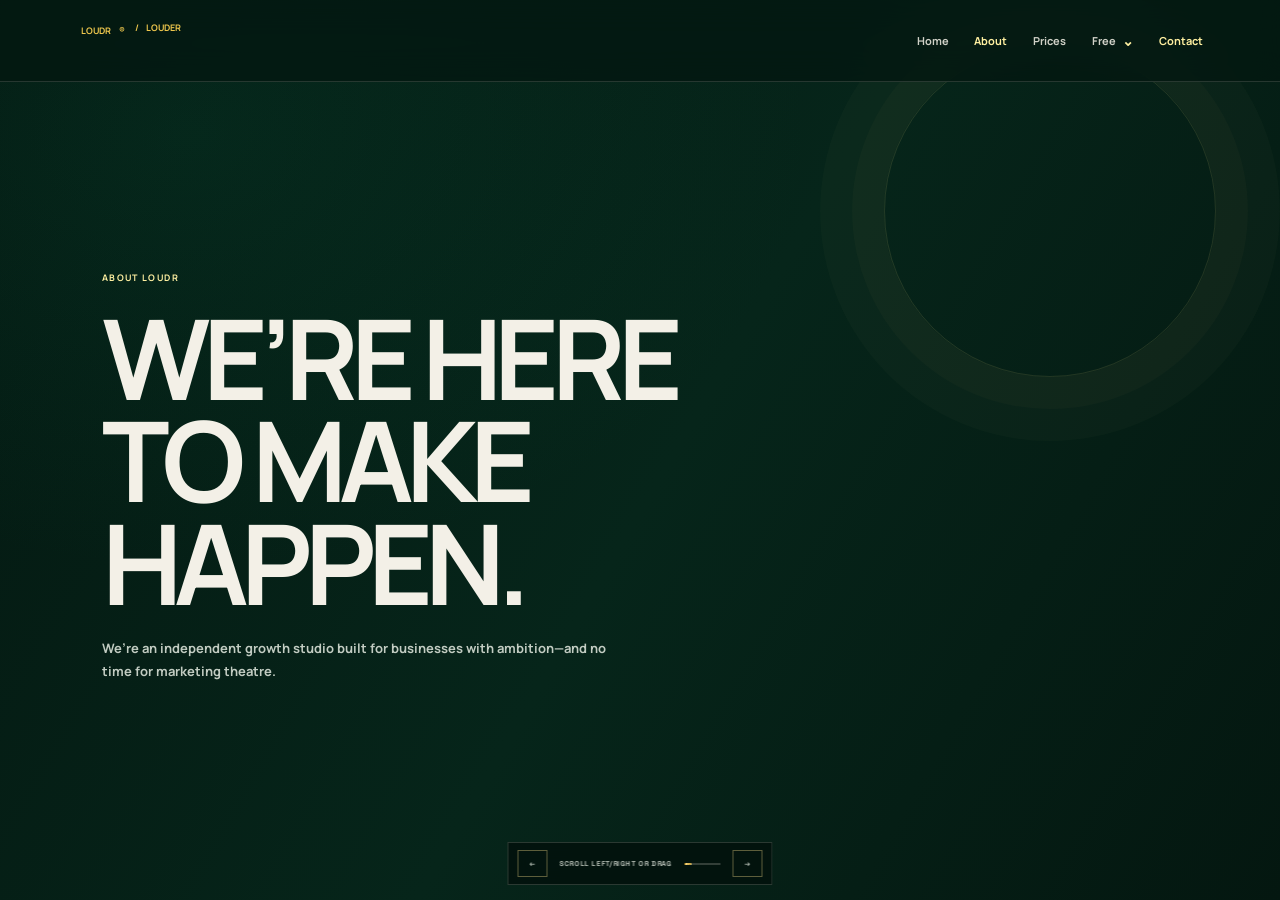
==== about.html @ 6cf80abb "Add files via upload" ====
<!doctype html>
<html lang="en"><head><meta charset="utf-8" /><meta name="viewport" content="width=device-width, initial-scale=1" /><meta name="theme-color" content="#041e18" /><meta name="description" content="Meet LOUDR: an independent growth studio for ambitious brands." /><title>About LOUDR — Built to make business move.</title><link rel="preconnect" href="https://fonts.googleapis.com"><link rel="preconnect" href="https://fonts.gstatic.com" crossorigin><link href="https://fonts.googleapis.com/css2?family=Manrope:wght@500;600;700;800&family=Space+Grotesk:wght@500;600;700&display=swap" rel="stylesheet"><link rel="stylesheet" href="style.css" /></head>
<body class="page-body"><header class="site-header page-header"><a class="wordmark" href="index.html" aria-label="Loudr, pronounced louder">LOUDR<span>®</span><small> / LOUDER</small></a><button class="menu-toggle" aria-expanded="false" aria-controls="primary-nav"><span></span><span></span><b>MENU</b></button><nav id="primary-nav" class="nav-links" aria-label="Main navigation"><a href="index.html">Home</a><a class="is-active" href="about.html">About</a><a href="prices.html">Prices</a><div class="nav-dropdown"><a href="free.html" aria-haspopup="true">Free <span class="nav-caret">⌄</span></a><div class="nav-dropdown-menu"><a href="free.html#calendar">Get your free content calendar <span>↗</span></a><a href="free.html#analytics">Get your free analytics review <span>↗</span></a></div></div><a class="nav-contact" href="contact.html">Contact</a></nav></header>
<main class="inner-page about-page"><div class="page-rail" id="page-rail" role="region" tabindex="0" aria-label="About LOUDR"><section class="inner-hero page-slide"><p class="eyebrow">ABOUT LOUDR</p><h1>WE’RE HERE<br>TO MAKE <em>GROWTH</em><br>HAPPEN.</h1><p>We’re an independent growth studio built for businesses with ambition—and no time for marketing theatre.</p></section><section class="about-belief page-slide"><div><span>THE BELIEF</span><h2>Marketing should move the business.</h2></div><p>Brand gives people a reason to choose you. Marketing puts that reason in front of them. Business development turns the opportunity into a real conversation. We bring those moves together—and stay focused on what changes for the business.</p></section><section class="founder-block page-slide"><div class="founder-portrait" aria-label="Portrait placeholder for founder Aarav Sen"><span>AS</span><i>FOUNDER / LOUDR</i></div><div class="founder-copy"><p class="eyebrow">THE PERSON BEHIND THE POINT OF VIEW</p><h2>AARAV SEN<br><em>FOUNDER.</em></h2><p>Aarav started LOUDR with one rule: every idea has to earn its place by helping the business move. He leads the strategy, asks the uncomfortable questions and keeps the work pointed at growth.</p><p class="placeholder-note">Founder profile is a working draft. Name and biography can be replaced with your details.</p></div></section><section class="team-block page-slide"><div class="home-section-heading"><p class="eyebrow">THE LOUDR TEAM</p><h2>SMALL, SHARP,<br><em>ON THE SAME SIDE.</em></h2><p>A flexible team built around what the work needs. Senior thinking up front, specialists brought in for the right job.</p></div><div class="team-grid"><article><span>01 / STRATEGY</span><h3>Find the growth opening.</h3><p>Business development, customer insight, positioning and go-to-market direction.</p></article><article><span>02 / BRAND</span><h3>Make the value clear.</h3><p>Brand management, identity direction, voice and the consistency that builds preference.</p></article><article><span>03 / MARKETING</span><h3>Put the plan in motion.</h3><p>Campaigns, content, creative production and measurement connected to the customer journey.</p></article></div></section><section class="about-last page-slide"><p>WE DON’T NEED TO BE THE BIGGEST STUDIO IN THE ROOM.</p><h2>WE NEED TO<br>MAKE THE <em>RIGHT MOVE.</em></h2><a href="prices.html" class="contact-button">SEE HOW WE WORK <span>↗</span></a></section></div><nav class="page-controls" aria-label="About page panels"><button type="button" data-page-prev aria-label="Previous panel">←</button><span>SCROLL LEFT/RIGHT OR DRAG</span><div><i></i></div><button type="button" data-page-next aria-label="Next panel">→</button></nav></main>
<footer class="footer page-footer"><a class="wordmark" href="index.html">LOUDR<span>®</span><small> / LOUDER</small></a><span>MORE CUSTOMERS. MORE REVENUE.</span><a href="contact.html">CONTACT LOUDR ↗</a><small>© 2026 LOUDR STUDIO</small></footer><script src="script.js"></script></body></html>
---- style.css ----
:root{--forest:#041e18;--deep:#06130f;--panel:#0a211a;--emerald:#087454;--emerald-bright:#0da77a;--gold:#d7b45c;--gold-light:#f2d987;--white:#f3f0e7;--muted:#a3aaa1;--line:rgba(235,231,214,.2);--mono:'DM Mono',monospace;--sans:'Manrope',Arial,sans-serif}
*{box-sizing:border-box}html{scroll-behavior:smooth}body{margin:0;background:var(--deep);color:var(--white);font-family:var(--sans);-webkit-font-smoothing:antialiased}a{color:inherit;text-decoration:none}::selection{background:var(--gold);color:var(--forest)}
.site-header{height:82px;position:absolute;z-index:10;top:0;left:0;right:0;padding:0 6%;display:flex;align-items:center;justify-content:space-between;border-bottom:1px solid rgba(243,240,231,.14);background:rgba(4,30,24,.56);backdrop-filter:blur(18px)}
.wordmark{font-size:24px;font-weight:800;letter-spacing:-.1em}.wordmark span{font:9px var(--mono);color:var(--gold);vertical-align:top;margin-left:4px;letter-spacing:0}.wordmark small{font:8px var(--mono);letter-spacing:.04em;color:#c1c3b8;vertical-align:middle;margin-left:4px}.nav-links{display:flex;align-items:center;gap:42px;font-size:12px}.nav-links a:not(.nav-cta){color:#d0d1c7}.nav-links a:hover{color:var(--gold-light)}.nav-cta{font:9px var(--mono);letter-spacing:.1em;color:var(--gold-light);border:1px solid rgba(215,180,92,.7);padding:13px 17px}.nav-cta span{font-size:15px;margin-left:17px}.menu-toggle{display:none}
.section-pad{padding-left:8%;padding-right:8%}.hero{min-height:790px;height:100svh;max-height:1000px;position:relative;overflow:hidden;padding-top:112px;padding-bottom:23px;background:radial-gradient(ellipse at 80% 44%,rgba(16,112,81,.3),transparent 37%),radial-gradient(ellipse at 25% 94%,rgba(10,93,65,.22),transparent 40%),linear-gradient(116deg,#06140f 0%,#05251c 52%,#041811 100%)}.hero:before,.growth-stage:before,.closing:before{content:"";position:absolute;inset:0;pointer-events:none;opacity:.24;background-image:url("data:image/svg+xml,%3Csvg viewBox='0 0 180 180' xmlns='http://www.w3.org/2000/svg'%3E%3Cfilter id='n'%3E%3CfeTurbulence type='fractalNoise' baseFrequency='.8' numOctaves='3' stitchTiles='stitch'/%3E%3C/filter%3E%3Crect width='100%25' height='100%25' filter='url(%23n)' opacity='.19'/%3E%3C/svg%3E");mix-blend-mode:soft-light}.hero-topline,.hero-bottom,.section-label,.service-tail,.stage-top,.visual-caption,.chart-head,.chart-x,.chart-foot,.card-top,.card-index,.closing-kicker,.footer{font:9px var(--mono);letter-spacing:.11em}.hero-topline{position:relative;z-index:1;display:flex;justify-content:space-between;color:#b0b4a8}.hero-topline i{display:inline-block;width:6px;height:6px;margin-right:8px;border-radius:50%;background:var(--gold);box-shadow:0 0 12px var(--gold)}.hero-grid{display:grid;grid-template-columns:.92fr 1.08fr;align-items:center;min-height:calc(100% - 54px);position:relative;z-index:1}.hero-copy{padding:16px 0 0}.eyebrow{font:9px var(--mono);letter-spacing:.15em;color:var(--gold-light);margin:0 0 20px}.hero h1{font-size:clamp(66px,8.8vw,128px);line-height:.82;letter-spacing:-.105em;font-weight:800;margin:0;animation:enter .9s cubic-bezier(.2,.8,.2,1) both}.hero h1 em,.services-heading em,.closing h2 em{font-style:normal;color:var(--gold)}.period{color:var(--emerald-bright)}.hero-summary{max-width:365px;color:#c5c9bf;line-height:1.7;font-size:13px;margin:28px 0 23px}.text-link{display:inline-flex;align-items:center;gap:22px;color:var(--gold-light);font:9px var(--mono);letter-spacing:.1em;border-bottom:1px solid rgba(215,180,92,.5);padding:0 0 11px}.text-link span{font-size:17px}.text-link:hover span{transform:translateY(4px)}.hero-visual{height:560px;position:relative;display:grid;place-items:center;isolation:isolate}.silk-glow{position:absolute;width:94%;height:95%;border-radius:50%;background:radial-gradient(ellipse at 45% 43%,rgba(18,129,91,.42),rgba(7,68,49,.25) 34%,transparent 70%);filter:blur(18px);animation:breath 6s ease-in-out infinite}.hero-sphere{width:min(36vw,420px);aspect-ratio:1;border-radius:50%;position:relative;overflow:hidden;display:grid;place-items:center;background:radial-gradient(circle at 32% 27%,#18845f 0%,#07563d 32%,#042f23 68%,#031710 100%);box-shadow:inset -32px -24px 70px #010d0a,inset 15px 12px 35px rgba(58,177,126,.3),0 0 90px rgba(17,123,85,.3);animation:float 6s ease-in-out infinite;z-index:1}.sphere-shine{position:absolute;inset:-5%;border-radius:50%;background:linear-gradient(128deg,transparent 22%,rgba(255,255,255,.08) 34%,transparent 46%),radial-gradient(ellipse at 24% 20%,rgba(232,218,166,.2),transparent 36%);mix-blend-mode:screen}.sphere-grid{position:absolute;inset:-15%;border:1px solid rgba(215,180,92,.25);border-radius:50%;transform:rotate(-25deg) scaleX(.52);box-shadow:0 0 0 24px rgba(215,180,92,.025),0 0 0 48px rgba(215,180,92,.025),0 0 0 72px rgba(215,180,92,.025)}.hero-sphere svg{width:68%;position:relative;overflow:visible;filter:drop-shadow(0 0 8px rgba(242,217,135,.35))}.hero-sphere svg path{fill:none;stroke:var(--gold-light);stroke-width:2;stroke-dasharray:330;stroke-dashoffset:330;animation:draw-line 2.3s ease .4s forwards}.hero-orbit{position:absolute;width:105%;height:39%;border:1px solid rgba(215,180,92,.52);border-radius:50%;transform:rotate(-27deg);z-index:2}.orbit-a{animation:orbit 23s linear infinite}.orbit-a i{position:absolute;width:8px;height:8px;border-radius:50%;background:var(--gold-light);left:10%;top:14%;box-shadow:0 0 18px var(--gold)}.orbit-b{width:90%;height:62%;border-color:rgba(215,180,92,.24);transform:rotate(46deg);animation:orbit-reverse 31s linear infinite}.visual-caption{position:absolute;bottom:5%;left:15%;right:12%;display:flex;justify-content:space-between;color:#aeb6a9;font-size:8px}.float-note{position:absolute;z-index:3;font:8px/1.6 var(--mono);letter-spacing:.1em;color:var(--gold-light)}.note-one{left:3%;top:25%}.note-two{right:0;bottom:23%;text-align:right}.hero-bottom{display:flex;justify-content:space-between;border-top:1px solid rgba(243,240,231,.18);padding-top:15px;color:#9aa599;font-size:8px;position:relative;z-index:1}
.growth-journey{height:260svh;position:relative;background:#030b08}.growth-stage{height:100svh;min-height:650px;position:sticky;top:0;overflow:hidden;isolation:isolate;background:radial-gradient(ellipse at 54% 45%,#0d3729 0%,#061d16 45%,#030c09 100%);--journey:0}.stage-grid,.closing-grid{position:absolute;inset:0;pointer-events:none;opacity:.15;background-image:linear-gradient(rgba(232,224,194,.22) 1px,transparent 1px),linear-gradient(90deg,rgba(232,224,194,.22) 1px,transparent 1px);background-size:72px 72px;mask-image:linear-gradient(90deg,transparent,#000 35%,#000 80%,transparent)}.stage-top{position:absolute;top:36px;left:8%;right:8%;display:flex;justify-content:space-between;color:#a9b3a8;z-index:5}.stage-copy{position:absolute;z-index:4;left:8%;top:31%;width:32%;transition:opacity .5s,transform .5s;opacity:0;transform:translateY(14px);pointer-events:none}.stage-copy.is-active{opacity:1;transform:none}.stage-copy>span{font:9px var(--mono);letter-spacing:.13em;color:var(--gold)}.stage-copy h2{font-size:clamp(42px,6vw,82px);line-height:.92;letter-spacing:-.09em;margin:21px 0 17px}.stage-copy p{font-size:12px;line-height:1.7;color:#b8c0b7;max-width:275px}.market-orb{position:absolute;left:58%;top:48%;width:min(42vw,490px);aspect-ratio:1;transform:translate(calc(-50% - var(--journey)*22vw),-50%) scale(calc(1 - var(--journey)*.48));z-index:2;transition:filter .3s}.orb-halo{position:absolute;inset:-10%;border-radius:50%;background:radial-gradient(circle,rgba(10,154,107,.26),transparent 65%);filter:blur(20px)}.orb-sphere{position:absolute;inset:14%;border-radius:50%;overflow:hidden;display:grid;place-items:center;background:radial-gradient(circle at 31% 24%,#147b58,#06432f 44%,#031912 82%);box-shadow:inset -32px -24px 60px #010805,inset 12px 10px 27px rgba(70,185,132,.24),0 0 56px rgba(17,123,85,.28)}.orb-sphere span{font:9px/1.65 var(--mono);letter-spacing:.14em;text-align:center;color:rgba(242,217,135,.82);text-shadow:0 1px 8px #031710}.orb-latitude,.orb-meridian{position:absolute;inset:14% -5%;border:1px solid rgba(215,180,92,.45);border-radius:50%;transform:rotate(-18deg) scaleY(.42)}.orb-meridian{inset:-8% 20%;transform:rotate(25deg) scaleX(.52)}.orb-ring{position:absolute;inset:0;border:1px solid rgba(215,180,92,.56);border-radius:50%;transform:rotate(-28deg) scaleY(.36)}.ring-one{animation:orbit 18s linear infinite}.ring-two{inset:5%;transform:rotate(52deg) scaleY(.55);border-color:rgba(215,180,92,.3);animation:orbit-reverse 27s linear infinite}.data-node{position:absolute;padding:7px 10px;background:#071911;border:1px solid rgba(215,180,92,.66);font:8px var(--mono);letter-spacing:.1em;color:var(--gold-light);opacity:calc(.25 + var(--journey)*.75);transform:translateY(calc((1 - var(--journey))*16px));transition:opacity .15s}.node-a{top:20%;left:6%}.node-b{right:0;top:45%}.node-c{bottom:17%;left:15%}.growth-chart{position:absolute;z-index:3;right:7%;top:24%;width:42%;height:54%;border:1px solid rgba(215,180,92,.42);background:linear-gradient(135deg,rgba(3,19,13,.68),rgba(8,42,29,.35));padding:17px 18px;opacity:var(--journey);transform:translateY(calc((1 - var(--journey))*46px));transition:opacity .12s linear;box-shadow:0 24px 90px rgba(0,0,0,.18)}.chart-head,.chart-foot{display:flex;justify-content:space-between;color:#b8c1b7;font-size:8px}.chart-head span:last-child{color:var(--gold-light)}.chart-plot{position:absolute;left:14%;right:5%;top:18%;bottom:19%;border-left:1px solid rgba(243,240,231,.16);border-bottom:1px solid rgba(243,240,231,.18)}.chart-plot:before,.chart-plot:after{content:"";position:absolute;inset:33% 0 auto;border-top:1px dashed rgba(243,240,231,.12)}.chart-plot:after{inset:66% 0 auto}.chart-y{position:absolute;left:-13%;top:0;bottom:0;display:flex;flex-direction:column;justify-content:space-between;color:#88978a;font:7px var(--mono);writing-mode:vertical-rl;transform:rotate(180deg)}.bars{position:absolute;inset:10% 3% 0;display:flex;gap:3%;align-items:flex-end}.bars i{width:8%;height:calc((var(--i,1) + 2)*9%);background:linear-gradient(0deg,rgba(9,116,84,.08),rgba(215,180,92,.48));transform:scaleY(var(--journey));transform-origin:bottom;transition:transform .4s}.bars i:nth-child(1){--i:1}.bars i:nth-child(2){--i:2}.bars i:nth-child(3){--i:3}.bars i:nth-child(4){--i:2}.bars i:nth-child(5){--i:4}.bars i:nth-child(6){--i:5}.bars i:nth-child(7){--i:4}.bars i:nth-child(8){--i:7}.chart-line{position:absolute;inset:4% 0 0;width:100%;height:100%;overflow:visible}.chart-line path{fill:none;stroke:var(--gold-light);stroke-width:2;vector-effect:non-scaling-stroke;stroke-dasharray:1000;stroke-dashoffset:calc(1000 - var(--journey)*1000);filter:drop-shadow(0 0 7px rgba(242,217,135,.4))}.chart-line circle{fill:var(--gold-light);opacity:var(--journey);filter:drop-shadow(0 0 8px var(--gold))}.chart-x{position:absolute;left:14%;right:5%;bottom:-12%;display:flex;justify-content:space-between;color:#9ca899;font-size:7px}.chart-foot{position:absolute;left:18px;right:18px;bottom:13px;color:#86978a;font-size:7px}.stage-scroll{position:absolute;bottom:35px;left:8%;z-index:5;display:flex;align-items:center;gap:13px;color:var(--gold-light);font:8px var(--mono);letter-spacing:.1em}.scroll-line{width:28px;height:1px;background:var(--gold);animation:scroll-pulse 1.4s ease-in-out infinite alternate}
.manifesto{padding-top:90px;padding-bottom:130px;background:var(--deep)}.section-label{display:flex;justify-content:space-between;border-top:1px solid var(--line);padding-top:14px;color:#95a197;font-size:8px}.manifesto-main{padding:90px 0 24px 13%}.manifesto-main .eyebrow{margin-bottom:19px}.manifesto h2,.services-heading h2{font-size:clamp(66px,10vw,142px);line-height:.82;letter-spacing:-.105em;font-weight:800;margin:0}.manifesto h2 em{-webkit-text-stroke:1px var(--gold);color:transparent}.manifesto-bottom{display:flex;align-items:center;gap:26px;margin-left:44%;max-width:710px}.manifesto-bottom p{font-size:13px;line-height:1.75;color:#bac1b8;max-width:390px}.big-asterisk{font-size:53px;color:var(--gold)}.margin-note{font:italic 13px/1.5 var(--sans);color:var(--gold-light);transform:rotate(-8deg)}
.services{padding-top:74px;padding-bottom:88px;background:#071710}.services-heading{display:flex;justify-content:space-between;align-items:flex-end;padding:67px 0 43px}.services-heading h2{font-size:clamp(60px,8vw,106px)}.services-heading em{color:var(--gold)}.services-heading p{margin:0 7% 4px 10px;color:#bac1b8;font-size:12px;line-height:1.6}.service-grid{display:grid;grid-template-columns:repeat(3,1fr);gap:13px}.service-card{min-height:405px;padding:17px 18px 16px;border:1px solid rgba(243,240,231,.2);position:relative;overflow:hidden;background:linear-gradient(145deg,rgba(14,53,39,.7),rgba(4,18,13,.9));display:flex;flex-direction:column;transition:transform .35s,border-color .35s}.service-card:hover{transform:translateY(-6px);border-color:var(--gold)}.card-top{display:flex;justify-content:space-between;color:#b9c2b8;font-size:8px}.card-top span:last-child{color:var(--gold);font-size:15px}.service-card h3{font-size:clamp(25px,3vw,38px);line-height:1;letter-spacing:-.07em;margin:auto 0 11px;position:relative;z-index:1}.service-card p{max-width:295px;color:#aeb8ae;font-size:11px;line-height:1.7;margin:0 0 29px;position:relative;z-index:1}.card-index{border-top:1px solid rgba(243,240,231,.16);padding-top:12px;color:#85968a;font-size:7px;position:relative;z-index:1}.mini-bars{height:116px;position:absolute;top:90px;left:19px;right:19px;display:flex;align-items:flex-end;gap:6px;opacity:.82}.mini-bars i{flex:1;height:calc((var(--n,1) + 2)*10%);background:linear-gradient(0deg,rgba(7,116,84,.1),rgba(215,180,92,.5));animation:bar-breathe calc(1.1s + var(--n)*.14s) ease-in-out infinite alternate}.mini-bars i:nth-child(1){--n:2}.mini-bars i:nth-child(2){--n:4}.mini-bars i:nth-child(3){--n:3}.mini-bars i:nth-child(4){--n:6}.mini-bars i:nth-child(5){--n:4}.mini-bars i:nth-child(6){--n:7}.mini-bars i:nth-child(7){--n:5}.mini-bars i:nth-child(8){--n:8}.mini-bars i:nth-child(9){--n:6}.mini-bars i:nth-child(10){--n:9}.mini-bars i:nth-child(11){--n:8}.strategy-rings{position:absolute;width:205px;height:205px;top:55px;right:8px;display:grid;place-items:center}.strategy-rings i{position:absolute;border:1px solid rgba(215,180,92,.55);border-radius:50%;width:100%;height:55%;transform:rotate(-35deg);animation:orbit 15s linear infinite}.strategy-rings i:nth-child(2){width:70%;height:100%;transform:rotate(41deg);border-color:rgba(13,167,122,.65);animation:orbit-reverse 18s linear infinite}.strategy-rings i:nth-child(3){width:68%;height:68%;border-color:rgba(215,180,92,.28)}.strategy-rings b{font:8px var(--mono);letter-spacing:.15em;color:var(--gold-light)}.campaign-graphic{height:130px;position:absolute;top:72px;left:22px;right:22px;border-left:1px solid rgba(243,240,231,.2);border-bottom:1px solid rgba(243,240,231,.2);display:flex;align-items:flex-end;justify-content:space-around;padding:0 9px 0}.campaign-graphic span{position:absolute;left:0;top:4px;font:7px var(--mono);letter-spacing:.1em;color:#aab5a9}.campaign-graphic i{width:1px;height:70%;background:linear-gradient(transparent,var(--emerald-bright),var(--gold));transform-origin:bottom;animation:line-pulse 1.7s ease-in-out infinite alternate}.campaign-graphic i:nth-child(3){height:42%;animation-delay:.3s}.campaign-graphic i:nth-child(4){height:89%;animation-delay:.6s}.campaign-graphic i:nth-child(5){height:60%;animation-delay:.9s}.campaign-graphic b{position:absolute;right:0;top:28%;color:var(--gold);font:8px var(--mono);letter-spacing:.12em}.service-tail{display:flex;justify-content:space-between;padding-top:23px;color:#95a197;font-size:8px}
.closing{min-height:670px;position:relative;overflow:hidden;padding-top:37px;padding-bottom:45px;background:radial-gradient(ellipse at 79% 43%,#0b553b 0%,#073021 32%,#041811 70%);isolation:isolate}.closing-grid{opacity:.1;mask-image:linear-gradient(90deg,transparent,#000)}.closing-kicker{position:relative;color:#b8c1b7}.closing .eyebrow,.closing h2,.closing-bottom{position:relative;z-index:2}.closing .eyebrow{margin-top:102px}.closing h2{font-size:clamp(66px,9vw,126px);line-height:.86;letter-spacing:-.1em;margin:0}.closing h2 em{color:var(--gold-light)}.closing-bottom{display:flex;align-items:center;justify-content:space-between;max-width:780px;margin-top:36px}.closing-bottom p{font-size:12px;line-height:1.7;color:#c1c9bd}.contact-button{display:inline-flex;align-items:center;border:1px solid rgba(215,180,92,.8);padding:16px 18px;color:var(--gold-light);font:9px var(--mono);letter-spacing:.1em;transition:.2s}.contact-button span{font-size:16px;margin-left:28px}.contact-button:hover{background:var(--gold);color:var(--forest)}.closing-art{position:absolute;right:10%;top:22%;width:290px;height:290px;border-radius:50%;display:grid;place-items:center;z-index:1}.closing-art:before{content:"";position:absolute;inset:10%;border:1px solid rgba(215,180,92,.7);border-radius:50%;box-shadow:0 0 70px rgba(215,180,92,.12),inset 0 0 60px rgba(13,167,122,.22)}.closing-ring{position:absolute;inset:0;border:1px solid rgba(215,180,92,.58);border-radius:50%;transform:scaleY(.43) rotate(-31deg);animation:orbit 18s linear infinite}.closing-dot{position:absolute;width:10px;height:10px;left:14%;top:23%;border-radius:50%;background:var(--gold-light);box-shadow:0 0 18px var(--gold)}.closing-art span{font:9px/1.65 var(--mono);letter-spacing:.16em;text-align:center;color:var(--gold-light)}.footer{min-height:115px;padding:23px 6%;display:grid;grid-template-columns:1fr 1fr 1fr;align-items:center;color:#9aa59b;font-size:8px}.footer .wordmark{color:var(--white);justify-self:start}.footer>a:nth-of-type(2){justify-self:end;color:var(--gold-light)}.footer small{grid-column:1/-1;border-top:1px solid var(--line);padding-top:14px;margin-top:16px;font-size:7px}
.reveal{opacity:0;transform:translateY(22px);transition:opacity .7s,transform .7s}.reveal.is-visible{opacity:1;transform:none}
@keyframes enter{from{opacity:0;transform:translateY(25px);filter:blur(6px)}to{opacity:1;transform:none;filter:none}}@keyframes float{0%,100%{translate:0 0}50%{translate:0 -13px}}@keyframes breath{0%,100%{opacity:.75;transform:scale(.94)}50%{opacity:1;transform:scale(1.06)}}@keyframes orbit{to{transform:rotate(332deg) scaleY(.36)}}@keyframes orbit-reverse{to{transform:rotate(-308deg) scaleY(.55)}}@keyframes draw-line{to{stroke-dashoffset:0}}@keyframes scroll-pulse{to{width:62px;opacity:.55}}@keyframes bar-breathe{to{transform:scaleY(.82);opacity:.55}}@keyframes line-pulse{to{transform:scaleY(.63);opacity:.55}}
@media(max-width:900px){.section-pad{padding-left:6%;padding-right:6%}.hero{min-height:740px}.hero-grid{grid-template-columns:1fr 1fr}.hero h1{font-size:clamp(64px,9vw,95px)}.hero-visual{height:460px}.hero-sphere{width:min(41vw,350px)}.market-orb{left:63%;width:47vw}.growth-chart{right:5%;width:43%}.stage-copy{left:6%;width:36%}.services{padding-top:58px}.service-card{min-height:370px;padding:15px}.closing-art{right:6%;width:245px;height:245px}}
@media(max-width:640px){.site-header{height:68px;padding:0 6%;position:absolute}.wordmark{font-size:22px}.wordmark small{font-size:7px}.menu-toggle{display:flex;align-items:center;gap:8px;position:relative;padding:8px 0 8px 24px;border:0;background:none;color:var(--white);font:8px var(--mono);letter-spacing:.1em}.menu-toggle span{position:absolute;left:0;top:10px;width:13px;height:1px;background:var(--gold)}.menu-toggle span:nth-child(2){top:15px}.menu-toggle[aria-expanded=true] span:first-child{transform:translateY(3px) rotate(45deg)}.menu-toggle[aria-expanded=true] span:nth-child(2){transform:translateY(-2px) rotate(-45deg)}.nav-links{display:none;position:absolute;top:67px;left:0;right:0;background:rgba(4,30,24,.98);padding:24px 6% 27px;border-bottom:1px solid var(--line);flex-direction:column;align-items:flex-start;gap:22px}.nav-links.open{display:flex}.nav-links a{font-size:13px}.hero{height:auto;min-height:900px;max-height:none;padding-top:96px;padding-bottom:19px}.hero-topline{font-size:7px;letter-spacing:.07em}.hero-topline span:last-child{max-width:115px;text-align:right;line-height:1.6}.hero-grid{display:flex;flex-direction:column;align-items:stretch;min-height:0}.hero-copy{padding-top:60px}.hero .eyebrow{font-size:8px;margin-bottom:17px}.hero h1{font-size:clamp(58px,14.8vw,91px)}.hero-summary{max-width:300px;font-size:12px;margin:20px 0}.text-link{font-size:8px}.hero-visual{height:360px;margin-top:7px}.hero-sphere{width:min(66vw,290px)}.hero-orbit{width:100%}.visual-caption{left:7%;right:7%;bottom:0}.float-note{font-size:7px}.note-one{left:1%;top:22%}.note-two{right:0;bottom:21%}.hero-bottom{font-size:6px;letter-spacing:.04em}.growth-journey{height:235svh}.growth-stage{min-height:650px}.stage-top{top:21px;left:6%;right:6%;font-size:7px;letter-spacing:.06em}.stage-top span:last-child{max-width:105px;text-align:right;line-height:1.6}.stage-copy{top:15%;left:6%;width:88%}.stage-copy h2{font-size:clamp(41px,10vw,60px);margin:12px 0 10px}.stage-copy p{max-width:290px;font-size:10px;margin:0}.market-orb{width:min(70vw,330px);left:50%;top:58%;transform:translate(calc(-50% - var(--journey)*15vw),-50%) scale(calc(1 - var(--journey)*.35))}.growth-chart{top:auto;bottom:8%;left:9%;right:5%;width:86%;height:31%;padding:12px}.chart-head,.chart-foot{font-size:6px}.chart-plot{top:21%;bottom:25%}.chart-x{bottom:-21%;font-size:6px}.chart-foot{bottom:7px;left:12px;right:12px}.stage-scroll{bottom:15px;left:6%;font-size:7px}.manifesto{padding-top:60px;padding-bottom:84px}.section-label{font-size:6px;letter-spacing:.05em}.manifesto-main{padding:64px 0 24px 4%}.eyebrow{font-size:7px}.manifesto h2{font-size:clamp(60px,14vw,86px)}.manifesto-bottom{margin-left:5%;gap:10px;flex-wrap:wrap}.manifesto-bottom p{font-size:11px;max-width:81%;margin:0}.big-asterisk{font-size:35px;margin-left:auto}.margin-note{font-size:11px;margin-left:64%}.services{padding-top:48px;padding-bottom:58px}.services-heading{padding:55px 0 31px}.services-heading h2{font-size:clamp(49px,12vw,70px)}.services-heading p{font-size:9px;margin:0 0 3px 9px}.service-grid{grid-template-columns:1fr;gap:10px}.service-card{min-height:335px;padding:15px}.service-card h3{font-size:35px}.service-card p{font-size:10px}.mini-bars{height:102px}.strategy-rings{width:183px;height:183px}.campaign-graphic{height:112px}.service-tail{font-size:6px;letter-spacing:.035em}.closing{min-height:640px;padding-top:26px}.closing-kicker{font-size:8px}.closing-art{width:180px;height:180px;right:7%;top:17%;opacity:.8}.closing-art span{font-size:7px}.closing .eyebrow{margin-top:200px;font-size:8px}.closing h2{font-size:clamp(57px,13vw,82px)}.closing-bottom{align-items:flex-start;flex-direction:column;gap:18px;margin-top:25px}.closing-bottom p{font-size:11px;margin:0}.contact-button{padding:14px;font-size:8px}.footer{padding:19px 6%;grid-template-columns:1fr 1fr;gap:10px}.footer>span{text-align:right;justify-self:end;font-size:6px}.footer>a:nth-of-type(2){display:none}.footer small{font-size:6px}}
@media(prefers-reduced-motion:reduce){html{scroll-behavior:auto}*,*::before,*::after{animation-duration:.01ms!important;animation-iteration-count:1!important;transition-duration:.01ms!important}.hero h1{opacity:1;transform:none;filter:none}.reveal{opacity:1;transform:none}}
.market-orb{transform:translate(calc(-50% - var(--orb-x,0px)),-50%) scale(var(--orb-scale,1))}
.growth-chart{transform:translateY(var(--chart-y,46px))}
.data-node{opacity:var(--node-opacity,.25);transform:translateY(var(--node-y,16px))}
.bars i{height:50%;transform:scaleY(var(--bar-scale,0))}
.bars i:nth-child(1){height:25%}.bars i:nth-child(2){height:35%}.bars i:nth-child(3){height:45%}.bars i:nth-child(4){height:35%}.bars i:nth-child(5){height:55%}.bars i:nth-child(6){height:65%}.bars i:nth-child(7){height:55%}.bars i:nth-child(8){height:85%}
.chart-line path{stroke-dashoffset:var(--chart-dash,1000)}
.mini-bars i{height:30%;animation:bar-breathe 1.7s ease-in-out infinite alternate}
.mini-bars i:nth-child(1){height:36%;animation-delay:.05s}.mini-bars i:nth-child(2){height:58%;animation-delay:.2s}.mini-bars i:nth-child(3){height:48%;animation-delay:.35s}.mini-bars i:nth-child(4){height:78%;animation-delay:.5s}.mini-bars i:nth-child(5){height:58%;animation-delay:.65s}.mini-bars i:nth-child(6){height:88%;animation-delay:.8s}.mini-bars i:nth-child(7){height:68%;animation-delay:.95s}.mini-bars i:nth-child(8){height:98%;animation-delay:1.1s}.mini-bars i:nth-child(9){height:78%;animation-delay:1.25s}.mini-bars i:nth-child(10){height:100%;animation-delay:1.4s}.mini-bars i:nth-child(11){height:90%;animation-delay:1.55s}
.hero h1,.stage-copy h2,.manifesto h2,.services-heading h2,.closing h2{font-family:'Bodoni Moda',Georgia,serif;font-weight:600;letter-spacing:-.065em}
.hero h1{font-size:clamp(62px,8vw,116px);line-height:.84}
.hero h1 em,.manifesto h2 em,.services-heading em,.closing h2 em{font-style:italic}
.stage-copy h2{font-size:clamp(49px,6.3vw,88px);line-height:.9}
.manifesto h2{font-size:clamp(67px,9.3vw,132px);line-height:.83}
.services-heading h2{font-size:clamp(59px,7.8vw,104px);line-height:.87}
.closing h2{font-size:clamp(66px,9vw,126px);line-height:.86}
.growth-ribbon{height:49px;position:relative;z-index:2;overflow:hidden;background:var(--gold);color:var(--forest);display:flex;align-items:center;transform:rotate(-.7deg) scale(1.02);margin:2px 0 -2px}
.ribbon-track{display:flex;align-items:center;justify-content:space-around;gap:32px;min-width:max-content;white-space:nowrap;font-size:13px;font-weight:800;letter-spacing:.04em;animation:ribbon-run 19s linear infinite}
.ribbon-track b{font-size:17px;color:var(--emerald)}
.hero-orbit.orbit-a{animation-duration:9s}.hero-orbit.orbit-b{animation-duration:14s}
.sphere-grid{animation:sphere-turn 18s linear infinite}
.growth-stage{background:radial-gradient(ellipse at var(--bg-x,54%) 45%,#0d4b35 0%,#061d16 46%,#020906 100%)}
.market-orb .ring-one{animation-duration:8s}.market-orb .ring-two{animation-duration:12s}
.growth-chart{width:47%;height:59%;top:20%;background:linear-gradient(135deg,rgba(3,19,13,.84),rgba(9,64,43,.58));backdrop-filter:blur(5px)}
.chart-plot:before,.chart-plot:after{inset:25% 0 auto}.chart-plot:after{inset:50% 0 auto}
.growth-chart .chart-head span:last-child{font-size:7px;color:var(--gold-light);animation:signal-blink 1s steps(2,end) infinite}
.bars i{background:linear-gradient(0deg,rgba(9,116,84,.12),rgba(215,180,92,.72));box-shadow:0 0 12px rgba(215,180,92,.12)}
.chart-line path{stroke-width:2.6;filter:drop-shadow(0 0 10px rgba(242,217,135,.72))}
.chart-line circle{r:9}
.data-node{box-shadow:0 0 26px rgba(215,180,92,.16);animation:node-drift 3s ease-in-out infinite alternate}
.node-b{animation-delay:.45s}.node-c{animation-delay:.9s}
.service-card{transition:transform .7s cubic-bezier(.18,.76,.25,1),border-color .35s,box-shadow .35s}
.service-card.reveal{transform:translateY(44px) scale(.97)}
.service-card.reveal.is-visible{transform:translateY(0) scale(1)}
.service-card:nth-child(2).reveal{transition-delay:.12s}.service-card:nth-child(3).reveal{transition-delay:.24s}
.service-card:hover{box-shadow:0 18px 58px rgba(2,10,7,.3),0 0 28px rgba(215,180,92,.08)}
.mini-bars i{box-shadow:0 0 12px rgba(215,180,92,.16)}
.closing-art:before{animation:halo-beat 3.5s ease-in-out infinite}
.closing-ring{animation-duration:7s}
.ribbon-track:hover{animation-play-state:paused}
@keyframes sphere-turn{to{transform:rotate(335deg) scaleX(.52)}}
@keyframes ribbon-run{to{transform:translateX(-50%)}}
@keyframes node-drift{to{translate:0 -9px;box-shadow:0 0 32px rgba(215,180,92,.32)}}
@keyframes halo-beat{50%{transform:scale(1.12);box-shadow:0 0 96px rgba(215,180,92,.24),inset 0 0 72px rgba(13,167,122,.4)}}
@keyframes signal-blink{50%{opacity:.45}}
@keyframes bar-breathe{to{transform:scaleY(.56);opacity:.62;filter:brightness(1.35)}}
@media(max-width:640px){.hero h1{font-size:clamp(57px,13.4vw,83px)}.stage-copy h2{font-size:clamp(43px,10.5vw,62px)}.growth-chart{width:86%;height:34%}.growth-ribbon{height:42px}.ribbon-track{font-size:11px;gap:24px}.manifesto h2{font-size:clamp(61px,13vw,80px)}.services-heading h2{font-size:clamp(49px,11vw,68px)}.closing h2{font-size:clamp(58px,12.2vw,80px)}}
@media(prefers-reduced-motion:reduce){.growth-ribbon .ribbon-track{animation:none}.hero-orbit,.sphere-grid,.market-orb .orb-ring,.data-node,.closing-ring,.closing-art:before,.mini-bars i,.growth-chart .chart-head span:last-child{animation:none!important}.service-card.reveal{transform:none}}
.hero-visual{transform:translate3d(var(--hero-exit,0px),0,0) scale(var(--hero-scale,1));opacity:var(--hero-opacity,1);will-change:transform,opacity;transition:none}
.hero-sphere{background:radial-gradient(circle at 27% 21%,#fff7c4 0%,#f2d987 11%,#c29435 25%,#f5d774 38%,#8c631c 51%,#e5be56 65%,#53390d 82%,#211906 100%);box-shadow:inset -38px -27px 68px #171004,inset 15px 10px 32px rgba(255,246,194,.5),0 0 72px rgba(215,180,92,.34),0 0 150px rgba(215,180,92,.14)}
.sphere-shine{background:linear-gradient(122deg,transparent 20%,rgba(255,255,222,.35) 31%,transparent 39%),linear-gradient(60deg,transparent 53%,rgba(255,246,196,.14) 55%,transparent 62%),radial-gradient(ellipse at 22% 18%,rgba(255,255,237,.42),transparent 30%);animation:metallic-sheen 5s ease-in-out infinite alternate}
.sphere-grid{border-color:rgba(3,48,35,.5);box-shadow:0 0 0 24px rgba(3,48,35,.08),0 0 0 48px rgba(3,48,35,.055),0 0 0 72px rgba(3,48,35,.035)}
.hero-sphere svg path{stroke:#064e38;stroke-width:3;filter:drop-shadow(0 0 6px rgba(3,48,35,.35))}
.hero-visual .silk-glow{background:radial-gradient(ellipse at 48% 43%,rgba(215,180,92,.34),rgba(139,99,28,.16) 35%,transparent 70%)}
.hero-visual .hero-orbit{border-color:rgba(242,217,135,.72)}
.growth-system{padding-top:78px;padding-bottom:108px;position:relative;overflow:hidden;background:radial-gradient(ellipse at 86% 4%,rgba(12,99,66,.23),transparent 35%),#06140f}
.growth-system:after{content:"";position:absolute;inset:0;pointer-events:none;opacity:.13;background-image:linear-gradient(rgba(215,180,92,.3) 1px,transparent 1px),linear-gradient(90deg,rgba(215,180,92,.3) 1px,transparent 1px);background-size:64px 64px;mask-image:linear-gradient(180deg,transparent,#000 16%,#000 88%,transparent)}
.growth-system>.section-label,.growth-intro,.growth-dashboard{position:relative;z-index:1}
.growth-intro{display:grid;grid-template-columns:1.15fr .65fr;gap:8%;align-items:end;padding:77px 0 60px}
.growth-intro .eyebrow{margin-bottom:20px}
.growth-intro h2{font:600 clamp(53px,7.5vw,99px)/.92 'Bodoni Moda',Georgia,serif;letter-spacing:-.065em;margin:0;max-width:800px}
.growth-intro h2 em{font-style:italic;color:var(--gold-light)}
.growth-intro>p{font-size:13px;line-height:1.85;color:#bac1b8;max-width:380px;margin:0 0 4px}
.growth-dashboard{display:grid;grid-template-columns:repeat(12,minmax(0,1fr));gap:14px;align-items:stretch}
.growth-table,.growth-visual,.value-note{border:1px solid rgba(243,240,231,.2);background:linear-gradient(140deg,rgba(13,48,35,.83),rgba(4,17,12,.92));position:relative;overflow:hidden}
.growth-table{padding:19px 21px 21px}
.table-demand{grid-column:span 8}.demand-visual{grid-column:span 4}.value-note{grid-column:span 4}.table-management{grid-column:span 8}.value-visual{grid-column:2/span 10;min-height:310px}
.table-kicker,.visual-head,.value-note>span{display:flex;justify-content:space-between;gap:12px;color:#aab7aa;font:8px var(--mono);letter-spacing:.1em}
.table-kicker span:first-child,.value-note>span{color:var(--gold-light)}
.growth-table h3{font:600 clamp(27px,3vw,39px)/1.05 'Bodoni Moda',Georgia,serif;letter-spacing:-.035em;margin:26px 0 21px}
.table-wrap{overflow-x:auto;scrollbar-color:var(--gold) rgba(255,255,255,.08);scrollbar-width:thin}
.growth-table table{width:100%;min-width:600px;border-collapse:collapse;text-align:left}
.growth-table th{padding:11px 10px 10px 0;color:#8d9a8e;font:7px var(--mono);letter-spacing:.11em;text-transform:uppercase;border-top:1px solid rgba(243,240,231,.18)}
.growth-table td{padding:13px 10px 13px 0;color:#bcc5bb;font-size:10px;line-height:1.6;vertical-align:top;border-top:1px solid rgba(243,240,231,.13)}
.growth-table td:first-child{width:25%;color:var(--white);font-weight:700}
.growth-table td:nth-child(2){width:52%}
.growth-table td:last-child{width:23%;padding-right:0}
.growth-table td b{font:8px var(--mono);letter-spacing:.04em;color:var(--gold-light);font-weight:400}
.growth-table tbody tr{opacity:0;transform:translateX(-13px);transition:opacity .55s,transform .55s}
.growth-table.is-visible tbody tr{opacity:1;transform:translateX(0)}
.growth-table.is-visible tbody tr:nth-child(2){transition-delay:.1s}.growth-table.is-visible tbody tr:nth-child(3){transition-delay:.2s}.growth-table.is-visible tbody tr:nth-child(4){transition-delay:.3s}
.growth-visual{padding:17px;min-height:335px}
.demand-visual{background:radial-gradient(ellipse at 50% 48%,rgba(8,116,84,.29),transparent 61%),linear-gradient(140deg,rgba(13,48,35,.83),rgba(4,17,12,.92))}
.visual-head{position:relative;z-index:2}.visual-head span:last-child{color:var(--gold)}
.demand-rings{position:absolute;width:205px;height:205px;left:50%;top:51%;transform:translate(-50%,-50%);border:1px solid rgba(215,180,92,.46);border-radius:50%;display:grid;place-items:center;animation:demand-turn 22s linear infinite}
.demand-rings:before,.demand-rings:after,.demand-rings i{content:"";position:absolute;width:100%;height:36%;border:1px solid rgba(215,180,92,.55);border-radius:50%;transform:rotate(-32deg)}
.demand-rings:after{transform:rotate(54deg);border-color:rgba(13,167,122,.65)}.demand-rings i:nth-child(1){width:68%;height:95%;transform:rotate(14deg);border-color:rgba(215,180,92,.28)}
.demand-rings i:nth-child(2){width:7px;height:7px;right:17%;top:18%;background:var(--gold-light);box-shadow:0 0 12px var(--gold);border:0}
.demand-rings i:nth-child(3){width:6px;height:6px;left:18%;bottom:20%;background:var(--emerald-bright);box-shadow:0 0 12px var(--emerald-bright);border:0}
.demand-rings b{font:8px/1.5 var(--mono);letter-spacing:.12em;text-align:center;color:var(--gold-light)}
.ring-label{position:absolute;font:6px var(--mono);letter-spacing:.1em;color:#aab7aa}.ring-label-a{left:-18%;top:43%;transform:rotate(-90deg)}.ring-label-b{right:-12%;top:46%;transform:rotate(90deg)}
.growth-visual>p{position:absolute;left:17px;right:17px;bottom:14px;color:#9eada0;font-size:9px;line-height:1.6;margin:0}
.value-note{padding:21px;background:linear-gradient(145deg,rgba(215,180,92,.14),rgba(7,37,26,.86));display:flex;flex-direction:column}
.value-note strong{font:600 clamp(37px,4vw,52px)/.98 'Bodoni Moda',Georgia,serif;letter-spacing:-.04em;margin:29px 0 13px;color:var(--gold-light)}
.value-note p{color:#b8c2b8;font-size:10px;line-height:1.7;max-width:270px;margin:0 0 19px}
.value-path{display:flex;align-items:center;justify-content:space-between;gap:5px;margin-top:auto;padding-top:13px;border-top:1px solid rgba(243,240,231,.2)}
.value-path i{font:7px var(--mono);font-style:normal;letter-spacing:.04em;color:var(--white)}.value-path b{font-size:11px;color:var(--gold)}
.table-management h3{margin-top:26px}
.value-visual{min-height:276px;background:linear-gradient(110deg,rgba(8,66,45,.86),rgba(4,18,13,.95));}
.value-chart{position:absolute;left:9%;right:8%;top:55px;bottom:48px;border-left:1px solid rgba(243,240,231,.22);border-bottom:1px solid rgba(243,240,231,.22)}
.value-chart-grid{position:absolute;inset:0;background:repeating-linear-gradient(to bottom,transparent 0,transparent calc(25% - 1px),rgba(243,240,231,.11) calc(25% - 1px),rgba(243,240,231,.11) 25%)}
.value-columns{position:absolute;inset:7% 4% 0;display:flex;align-items:flex-end;gap:5%}
.value-columns i{flex:1;transform:scaleY(0);transform-origin:bottom;background:linear-gradient(0deg,rgba(9,116,84,.18),rgba(215,180,92,.7));box-shadow:0 0 19px rgba(215,180,92,.12);transition:transform .65s cubic-bezier(.15,.75,.2,1)}
.value-columns i:nth-child(1){height:24%}.value-columns i:nth-child(2){height:36%}.value-columns i:nth-child(3){height:31%}.value-columns i:nth-child(4){height:56%}.value-columns i:nth-child(5){height:49%}.value-columns i:nth-child(6){height:75%}.value-columns i:nth-child(7){height:95%}
.value-visual.is-visible .value-columns i{transform:scaleY(1)}.value-visual.is-visible .value-columns i:nth-child(2){transition-delay:.08s}.value-visual.is-visible .value-columns i:nth-child(3){transition-delay:.16s}.value-visual.is-visible .value-columns i:nth-child(4){transition-delay:.24s}.value-visual.is-visible .value-columns i:nth-child(5){transition-delay:.32s}.value-visual.is-visible .value-columns i:nth-child(6){transition-delay:.4s}.value-visual.is-visible .value-columns i:nth-child(7){transition-delay:.48s}
.value-chart svg{position:absolute;inset:0;width:100%;height:100%;overflow:visible}
.value-chart svg path{fill:none;stroke:var(--gold-light);stroke-width:2.5;vector-effect:non-scaling-stroke;stroke-dasharray:650;stroke-dashoffset:650;filter:drop-shadow(0 0 7px rgba(242,217,135,.55));transition:stroke-dashoffset 1.8s ease .25s}
.value-visual.is-visible .value-chart svg path{stroke-dashoffset:0}.value-chart svg circle{fill:var(--gold-light);filter:drop-shadow(0 0 9px var(--gold))}
.growth-dashboard .reveal{transition:opacity .65s,transform .65s}.growth-dashboard .growth-table.reveal{transform:translateY(20px)}.growth-dashboard .growth-table.reveal.is-visible{transform:none}
.growth-dashboard .growth-visual.reveal,.growth-dashboard .value-note.reveal{transform:translateY(20px) scale(.98)}.growth-dashboard .growth-visual.reveal.is-visible,.growth-dashboard .value-note.reveal.is-visible{transform:none}
.growth-dashboard>.reveal:nth-child(2){transition-delay:.12s}.growth-dashboard>.reveal:nth-child(3){transition-delay:.16s}.growth-dashboard>.reveal:nth-child(4){transition-delay:.2s}.growth-dashboard>.reveal:nth-child(5){transition-delay:.24s}
.growth-table.is-visible tbody tr:nth-child(5){transition-delay:.4s}
.hero-copy{position:relative;z-index:3}.hero-visual{z-index:2}
@keyframes metallic-sheen{to{background-position:40px 0,0 0,0 0;filter:brightness(1.14)}}@keyframes demand-turn{to{rotate:360deg}}
@media(max-width:900px){.growth-dashboard{grid-template-columns:1fr 1fr}.table-demand,.table-management{grid-column:1/-1}.demand-visual,.value-note{grid-column:span 1}.value-visual{grid-column:1/-1}.growth-intro{grid-template-columns:1fr .8fr;gap:5%}.demand-visual{min-height:315px}}
@media(max-width:640px){.hero-visual{transform:translate3d(var(--hero-exit,0px),0,0) scale(var(--hero-scale,1));}.growth-system{padding-top:54px;padding-bottom:70px}.growth-intro{display:block;padding:53px 0 38px}.growth-intro h2{font-size:clamp(47px,11vw,70px)}.growth-intro>p{font-size:11px;margin-top:22px}.growth-dashboard{display:flex;flex-direction:column;gap:10px}.growth-table{padding:15px 13px}.table-kicker{font-size:7px}.growth-table h3{font-size:29px;margin:21px 0 16px}.growth-table table{min-width:570px}.growth-table td{font-size:9px}.demand-visual{min-height:285px}.demand-rings{width:183px;height:183px}.value-note{min-height:260px;padding:17px}.value-note strong{font-size:43px}.value-visual{min-height:230px}.value-chart{top:51px;bottom:40px}.growth-visual>p{font-size:8px}}
@media(prefers-reduced-motion:reduce){.hero-visual{transform:none!important;opacity:1!important}.hero-sphere,.sphere-grid,.sphere-shine,.demand-rings,.value-columns i,.hero-orbit{animation:none!important}.value-columns i{transform:scaleY(1)}.value-chart svg path{stroke-dashoffset:0}.growth-table tbody tr{opacity:1;transform:none}}
:root{--gold:#edc64d;--gold-light:#fff0a1;--gold-metal:linear-gradient(105deg,#805a12 0%,#e4b941 19%,#fff4bd 33%,#c89223 49%,#f7dd7d 63%,#9a6d15 79%,#ffe68a 93%,#b07d1b 100%)}
.hero h1,.stage-copy h2,.manifesto h2,.services-heading h2,.closing h2{font-family:var(--sans);font-weight:800;letter-spacing:-.025em;word-spacing:.045em;line-height:1.02}
.hero h1{font-size:clamp(54px,5.8vw,83px);line-height:1.02;letter-spacing:.005em;word-spacing:.06em}
.hero h1 em,.growth-intro h2 em,.manifesto h2 em,.services-heading em,.closing h2 em{font-family:'Bodoni Moda',Georgia,serif;font-style:italic;font-weight:600;color:transparent;background-image:var(--gold-metal);background-size:220% 100%;background-clip:text;-webkit-background-clip:text;animation:gold-glide 5s linear infinite}
.hero h1 em .word,.growth-intro h2 em .word,.manifesto h2 em .word,.services-heading em .word,.closing h2 em .word{color:transparent;background-image:var(--gold-metal);background-size:220% 100%;background-clip:text;-webkit-background-clip:text}
.stage-copy h2,.growth-intro h2{font-family:var(--sans);font-weight:750;letter-spacing:-.03em;word-spacing:.035em;line-height:1.08}
.manifesto h2,.services-heading h2,.closing h2{font-family:var(--sans);font-weight:800;letter-spacing:-.03em;word-spacing:.04em;line-height:1.02}
.growth-intro h2{font-size:clamp(43px,5vw,70px)}
.manifesto h2{font-size:clamp(59px,7.5vw,105px);-webkit-text-stroke:0 transparent}
.services-heading h2{font-size:clamp(54px,7vw,91px)}
.closing h2{font-size:clamp(58px,7.7vw,106px)}
.hero-summary,.growth-intro>p,.growth-table td,.manifesto-bottom p,.service-card p,.closing-bottom p{letter-spacing:.012em;word-spacing:.035em;line-height:1.85}
.growth-system:after{opacity:.24;background-image:repeating-radial-gradient(ellipse at 2% 72%,transparent 0 20px,rgba(215,180,92,.12) 21px 22px,transparent 23px 41px),repeating-linear-gradient(132deg,rgba(255,255,255,.025) 0 1px,transparent 1px 10px);background-size:460px 340px,auto;mask-image:linear-gradient(180deg,transparent,#000 12%,#000 88%,transparent)}
.manifesto{background:radial-gradient(ellipse at 92% 54%,rgba(12,99,66,.16),transparent 36%),#06130f}
.manifesto-main{padding-bottom:42px}
.manifesto-bottom{margin-left:52%;max-width:590px;margin-top:28px;display:block}
.manifesto-bottom p{max-width:520px;margin:0;font-size:14px}
.reveal{opacity:1;transform:none;filter:none;transition:opacity .65s ease,transform .65s cubic-bezier(.2,.75,.2,1),filter .65s ease}
html.motion-ready .reveal{opacity:0;transform:translateY(23px);filter:blur(3px)}
html.motion-ready .reveal.is-visible{opacity:1;transform:translateY(0);filter:blur(0)}
.word-reveal .word{display:inline-block;transition:opacity .55s ease,transform .65s cubic-bezier(.2,.75,.2,1),filter .55s ease;transition-delay:0ms}
html.motion-ready .word-reveal .word{opacity:0;transform:translateY(.58em);filter:blur(5px)}
html.motion-ready .word-reveal.is-visible .word{opacity:1;transform:translateY(0);filter:blur(0);transition-delay:calc(var(--word-index)*55ms)}
.growth-table tbody tr.reveal{opacity:1;transform:none;filter:none}
html.motion-ready .growth-table tbody tr.reveal{opacity:0;transform:translateX(-16px);filter:blur(2px)}
html.motion-ready .growth-table tbody tr.reveal.is-visible{opacity:1;transform:translateX(0);filter:none}
.growth-table.is-visible tbody tr{opacity:initial;transform:none}
.growth-table.is-visible tbody tr:nth-child(2),.growth-table.is-visible tbody tr:nth-child(3),.growth-table.is-visible tbody tr:nth-child(4),.growth-table.is-visible tbody tr:nth-child(5){transition-delay:0ms}
@keyframes gold-glide{to{background-position:220% 50%}}
@media(max-width:900px){.hero h1{font-size:clamp(56px,7.6vw,82px)}.manifesto-bottom{margin-left:39%}}
@media(max-width:640px){.hero h1{font-size:clamp(51px,12vw,69px);letter-spacing:0;line-height:1.04}.growth-intro h2{font-size:clamp(43px,10vw,64px)}.manifesto-main{padding-bottom:29px}.manifesto h2{font-size:clamp(53px,12.5vw,77px);line-height:1.06}.services-heading h2{font-size:clamp(48px,10.8vw,66px)}.closing h2{font-size:clamp(53px,11.5vw,75px)}.manifesto-bottom{margin:28px 0 0 4%;max-width:100%}.manifesto-bottom p{font-size:12px;line-height:1.9}.growth-system:after{background-size:340px 270px,auto}}
@media(prefers-reduced-motion:reduce){html.motion-ready .reveal,html.motion-ready .word-reveal .word{opacity:1;transform:none;filter:none;transition:none}.hero h1 em,.growth-intro h2 em,.manifesto h2 em,.services-heading em,.closing h2 em{animation:none}}
.service-card{cursor:pointer;transform-origin:center;overflow:visible;z-index:1}
.service-card.reveal.is-visible:is(:hover,:focus-within,.is-expanded){z-index:8;transform:translateY(-7px) scale(1.045);border-color:var(--gold-light);box-shadow:0 24px 65px rgba(0,0,0,.48),0 0 34px rgba(255,224,132,.16)}
.card-trigger{position:relative;z-index:5;width:100%;display:flex;justify-content:space-between;align-items:center;border:0;padding:0;background:transparent;text-align:left;cursor:pointer;color:var(--gold-light);font-family:var(--sans)}
.card-trigger span:first-child{font-size:11px;font-weight:800;letter-spacing:.15em}
.card-trigger span:last-child{font-size:15px;color:var(--gold)}
.card-trigger:focus-visible{outline:1px solid var(--gold-light);outline-offset:5px}
.service-detail{position:absolute;z-index:4;inset:82px 12px 12px;padding:17px 16px;background:linear-gradient(145deg,rgba(5,29,20,.98),rgba(4,15,11,.99));border:1px solid rgba(255,228,143,.62);box-shadow:0 16px 45px rgba(0,0,0,.38);opacity:0;visibility:hidden;transform:translateY(18px) scale(.97);transform-origin:50% 0;transition:opacity .32s ease,transform .42s cubic-bezier(.2,.85,.25,1),visibility .32s;color:var(--white);overflow:auto}
.service-card:hover .service-detail,.service-card:focus-within .service-detail,.service-card.is-expanded .service-detail{opacity:1;visibility:visible;transform:translateY(0) scale(1)}
.service-detail .detail-kicker{display:block;color:var(--gold-light);font:8px var(--mono);letter-spacing:.12em;margin-bottom:18px}
.service-detail p{font-size:11px;line-height:1.8;color:#d0d5cb;margin:0 0 18px}
.service-detail strong{display:block;color:var(--gold-light);font:700 10px var(--sans);letter-spacing:.07em;margin-bottom:8px}
.service-detail ul{margin:0;padding-left:17px;color:#b4beb2;font-size:10px;line-height:1.9}
.service-detail li::marker{color:var(--gold)}
@media(max-width:900px){.service-card.reveal.is-visible:is(:hover,:focus-within,.is-expanded){transform:translateY(-4px) scale(1.02)}}
@media(max-width:640px){.service-card{overflow:hidden}.service-detail{inset:72px 10px 10px;padding:14px}.service-detail p{font-size:10px}.service-detail ul{font-size:9px}}
@media(prefers-reduced-motion:reduce){.service-card.reveal.is-visible:is(:hover,:focus-within,.is-expanded){transform:none}}
html.motion-ready .word-reveal .word{transform:translate3d(-18px,.3em,0) scale(.88);filter:blur(6px)}
html.motion-ready .word-reveal.is-visible .word{transform:translate3d(0,0,0) scale(1);filter:blur(0);transition-delay:calc(var(--word-index)*38ms)}
.service-detail .word-reveal .word{transform:translate3d(-8px,.2em,0) scale(.96)}
.service-detail .word-reveal.is-visible .word{transform:translate3d(0,0,0) scale(1)}
@media(prefers-reduced-motion:reduce){html.motion-ready .word-reveal .word,html.motion-ready .word-reveal.is-visible .word{transform:none;filter:none;transition:none}}
:root{--sans:'Sora',Arial,sans-serif;--mono:'Sora',Arial,sans-serif}
body,body *{font-family:var(--sans)!important;font-weight:700!important}
em{font-style:normal!important}
.method{position:relative;overflow:hidden;padding-top:105px;padding-bottom:96px;background:radial-gradient(ellipse at 12% 40%,rgba(9,112,77,.2),transparent 38%),#071710}
.method-intro,.method-grid{position:relative;z-index:1}
.method-intro{display:grid;grid-template-columns:minmax(0,1.05fr) minmax(270px,.72fr);column-gap:8%;row-gap:20px;align-items:end;margin-bottom:53px}
.method-intro .eyebrow{grid-column:1/-1;margin:0}
.method-intro h2{font-size:clamp(48px,6.5vw,84px);line-height:1.02;letter-spacing:-.035em;word-spacing:.03em;margin:0}
.method-intro h2 em{color:transparent;background-image:var(--gold-metal);background-size:220% 100%;background-clip:text;-webkit-background-clip:text;animation:gold-glide 5s linear infinite}
.method-intro h2 em .word{color:transparent;background-image:var(--gold-metal);background-size:220% 100%;background-clip:text;-webkit-background-clip:text}
.method-intro>p:not(.eyebrow){max-width:410px;margin:0 0 6px;color:#bcc5bb;font-size:13px;line-height:1.9}
.method-grid{display:grid;grid-template-columns:repeat(3,minmax(0,1fr));gap:13px}
.method-card{position:relative;overflow:hidden;min-height:337px;padding:24px 23px 22px;border:1px solid rgba(243,240,231,.19);background:linear-gradient(148deg,rgba(12,53,38,.73),rgba(4,18,13,.91));transition:transform .35s ease,border-color .35s ease,box-shadow .35s ease}
.method-card::before{content:"";position:absolute;right:-64px;top:-86px;width:190px;height:190px;border-radius:50%;background:radial-gradient(circle,rgba(215,180,92,.11),transparent 67%);pointer-events:none}
.method-card:hover{transform:translateY(-5px);border-color:rgba(255,232,160,.65);box-shadow:0 18px 48px rgba(0,0,0,.2)}
.method-card .eyebrow{position:relative;margin:0 0 42px;color:var(--gold-light);font-size:8px;letter-spacing:.12em}
.method-card h3{position:relative;margin:0 0 15px;font-size:clamp(24px,2.6vw,34px);line-height:1.08;letter-spacing:-.035em}
.method-card>p:not(.eyebrow){position:relative;margin:0 0 23px;color:#bac3b9;font-size:11px;line-height:1.85}
.method-card ul{position:relative;display:flex;flex-wrap:wrap;gap:7px;margin:0;padding:15px 0 0;border-top:1px solid rgba(243,240,231,.16);list-style:none}
.method-card li{padding:6px 8px;border:1px solid rgba(215,180,92,.25);color:#f2d987;font-size:8px;line-height:1.4;letter-spacing:.02em}
.method-close{position:relative;z-index:1;max-width:700px;margin:42px 0 0 auto;padding-top:18px;border-top:1px solid rgba(243,240,231,.16);color:#e8ce7d;font-size:12px;line-height:1.8}
@media(max-width:900px){.method{padding-top:83px;padding-bottom:79px}.method-intro{grid-template-columns:1fr .8fr}.method-grid{grid-template-columns:repeat(2,minmax(0,1fr))}.method-card:last-child{grid-column:1/-1}}
@media(max-width:640px){.method{padding-top:66px;padding-bottom:65px}.method-intro{display:block;margin-bottom:32px}.method-intro h2{font-size:clamp(43px,10vw,64px)}.method-intro>p:not(.eyebrow){margin-top:18px;font-size:11px}.method-grid{grid-template-columns:1fr;gap:10px}.method-card:last-child{grid-column:auto}.method-card{min-height:auto;padding:20px 17px}.method-card .eyebrow{margin-bottom:29px}.method-card h3{font-size:27px}.method-card>p:not(.eyebrow){font-size:10px}.method-close{margin-top:30px;font-size:10px}}
@media(prefers-reduced-motion:reduce){.method-intro h2 em{animation:none}.method-card:hover{transform:none}}
.growth-intro{padding-top:48px}
.manifesto{padding-top:82px}
.manifesto-main{padding-top:30px}
.services-heading{padding-top:44px}
.contact-body{min-height:100vh;background:radial-gradient(ellipse at 10% 12%,rgba(8,99,68,.2),transparent 38%),#04130e}
.contact-header{position:relative;z-index:2;display:flex;align-items:center;justify-content:space-between;padding:22px 8%;border-bottom:1px solid rgba(243,240,231,.16);background:rgba(4,30,24,.55)}
.contact-header .wordmark{color:var(--white)}
.back-link{color:var(--gold-light);font-size:9px;letter-spacing:.1em}
.contact-main{position:relative;isolation:isolate;display:grid;grid-template-columns:minmax(0,.95fr) minmax(400px,1.05fr);align-items:center;gap:8%;min-height:calc(100vh - 220px);padding:80px 8% 92px;overflow:hidden}
.contact-main::before{content:"";position:absolute;z-index:-1;inset:0;background:radial-gradient(ellipse at 82% 48%,rgba(10,93,65,.2),transparent 42%),repeating-linear-gradient(135deg,rgba(255,255,255,.018) 0 1px,transparent 1px 12px);pointer-events:none}
.contact-intro{position:relative;z-index:1}
.contact-intro .eyebrow{margin:0 0 23px}
.contact-intro h1{font-size:clamp(51px,6vw,82px);line-height:1.04;letter-spacing:-.04em;word-spacing:.03em;margin:0}
.contact-intro h1 em{color:transparent;background-image:var(--gold-metal);background-size:220% 100%;background-clip:text;-webkit-background-clip:text;animation:gold-glide 5s linear infinite}
.contact-intro h1 em .word{color:transparent;background-image:var(--gold-metal);background-size:220% 100%;background-clip:text;-webkit-background-clip:text}
.contact-intro>p:last-of-type{max-width:400px;margin:24px 0 0;color:#bbc5bb;font-size:13px;line-height:1.85}
.contact-orbit{position:absolute;z-index:-1;left:12%;top:15%;width:310px;height:310px;border:1px solid rgba(215,180,92,.18);border-radius:50%;transform:rotate(-27deg) scaleY(.43);pointer-events:none}
.contact-orbit::before{content:"";position:absolute;inset:10%;border:1px solid rgba(13,167,122,.26);border-radius:50%;transform:rotate(54deg) scaleY(1.4)}
.contact-orbit i{position:absolute;top:18%;left:17%;width:9px;height:9px;border-radius:50%;background:var(--gold-light);box-shadow:0 0 20px var(--gold)}
.contact-form-panel{position:relative;z-index:1;padding:31px 32px 28px;border:1px solid rgba(242,217,135,.36);background:linear-gradient(145deg,rgba(11,47,33,.86),rgba(4,17,12,.94));box-shadow:0 22px 70px rgba(0,0,0,.22)}
.form-kicker{margin:0 0 29px;color:var(--gold-light);font-size:9px;letter-spacing:.15em}
.form-field{margin:0 0 23px}
.form-field label{display:flex;align-items:center;justify-content:space-between;gap:12px;margin-bottom:8px;color:#f3f0e7;font-size:9px;letter-spacing:.1em}
.form-field label span{color:#d7b45c;font-size:7px;letter-spacing:.12em}
.form-field input{display:block;width:100%;height:44px;padding:8px 2px;border:0;border-bottom:1px solid rgba(243,240,231,.31);border-radius:0;background:transparent;color:#fff;font:700 15px var(--sans);outline:none;transition:border-color .2s,box-shadow .2s}
.form-field input:focus{border-color:var(--gold-light);box-shadow:0 1px 0 var(--gold-light)}
.form-note{margin:2px 0 19px;color:#aeb9ae;font-size:9px;line-height:1.6}
.form-status:empty{display:none}.form-status{margin:-9px 0 16px;color:var(--gold-light);font-size:11px;line-height:1.5}.form-submit:disabled{opacity:.65;cursor:wait}
.form-submit{width:100%;justify-content:space-between;cursor:pointer;background:transparent;font-family:var(--sans)}
.form-submit span{margin-left:auto}
.success-dialog{width:min(520px,calc(100% - 32px));max-width:none;padding:0;border:0;background:transparent;color:var(--white);overflow:visible}
.success-dialog::backdrop{background:rgba(1,9,6,.82);backdrop-filter:blur(8px)}
.success-panel{position:relative;padding:39px 36px 35px;border:1px solid rgba(255,232,160,.62);background:radial-gradient(ellipse at 100% 0%,rgba(8,99,68,.34),transparent 45%),linear-gradient(145deg,#0a291d,#04130e);box-shadow:0 30px 100px rgba(0,0,0,.55);animation:dialog-pop .42s cubic-bezier(.2,.85,.25,1) both}
.success-panel .eyebrow{margin:0 0 22px}
.success-panel h2{max-width:440px;margin:0 0 14px;font-size:clamp(31px,6vw,47px);line-height:1.05;letter-spacing:-.035em}
.success-panel h2 span{color:var(--gold-light)}
.success-panel>p:not(.eyebrow){margin:0;color:#c4cdc3;font-size:13px;line-height:1.8}
.dialog-close{position:absolute;top:9px;right:12px;padding:4px 8px;border:0;background:transparent;color:var(--gold-light);font:700 27px var(--sans);cursor:pointer}
.dialog-done{margin-top:27px;cursor:pointer;background:transparent}
.contact-footer{position:relative}
@keyframes dialog-pop{from{opacity:0;transform:translateY(18px) scale(.94);filter:blur(5px)}to{opacity:1;transform:translateY(0) scale(1);filter:blur(0)}}
@media(max-width:850px){.contact-main{grid-template-columns:1fr;gap:38px;max-width:760px;margin:0 auto;padding-top:64px}.contact-intro h1{font-size:clamp(48px,9vw,72px)}.contact-orbit{left:auto;right:4%;top:0;width:250px;height:250px}.contact-form-panel{max-width:none}}
@media(max-width:640px){.contact-header{padding:18px 6%}.back-link{font-size:7px}.contact-main{min-height:auto;padding:52px 6% 65px;gap:28px}.contact-intro h1{font-size:clamp(43px,11vw,64px)}.contact-intro>p:last-of-type{font-size:11px}.contact-orbit{width:190px;height:190px;right:-5%;top:1%}.contact-form-panel{padding:24px 18px 20px}.form-field{margin-bottom:19px}.success-panel{padding:34px 22px 25px}.success-panel>p:not(.eyebrow){font-size:11px}.contact-footer{grid-template-columns:1fr 1fr}}
@media(prefers-reduced-motion:reduce){.contact-intro h1 em{animation:none}.success-panel{animation:none}}
.story-rail{position:relative;z-index:1;display:flex;width:100%;height:100svh;overflow-x:auto;overflow-y:hidden;overscroll-behavior-x:contain;scroll-snap-type:x mandatory;scroll-snap-stop:always;scroll-behavior:smooth;scrollbar-width:none;background:radial-gradient(ellipse at 18% 18%,rgba(7,89,61,.18),transparent 42%),linear-gradient(116deg,#041811,#06251a 52%,#041710)}
.story-rail::-webkit-scrollbar{display:none}
.story-slide{position:relative;flex:0 0 100%;width:100%;height:100svh;min-height:0;max-height:100svh;overflow-x:hidden;overflow-y:auto;overscroll-behavior:auto;scroll-snap-align:start;scroll-snap-stop:always;background:transparent!important}
.hero.story-slide{height:100svh;min-height:0;max-height:100svh}
.story-slide.growth-system,.story-slide.manifesto,.story-slide.services,.story-slide.method,.story-slide.closing,.story-slide.audience-section{background:transparent!important}
.growth-system.story-slide:after{opacity:.08}
main#top{position:relative;height:100svh;overflow:visible}
.story-controls{position:absolute;z-index:12;left:50%;bottom:17px;transform:translateX(-50%);display:flex;align-items:center;gap:14px;min-width:270px;padding:7px 10px;border:1px solid rgba(243,240,231,.18);background:rgba(3,17,12,.82);backdrop-filter:blur(14px)}
.story-arrow{display:grid;place-items:center;width:30px;height:27px;padding:0;border:1px solid rgba(242,217,135,.35);background:transparent;color:var(--gold-light);font:700 16px var(--sans);cursor:pointer;transition:background .2s,color .2s,border-color .2s}
.story-arrow:hover{background:var(--gold-light);color:#06130f;border-color:var(--gold-light)}
.story-arrow:disabled{opacity:.35;cursor:not-allowed}
.story-hint{white-space:nowrap;color:#b8c1b7;font-size:7px;letter-spacing:.1em}
.story-progress{position:relative;flex:1;height:2px;min-width:44px;background:rgba(243,240,231,.2);overflow:hidden}
.story-progress span{position:absolute;inset:0 auto 0 0;width:var(--story-progress,0%);background:var(--gold-metal);transition:width .35s ease}
.audience-section{display:flex;flex-direction:column;justify-content:center;gap:35px;padding-top:100px;padding-bottom:78px;background:transparent}
.audience-intro{display:grid;grid-template-columns:minmax(0,1fr) minmax(260px,.72fr);column-gap:8%;row-gap:13px;align-items:end}
.audience-intro .eyebrow{grid-column:1/-1;margin:0 0 2px}
.audience-intro h2{margin:0;font-size:clamp(46px,5.5vw,76px);line-height:1.02;letter-spacing:-.04em}
.audience-intro h2 em{color:transparent;background-image:var(--gold-metal);background-size:220% 100%;background-clip:text;-webkit-background-clip:text;animation:gold-glide 5s linear infinite}
.audience-intro h2 em .word{color:transparent;background-image:var(--gold-metal);background-size:220% 100%;background-clip:text;-webkit-background-clip:text}
.audience-intro>p:last-child{max-width:390px;margin:0 0 4px;color:#bcc5bb;font-size:12px;line-height:1.85}
.audience-grid{display:grid;grid-template-columns:repeat(4,minmax(0,1fr));gap:11px}
.audience-grid article{position:relative;min-height:205px;padding:17px 16px;border-top:1px solid rgba(242,217,135,.62);background:linear-gradient(145deg,rgba(8,47,33,.65),rgba(4,17,12,.48))}
.audience-grid article .eyebrow{margin:0 0 22px;color:var(--gold-light);font-size:7px;line-height:1.5;letter-spacing:.08em}
.audience-grid h3{margin:0 0 10px;font-size:clamp(17px,1.75vw,23px);line-height:1.1;letter-spacing:-.02em}
.audience-grid article>p:last-child{margin:0;color:#aebbb0;font-size:9px;line-height:1.75}
.growth-value .growth-dashboard{grid-template-columns:repeat(12,minmax(0,1fr));align-items:stretch}
.growth-value .table-management{grid-column:span 7}
.growth-value .value-visual{grid-column:span 5;min-height:340px}
.growth-value .growth-intro{padding-bottom:43px}
.growth-value .growth-table h3{font-size:clamp(23px,2.6vw,34px)}
.growth-intro h2{font-size:clamp(42px,5vw,68px)}
.growth-dashboard .growth-table{padding:15px 17px 17px}
.growth-dashboard .growth-table td{padding:10px 8px 10px 0;font-size:9px;line-height:1.45}
.growth-dashboard .growth-table th{padding:9px 8px 8px 0;font-size:7px}
.growth-dashboard .growth-table h3{margin:18px 0 14px}
.growth-dashboard .growth-visual{min-height:310px}
.growth-dashboard .demand-visual{min-height:310px}
.manifesto.story-slide{display:flex;flex-direction:column;justify-content:center;padding-top:90px;padding-bottom:100px}
.manifesto.story-slide .manifesto-main{padding-top:20px}
.services.story-slide{display:flex;flex-direction:column;justify-content:center;padding-top:100px;padding-bottom:90px}
.services.story-slide .services-heading{padding-top:15px;padding-bottom:31px}
.services.story-slide .service-card{min-height:355px}
.method.story-slide{display:flex;flex-direction:column;justify-content:center;padding-top:96px;padding-bottom:86px}
.method.story-slide .method-intro{margin-bottom:35px}
.method.story-slide .method-card{min-height:300px;padding:20px 19px 18px}
.method.story-slide .method-card .eyebrow{margin-bottom:26px}
.method.story-slide .method-close{margin-top:26px}
.closing.story-slide{min-height:0;display:flex;flex-direction:column;justify-content:center;padding-top:92px;padding-bottom:100px}
.closing.story-slide .eyebrow{margin-top:45px}
.closing.story-slide h2{font-size:clamp(56px,7.5vw,100px);line-height:.98;letter-spacing:-.025em}
.closing.story-slide .closing-art{right:10%;top:18%;width:280px;height:280px}
.closing.story-slide .closing-bottom{max-width:850px;margin-top:26px}
@media(max-width:1000px){.audience-grid{grid-template-columns:repeat(2,minmax(0,1fr))}.audience-grid article{min-height:170px}.growth-value .growth-dashboard .value-visual{min-height:280px}.growth-dashboard .growth-table td{font-size:8px}.services.story-slide .service-card{min-height:325px}.method.story-slide .method-card{min-height:280px}}
@media(max-width:680px){.story-controls{bottom:9px;min-width:238px;gap:9px;padding:6px 8px}.story-hint{font-size:6px}.story-slide{padding-left:6%!important;padding-right:6%!important}.hero.story-slide{padding-left:8%!important;padding-right:8%!important}.growth-system.story-slide{padding-top:69px!important;padding-bottom:62px!important}.growth-system.story-slide .growth-intro{padding:12px 0 25px}.growth-intro h2{font-size:clamp(37px,9vw,55px)}.growth-intro>p{font-size:10px}.growth-dashboard .growth-table table{min-width:540px}.growth-value .growth-dashboard{display:flex;flex-direction:column;gap:10px}.growth-value .growth-visual{min-height:210px}.growth-dashboard .growth-table{padding:13px 12px}.growth-dashboard .growth-table td{font-size:8px;padding:8px 6px 8px 0}.growth-dashboard .growth-table h3{font-size:23px}.manifesto.story-slide{padding-top:88px!important;padding-bottom:80px!important}.manifesto.story-slide .manifesto-main{padding:8px 0 18px 2%}.manifesto.story-slide h2{font-size:clamp(49px,12vw,73px)}.manifesto.story-slide .manifesto-bottom{margin:8px 0 0 5%}.services.story-slide{padding-top:82px!important;padding-bottom:76px!important}.services.story-slide .services-heading{padding:10px 0 21px}.services.story-slide .services-heading h2{font-size:clamp(44px,10vw,62px)}.services.story-slide .services-heading p{font-size:8px}.services.story-slide .service-grid{grid-template-columns:1fr;gap:7px}.services.story-slide .service-card{min-height:215px;padding:12px;overflow:hidden}.services.story-slide .mini-bars{top:70px;height:61px}.services.story-slide .strategy-rings{top:39px;width:140px;height:140px}.services.story-slide .campaign-graphic{top:48px;height:73px}.services.story-slide .service-card h3{font-size:25px;margin-top:auto}.services.story-slide .service-card p{max-width:85%;font-size:9px;margin:0 0 11px;line-height:1.5}.services.story-slide .card-index{font-size:6px;padding-top:7px}.services.story-slide .card-trigger span:first-child{font-size:9px}.services.story-slide .service-tail{display:none}.services.story-slide .service-detail{inset:54px 8px 8px;padding:10px}.services.story-slide .service-detail .detail-kicker{font-size:7px;margin-bottom:8px}.services.story-slide .service-detail p{font-size:8px;line-height:1.45;margin-bottom:7px}.services.story-slide .service-detail strong{font-size:8px;margin-bottom:4px}.services.story-slide .service-detail ul{font-size:7px;line-height:1.5}.audience-section.story-slide{justify-content:flex-start;gap:22px;padding-top:83px!important;padding-bottom:55px!important}.audience-intro{display:block}.audience-intro .eyebrow{margin-bottom:14px}.audience-intro h2{font-size:clamp(40px,10vw,60px)}.audience-intro>p:last-child{margin-top:13px;font-size:10px}.audience-grid{grid-template-columns:1fr 1fr;gap:8px}.audience-grid article{min-height:155px;padding:12px 10px}.audience-grid article .eyebrow{font-size:6px;margin-bottom:13px}.audience-grid h3{font-size:16px}.audience-grid article>p:last-child{font-size:8px}.method.story-slide{justify-content:flex-start;padding-top:83px!important;padding-bottom:50px!important}.method.story-slide .method-intro{margin-bottom:21px}.method.story-slide .method-intro h2{font-size:clamp(39px,9vw,57px)}.method.story-slide .method-grid{grid-template-columns:1fr;gap:7px}.method.story-slide .method-card{min-height:0;padding:14px}.method.story-slide .method-card .eyebrow{margin-bottom:10px;font-size:6px}.method.story-slide .method-card h3{font-size:19px;margin-bottom:6px}.method.story-slide .method-card>p:not(.eyebrow){font-size:8px;line-height:1.45;margin-bottom:9px}.method.story-slide .method-card ul{padding-top:7px;gap:4px}.method.story-slide .method-card li{padding:4px 5px;font-size:6px}.method.story-slide .method-close{margin-top:14px;padding-top:9px;font-size:8px}.closing.story-slide{justify-content:flex-start;padding-top:110px!important;padding-bottom:80px!important}.closing.story-slide .closing-art{width:180px;height:180px;right:2%;top:14%}.closing.story-slide .eyebrow{margin-top:210px}.closing.story-slide h2{font-size:clamp(47px,11vw,71px)}.closing.story-slide .closing-bottom{margin-top:16px}}
@media(prefers-reduced-motion:reduce){.story-rail{scroll-behavior:auto}.story-slide{scroll-snap-stop:normal}}

/* LOUDR five-part site */
:root{--sans:'Manrope',Arial,sans-serif;--mono:'Space Grotesk',Arial,sans-serif}
body,body *{font-family:var(--sans)!important;font-weight:700!important}
.site-header{z-index:20;background:rgba(4,24,17,.88);backdrop-filter:blur(16px)}
.nav-links{gap:clamp(13px,2.2vw,30px);font-size:11px}
.nav-links a:not(.nav-cta){font-weight:800}
.story-rail{background:radial-gradient(ellipse at 18% 18%,rgba(7,89,61,.22),transparent 42%),linear-gradient(116deg,#041811,#06251a 52%,#041710)}
.story-slide{background:transparent!important}
.about-panel,.pricing-panel,.free-panel{overflow-x:hidden;overflow-y:auto;scrollbar-width:thin;scrollbar-color:rgba(242,217,135,.35) transparent}
.about-panel{display:flex;flex-direction:column;justify-content:center;gap:34px;padding-top:94px;padding-bottom:78px}
.about-heading{display:grid;grid-template-columns:1.05fr .72fr;column-gap:9%;row-gap:14px;align-items:end}
.about-heading .eyebrow{grid-column:1/-1;margin:0}
.about-heading h2,.pricing-intro h2,.free-copy h2{margin:0;font-size:clamp(50px,7vw,92px);line-height:.96;letter-spacing:-.065em}
.about-heading h2 em,.pricing-intro h2 em,.free-copy h2 em,.about-statement em{font-style:normal;color:transparent;background:var(--gold-metal);background-size:220% 100%;background-clip:text;-webkit-background-clip:text;animation:gold-glide 5s linear infinite}
.about-heading>p:last-child,.pricing-intro>p:last-child{max-width:405px;margin:0 0 5px;color:#c2ccc2;font-size:13px;line-height:1.8}
.about-content{display:grid;grid-template-columns:.75fr 1.25fr;gap:22px 8%;align-items:stretch}
.about-statement{display:flex;flex-direction:column;justify-content:space-between;padding:22px;border:1px solid rgba(242,217,135,.3);background:linear-gradient(145deg,rgba(8,72,49,.54),rgba(4,18,13,.56))}
.about-statement span,.about-services article>span{color:var(--gold-light);font:700 9px var(--mono)!important;letter-spacing:.12em}
.about-statement p{max-width:400px;margin:40px 0 0;font-size:clamp(25px,3.1vw,43px);line-height:1.18;letter-spacing:-.04em}
.about-services{display:grid;grid-template-columns:repeat(3,minmax(0,1fr));gap:10px}
.about-services article{min-height:210px;padding:17px 15px;border-top:1px solid rgba(242,217,135,.65);background:linear-gradient(155deg,rgba(9,58,41,.58),rgba(3,19,13,.7))}
.about-services article h3{margin:34px 0 9px;font-size:clamp(17px,1.8vw,23px);line-height:1.1;letter-spacing:-.04em}
.about-services article p{margin:0;color:#bac6bb;font-size:10px;line-height:1.7}
.about-foot{grid-column:1/-1;display:flex;justify-content:space-between;gap:15px;padding-top:15px;border-top:1px solid rgba(243,240,231,.16);color:#b9c4b8;font:700 8px var(--mono)!important;letter-spacing:.12em}
.pricing-panel{display:flex;flex-direction:column;justify-content:flex-start;gap:20px;padding-top:90px;padding-bottom:80px}
.pricing-intro{display:grid;grid-template-columns:1fr .65fr;column-gap:8%;row-gap:11px;align-items:end}
.pricing-intro .eyebrow{grid-column:1/-1;margin:0}
.pricing-intro h2{font-size:clamp(43px,5.1vw,67px)}
.pricing-intro>p:last-child{font-size:11px;max-width:340px}
.price-grid{display:grid;grid-template-columns:repeat(4,minmax(0,1fr));gap:10px}
.price-card{display:flex;flex-direction:column;min-height:291px;padding:16px 15px 14px;border:1px solid rgba(243,240,231,.18);background:linear-gradient(155deg,rgba(10,54,38,.72),rgba(3,18,13,.88));transition:transform .3s ease,border-color .3s ease,box-shadow .3s ease}
.price-card:hover{transform:translateY(-5px);border-color:var(--gold-light);box-shadow:0 16px 38px rgba(0,0,0,.27)}
.price-featured{border-color:rgba(255,224,132,.8);background:linear-gradient(155deg,rgba(20,85,58,.88),rgba(4,24,16,.96));box-shadow:inset 0 0 30px rgba(255,224,132,.055)}
.price-name{display:flex;align-items:center;justify-content:space-between;min-height:15px;color:var(--gold-light);font:700 9px var(--mono)!important;letter-spacing:.11em}
.price-name b{padding:4px 6px;background:var(--gold-light);color:#071910;font:800 7px var(--mono)!important}
.price-card h3{margin:18px 0 8px;font-size:clamp(15px,1.45vw,19px);line-height:1.15;letter-spacing:-.035em}
.price-amount{margin:0 0 12px;color:var(--gold-light);font-size:clamp(24px,2.7vw,34px);letter-spacing:-.06em;white-space:nowrap}
.price-amount span{color:#b9c5bb;font:700 8px var(--mono)!important;letter-spacing:0}
.price-card ul{display:grid;gap:7px;margin:0 0 16px;padding:11px 0 0;border-top:1px solid rgba(243,240,231,.15);list-style:none;color:#c7d0c5;font-size:9px;line-height:1.45}
.price-card li{position:relative;padding-left:13px}.price-card li::before{position:absolute;left:0;content:'↗';color:var(--gold-light)}
.price-link{display:block;margin-top:auto;padding-top:11px;border-top:1px solid rgba(243,240,231,.15);color:var(--gold-light);font:700 8px var(--mono)!important;letter-spacing:.08em}
.pricing-note{margin:0;color:#9fab9e;font-size:8px;line-height:1.6}
.addons{display:grid;grid-template-columns:.27fr 1fr;gap:20px;align-items:start;padding-top:16px;border-top:1px solid rgba(243,240,231,.2)}
.addons .eyebrow{margin:0 0 5px;font-size:7px}.addons h3{margin:0;font-size:19px;letter-spacing:.04em}
.addon-grid{display:grid;grid-template-columns:repeat(3,minmax(0,1fr));gap:7px}
.addon-grid article{display:flex;flex-direction:column;justify-content:space-between;gap:9px;min-height:55px;padding:9px 10px;border:1px solid rgba(243,240,231,.14);background:rgba(8,49,34,.48)}
.addon-grid span{font-size:8px;line-height:1.35}.addon-grid b{color:var(--gold-light);font:700 7px var(--mono)!important;letter-spacing:.04em}
.free-panel{display:grid;grid-template-columns:1fr .9fr;align-items:center;gap:8%;padding-top:100px;padding-bottom:90px;background:transparent}
.free-copy{position:relative;z-index:1}.free-copy .eyebrow{margin-bottom:19px}.free-copy h2{font-size:clamp(52px,7.3vw,94px)}
.free-copy>p:not(.eyebrow){max-width:450px;margin:23px 0;color:#c2ccc2;font-size:12px;line-height:1.85}
.free-copy .contact-button{margin-top:6px}.free-copy>small{display:block;max-width:390px;margin-top:17px;color:#aeb9ae;font-size:8px;line-height:1.6}
.calendar-card{position:relative;overflow:hidden;padding:21px 21px 17px;border:1px solid rgba(242,217,135,.46);background:radial-gradient(ellipse at 87% 3%,rgba(14,131,89,.25),transparent 44%),linear-gradient(148deg,rgba(9,47,33,.88),rgba(3,17,12,.95));box-shadow:0 25px 80px rgba(0,0,0,.3);transform:rotate(1.4deg)}
.calendar-top{display:flex;justify-content:space-between;padding-bottom:12px;border-bottom:1px solid rgba(243,240,231,.2);color:#bdc8bd;font:700 8px var(--mono)!important;letter-spacing:.09em}.calendar-top b{color:var(--gold-light)}
.calendar-month{padding:23px 0;font-size:clamp(27px,4vw,48px);line-height:.96;letter-spacing:-.055em}.calendar-month em{font-style:normal;color:var(--gold-light)}
.calendar-row{display:grid;grid-template-columns:35px 1fr auto;align-items:center;gap:9px;padding:12px 0;border-top:1px solid rgba(243,240,231,.14);font-size:8px;letter-spacing:.05em}.calendar-row i{color:var(--gold-light);font:700 10px var(--mono)!important}.calendar-row b{color:#a9c0ae;font:700 7px var(--mono)!important}
.calendar-chart{position:relative;height:82px;display:flex;align-items:end;gap:5%;margin-top:15px;border-bottom:1px solid rgba(243,240,231,.16);background:repeating-linear-gradient(0deg,transparent 0 25px,rgba(243,240,231,.06) 26px 27px)}
.calendar-chart>i{z-index:1;flex:1;height:var(--bar);background:linear-gradient(0deg,rgba(10,115,79,.08),rgba(242,217,135,.55));animation:bar-pulse 2.8s ease-in-out infinite alternate}.calendar-chart>i:nth-child(2n){animation-delay:.45s}.calendar-chart svg{position:absolute;inset:0;width:100%;height:100%;overflow:visible}.calendar-chart path{fill:none;stroke:var(--gold-light);stroke-width:2;stroke-dasharray:600;stroke-dashoffset:600;animation:draw-line 2.8s ease .4s forwards}
@keyframes bar-pulse{from{opacity:.52;transform:scaleY(.84);transform-origin:bottom}to{opacity:1;transform:scaleY(1);transform-origin:bottom}}
.closing.story-slide{display:flex;flex-direction:column;justify-content:center;padding-top:90px;padding-bottom:95px}.closing.story-slide .closing-art{right:9%;top:18%;width:300px;height:300px}.closing.story-slide h2{font-size:clamp(58px,8.2vw,108px);line-height:.98;letter-spacing:-.04em}
@media(max-width:1050px){.nav-links{gap:13px}.price-card{padding:14px 11px}.price-card ul{font-size:8px}.about-services article{padding:14px 11px}}
@media(max-width:780px){.site-header{padding:18px 6%}.nav-links{gap:11px}.nav-cta{padding:11px}.price-grid{grid-template-columns:repeat(2,minmax(0,1fr))}.price-card{min-height:258px}.pricing-panel{justify-content:flex-start}.about-content{grid-template-columns:1fr;gap:12px}.about-statement{min-height:145px}.about-services article{min-height:170px}.free-panel{gap:5%;grid-template-columns:1fr .86fr}.addons{grid-template-columns:1fr;gap:11px}}
@media(max-width:680px){.nav-links{gap:0}.about-panel{justify-content:flex-start;gap:23px;padding-top:98px!important;padding-bottom:60px!important}.about-heading{display:block}.about-heading h2{font-size:clamp(44px,10.5vw,69px)}.about-heading>p:last-child{margin-top:14px;font-size:10px}.about-services{grid-template-columns:1fr;gap:7px}.about-services article{min-height:0;padding:13px}.about-services article h3{margin:12px 0 5px;font-size:19px}.about-services article p{font-size:9px}.about-foot{flex-direction:column;font-size:7px}.pricing-panel{gap:15px;padding-top:93px!important;padding-bottom:62px!important}.pricing-intro{display:block}.pricing-intro h2{font-size:clamp(40px,9vw,60px)}.pricing-intro>p:last-child{margin-top:11px;font-size:9px}.price-grid{grid-template-columns:1fr 1fr;gap:7px}.price-card{min-height:248px;padding:12px 10px}.price-name{font-size:7px!important}.price-card h3{margin:12px 0 7px;font-size:14px}.price-amount{font-size:24px}.price-card ul{gap:6px;font-size:7px}.pricing-note{font-size:7px}.addons{gap:8px;padding-top:12px}.addon-grid{grid-template-columns:1fr 1fr;gap:6px}.addon-grid article{min-height:49px;padding:7px}.addon-grid span{font-size:7px}.addon-grid b{font-size:6px!important}.free-panel{display:flex;flex-direction:column;align-items:stretch;justify-content:flex-start;gap:26px;padding-top:103px!important;padding-bottom:75px!important}.free-copy h2{font-size:clamp(47px,11vw,69px)}.free-copy>p:not(.eyebrow){font-size:10px}.calendar-card{max-width:500px;margin:0 auto;width:100%;transform:none;padding:17px}.calendar-month{font-size:38px}.calendar-row{font-size:7px}.closing.story-slide{justify-content:flex-start;padding-top:90px!important;padding-bottom:80px!important}.closing.story-slide .closing-art{width:180px;height:180px;right:3%;top:12%}.closing.story-slide .eyebrow{margin-top:180px}.closing.story-slide h2{font-size:clamp(48px,11vw,75px)}.closing.story-slide .closing-bottom{margin-top:17px}}
@media(prefers-reduced-motion:reduce){.about-heading h2 em,.pricing-intro h2 em,.free-copy h2 em,.calendar-chart>i{animation:none}}

/* Independent LOUDR pages */
.page-body{min-height:100vh;background:radial-gradient(ellipse at 14% 10%,rgba(7,89,61,.19),transparent 38%),linear-gradient(125deg,#041811,#06251a 52%,#041710);background-attachment:fixed}
.page-header{position:absolute;top:0;left:0;right:0;z-index:40;padding:0 6%;height:82px;background:rgba(4,24,17,.84)}
.page-header .nav-links{gap:clamp(14px,2vw,27px);font-size:11px}
.page-header .nav-links a.is-active{color:var(--gold-light)!important}
.page-header .nav-dropdown{position:relative;display:flex;align-items:center;height:82px}
.nav-dropdown>a{display:flex;align-items:center;gap:6px;color:#d0d1c7}
.nav-caret{color:var(--gold-light);font-size:14px;transition:transform .2s ease}
.nav-dropdown:hover .nav-caret,.nav-dropdown:focus-within .nav-caret{transform:rotate(180deg)}
.nav-dropdown-menu{position:absolute;z-index:80;top:calc(100% - 9px);left:-20px;width:250px;padding:7px;background:rgba(3,19,13,.97);border:1px solid rgba(242,217,135,.44);box-shadow:0 20px 50px rgba(0,0,0,.42);opacity:0;visibility:hidden;transform:translateY(9px) scale(.97);transform-origin:top left;transition:opacity .2s ease,transform .25s ease,visibility .2s}
.nav-dropdown:hover .nav-dropdown-menu,.nav-dropdown:focus-within .nav-dropdown-menu{opacity:1;visibility:visible;transform:translateY(0) scale(1)}
.nav-dropdown-menu a{display:flex;justify-content:space-between;align-items:center;gap:10px;padding:12px 10px;color:#e8eadf;font-size:9px;line-height:1.35;border-bottom:1px solid rgba(243,240,231,.1)}
.nav-dropdown-menu a:last-child{border-bottom:0}.nav-dropdown-menu a:hover{color:var(--gold-light);background:rgba(242,217,135,.07)}
.nav-dropdown-menu a span{color:var(--gold-light);font-size:13px}
.page-header .nav-contact{color:var(--gold-light)!important}
.home-hero{position:relative;min-height:max(720px,100svh);padding:112px 8% 23px;overflow:hidden;background:radial-gradient(ellipse at 78% 43%,rgba(12,100,70,.27),transparent 38%),radial-gradient(ellipse at 20% 90%,rgba(10,93,65,.18),transparent 42%)}
.home-hero::before{content:"";position:absolute;inset:0;pointer-events:none;opacity:.2;background-image:radial-gradient(rgba(240,229,193,.24) .6px,transparent .7px);background-size:5px 5px;mask-image:linear-gradient(130deg,transparent,#000 55%,transparent)}
.home-hero .hero-topline,.home-hero .hero-grid,.home-hero .hero-bottom{position:relative;z-index:1}
.home-hero .hero-grid{min-height:calc(100svh - 170px)}
.home-hero h1{font-size:clamp(62px,8.4vw,122px);line-height:.88;letter-spacing:-.075em;font-weight:800;margin:0;animation:enter .9s cubic-bezier(.2,.8,.2,1) both}
.home-hero h1 em{font-style:normal;color:transparent;background:var(--gold-metal);background-size:220% 100%;background-clip:text;-webkit-background-clip:text;animation:gold-glide 5s linear infinite}
.home-actions{display:flex;flex-wrap:wrap;align-items:center;gap:18px;margin-top:27px}.home-actions .text-link{margin-top:4px}
.home-section{padding:100px 8% 88px;border-top:1px solid rgba(243,240,231,.12);background:linear-gradient(145deg,rgba(3,16,11,.27),rgba(5,35,24,.34))}
.home-section-heading{display:grid;grid-template-columns:1fr .7fr;column-gap:9%;row-gap:13px;align-items:end;margin-bottom:44px}
.home-section-heading .eyebrow{grid-column:1/-1;margin:0}
.home-section-heading h2,.priority-copy h2,.home-end h2{margin:0;font-size:clamp(50px,7vw,90px);line-height:.96;letter-spacing:-.06em}
.home-section-heading h2 em,.priority-copy h2 em,.home-end h2 em,.team-block h2 em,.about-last h2 em{font-style:normal;color:transparent;background:var(--gold-metal);background-size:220% 100%;background-clip:text;-webkit-background-clip:text;animation:gold-glide 5s linear infinite}
.home-section-heading>p:last-child{max-width:420px;margin:0 0 4px;color:#c2ccc2;font-size:12px;line-height:1.8}
.home-work-grid{display:grid;grid-template-columns:repeat(3,minmax(0,1fr));gap:13px}
.home-work-grid article,.team-grid article{min-height:220px;padding:20px 19px;border-top:1px solid rgba(242,217,135,.65);background:linear-gradient(145deg,rgba(9,56,40,.66),rgba(4,19,14,.68));transition:transform .3s ease,border-color .3s ease}
.home-work-grid article:hover,.team-grid article:hover{transform:translateY(-5px);border-color:var(--gold-light)}
.home-work-grid article>span,.team-grid article>span{color:var(--gold-light);font:700 9px var(--mono)!important;letter-spacing:.12em}
.home-work-grid h3,.team-grid h3{margin:51px 0 11px;font-size:clamp(20px,2.2vw,29px);line-height:1.08;letter-spacing:-.04em}
.home-work-grid p,.team-grid p{max-width:350px;margin:0;color:#bac6bb;font-size:10px;line-height:1.8}
.home-priority{display:grid;grid-template-columns:1fr .82fr;gap:9%;align-items:center;padding-top:108px;padding-bottom:108px;background:radial-gradient(ellipse at 80% 50%,rgba(9,104,69,.19),transparent 43%)}
.priority-copy h2{font-size:clamp(49px,6.3vw,80px)}.priority-copy>p:not(.eyebrow){max-width:465px;margin:23px 0;color:#c2ccc2;font-size:12px;line-height:1.9}
.priority-visual{position:relative;min-height:390px;display:grid;place-items:center;border:1px solid rgba(242,217,135,.2);background:radial-gradient(ellipse at center,rgba(10,80,54,.52),rgba(3,20,14,.17) 70%);overflow:hidden}
.priority-visual>span{position:absolute;top:20px;left:20px;color:#b5c0b4;font:700 8px var(--mono)!important;letter-spacing:.12em}
.priority-visual svg{position:absolute;width:90%;height:80%;overflow:visible}.priority-visual svg path{fill:none;stroke:rgba(242,217,135,.5);stroke-width:1.4;stroke-dasharray:850;stroke-dashoffset:850;animation:draw-line 3s ease .5s forwards}
.loop-node{position:absolute;z-index:2;display:grid;place-items:center;width:78px;height:78px;border:1px solid rgba(242,217,135,.6);border-radius:50%;background:#09251a;color:var(--gold-light);font:700 8px var(--mono)!important;letter-spacing:.08em;box-shadow:0 0 28px rgba(242,217,135,.1);animation:float 5s ease-in-out infinite}
.node-brand{left:17%;top:24%}.node-demand{right:17%;top:34%;animation-delay:.7s}.node-value{left:36%;bottom:16%;animation-delay:1.4s}.priority-visual>b{position:absolute;z-index:3;text-align:center;color:var(--white);font-size:16px;line-height:1.15;letter-spacing:-.03em}
.home-end{padding:90px 8% 95px;border-top:1px solid rgba(243,240,231,.12);background:radial-gradient(ellipse at 85% 75%,rgba(9,104,69,.25),transparent 40%)}
.home-end h2{font-size:clamp(52px,7.6vw,98px)}.home-end-links{display:flex;flex-wrap:wrap;gap:9px;margin-top:31px}.home-end-links a{display:flex;gap:22px;align-items:center;justify-content:space-between;min-width:185px;padding:13px 15px;border:1px solid rgba(242,217,135,.38);color:var(--gold-light);font-size:9px;transition:background .2s}.home-end-links a:hover{background:rgba(242,217,135,.1)}
.page-footer{position:relative;background:#03110c}
.inner-page{padding-top:138px}
.inner-hero{position:relative;padding:48px 8% 58px;overflow:hidden}
.inner-hero::after{content:"";position:absolute;z-index:-1;right:5%;top:5%;width:330px;height:330px;border:1px solid rgba(242,217,135,.12);border-radius:50%;box-shadow:0 0 0 32px rgba(242,217,135,.025),0 0 0 64px rgba(242,217,135,.02);pointer-events:none}
.inner-hero .eyebrow{margin-bottom:22px}.inner-hero h1{max-width:1000px;margin:0;font-size:clamp(56px,8.7vw,112px);line-height:.92;letter-spacing:-.07em}
.inner-hero h1 em{font-style:normal;color:transparent;background:var(--gold-metal);background-size:220% 100%;background-clip:text;-webkit-background-clip:text;animation:gold-glide 5s linear infinite}
.inner-hero>p:last-of-type{max-width:530px;margin:24px 0 0;color:#c2ccc2;font-size:13px;line-height:1.8}
.about-belief{display:grid;grid-template-columns:.8fr 1fr;gap:10%;align-items:start;margin:0 8%;padding:27px 0;border-top:1px solid rgba(243,240,231,.2);border-bottom:1px solid rgba(243,240,231,.2)}
.about-belief span{color:var(--gold-light);font:700 8px var(--mono)!important;letter-spacing:.12em}.about-belief h2{max-width:400px;margin:17px 0 0;font-size:clamp(24px,3vw,38px);line-height:1.12;letter-spacing:-.04em}.about-belief>p{max-width:540px;margin:0;color:#bdc8bd;font-size:12px;line-height:1.9}
.founder-block{display:grid;grid-template-columns:.8fr 1fr;gap:10%;align-items:center;padding:76px 8% 85px}
.founder-portrait{position:relative;display:grid;place-items:center;min-height:355px;overflow:hidden;border:1px solid rgba(242,217,135,.25);background:radial-gradient(ellipse at 50% 30%,rgba(18,127,85,.6),transparent 47%),linear-gradient(145deg,#0b3023,#04130e)}
.founder-portrait::before,.founder-portrait::after{content:"";position:absolute;width:240px;height:240px;border:1px solid rgba(242,217,135,.35);border-radius:50%;transform:scaleY(.45) rotate(-25deg)}.founder-portrait::after{width:180px;height:300px;transform:rotate(35deg)}
.founder-portrait span{z-index:1;color:#ecd17d;font-size:100px;font-weight:800;letter-spacing:-.1em;text-shadow:0 8px 30px rgba(0,0,0,.4)}
.founder-portrait i{position:absolute;bottom:17px;left:17px;color:#cad4c8;font:700 8px var(--mono)!important;letter-spacing:.12em}
.founder-copy h2{margin:0;font-size:clamp(42px,6vw,74px);line-height:.98;letter-spacing:-.06em}.founder-copy h2 em{font-style:normal;color:var(--gold-light)}.founder-copy>p:not(.eyebrow){max-width:500px;color:#bdc8bd;font-size:12px;line-height:1.9}.founder-copy .placeholder-note{padding-top:12px;border-top:1px solid rgba(243,240,231,.15);color:#89998c;font-size:9px}
.team-block{padding:76px 8%;border-top:1px solid rgba(243,240,231,.12);background:rgba(3,17,12,.28)}.team-block .home-section-heading h2{font-size:clamp(45px,6vw,78px)}.team-grid{display:grid;grid-template-columns:repeat(3,minmax(0,1fr));gap:12px}
.team-grid article{min-height:196px}.team-grid h3{margin-top:39px}.about-last{padding:78px 8% 90px;border-top:1px solid rgba(243,240,231,.12)}.about-last>p{color:var(--gold-light);font:700 9px var(--mono)!important;letter-spacing:.12em}.about-last h2{margin:20px 0 26px;font-size:clamp(48px,7vw,88px);line-height:.95;letter-spacing:-.06em}
.price-page-hero{padding-bottom:30px}.price-page-hero h1{font-size:clamp(48px,6.2vw,77px)}.price-page-hero>p:last-of-type{margin-top:15px;font-size:11px}.price-note{margin-top:19px;color:#aeb9ae;font:700 8px var(--mono)!important;letter-spacing:.1em}.price-note span{padding:0 8px;color:var(--gold-light)}
.price-page-grid{display:grid;grid-template-columns:repeat(4,minmax(0,1fr));gap:12px;padding:9px 8% 21px}
.offer-card{position:relative;min-width:0;transition:transform .32s cubic-bezier(.2,.8,.2,1),filter .32s ease;transform-origin:center}.offer-card:hover{transform:translateY(-4px)}
.offer-trigger{display:flex;width:100%;height:100%;min-height:270px;flex-direction:column;align-items:flex-start;text-align:left;padding:18px 17px 16px;border:1px solid rgba(243,240,231,.18);background:linear-gradient(155deg,rgba(10,54,38,.8),rgba(3,18,13,.95));color:var(--white);cursor:pointer;transition:border-color .25s,box-shadow .25s,background .25s}
.offer-trigger:hover,.offer-trigger:focus-visible{border-color:rgba(255,232,160,.78);box-shadow:0 16px 45px rgba(0,0,0,.32),0 0 25px rgba(255,224,132,.09);outline:none}
.offer-featured .offer-trigger{border-color:rgba(255,224,132,.7);background:linear-gradient(155deg,rgba(20,85,58,.88),rgba(4,24,16,.96))}
.offer-kicker{color:var(--gold-light);font:700 9px var(--mono)!important;letter-spacing:.12em}
.offer-kicker em{font-style:normal;margin-left:5px;padding:3px 5px;background:var(--gold-light);color:#071910;font-size:7px}
.offer-trigger strong{margin:29px 0 13px;font-size:clamp(17px,1.7vw,22px);line-height:1.12;letter-spacing:-.04em}
.offer-price{color:var(--gold-light);font-size:clamp(28px,3vw,38px);letter-spacing:-.07em}.offer-price small{color:#b9c5bb;font:700 8px var(--mono)!important;letter-spacing:0}
.offer-summary{margin-top:11px;color:#bdc8bd;font-size:9px;line-height:1.6}
.offer-trigger>i{margin-top:auto;padding-top:17px;color:var(--gold-light);font:700 8px var(--mono)!important;letter-spacing:.1em;font-style:normal}
.offer-more{color:#c7d0c5;font-size:11px;line-height:1.8}.offer-more p{margin:0 0 13px}.offer-more ul{display:grid;gap:7px;margin:0 0 15px;padding:13px 0 13px 17px;border-top:1px solid rgba(243,240,231,.17);border-bottom:1px solid rgba(243,240,231,.17)}.offer-more li::marker{color:var(--gold-light)}.offer-fit b{color:var(--gold-light)}
.pricing-note{max-width:970px;margin:0 auto;padding:8px 8% 30px;color:#9fab9e;font-size:8px;line-height:1.7}
.addon-section{display:grid;grid-template-columns:.38fr 1fr;gap:6%;align-items:start;padding:52px 8% 45px;border-top:1px solid rgba(243,240,231,.17);background:rgba(2,15,10,.32)}
.addon-heading{position:sticky;top:30px}.addon-heading .eyebrow{margin-bottom:13px}.addon-heading h2{margin:0;font-size:clamp(33px,4.2vw,54px);letter-spacing:-.06em}.addon-heading h2 span{color:var(--gold-light)}.addon-heading>p:last-child{max-width:230px;color:#b9c5bb;font-size:10px;line-height:1.7}
.addon-list{display:grid;gap:8px}.addon-card{border:1px solid rgba(243,240,231,.17);background:linear-gradient(100deg,rgba(9,51,36,.66),rgba(4,19,13,.62));transition:border-color .2s,transform .25s}.addon-card:hover{border-color:rgba(255,232,160,.65);transform:translateX(4px)}
.addon-trigger{min-height:73px;display:grid;grid-template-columns:1fr auto auto;align-items:center;gap:20px;padding:14px 16px;border:0;background:transparent}
.addon-trigger:hover,.addon-trigger:focus-visible{border:0;box-shadow:none;background:rgba(242,217,135,.04)}.addon-name{font-size:13px;letter-spacing:-.02em}.addon-trigger>b{color:var(--gold-light);font:700 9px var(--mono)!important;white-space:nowrap}.addon-trigger>i{color:#b9c5bb;font:700 7px var(--mono)!important;font-style:normal;letter-spacing:.1em;white-space:nowrap}
.addon-card .offer-more{padding:2px 18px 18px;max-width:720px}.addon-card .offer-more ul{margin-bottom:11px}.addon-card .offer-more p{margin-bottom:9px}
.offer-dialog{width:min(610px,calc(100% - 30px));max-height:min(82vh,740px);padding:36px 39px 32px;border:1px solid rgba(255,232,160,.66);background:radial-gradient(ellipse at 100% 0%,rgba(8,99,68,.3),transparent 46%),linear-gradient(145deg,#0a291d,#04130e);color:var(--white);box-shadow:0 35px 100px rgba(0,0,0,.62);overflow:auto;transform:scale(.88) translateY(16px);opacity:0;transition:transform .34s cubic-bezier(.2,.85,.25,1),opacity .3s ease}
.offer-dialog[open]{transform:scale(1) translateY(0);opacity:1;animation:offer-pop .38s cubic-bezier(.2,.85,.25,1) both}
@keyframes offer-pop{from{opacity:0;transform:scale(.84) translateY(24px);filter:blur(5px)}to{opacity:1;transform:scale(1) translateY(0);filter:blur(0)}}
.offer-dialog::backdrop{background:rgba(1,9,6,.78);backdrop-filter:blur(8px)}
.offer-dialog>.eyebrow{margin-bottom:17px}.offer-dialog h2{max-width:500px;margin:0 0 22px;font-size:clamp(31px,5vw,49px);line-height:1.02;letter-spacing:-.05em;color:var(--gold-light)}
.offer-dialog-content{min-height:80px}.offer-dialog .contact-button{margin-top:15px}.offer-dialog .dialog-close{top:10px;right:14px}
.free-page .inner-hero{padding-bottom:35px}.free-page .inner-hero h1{font-size:clamp(48px,6.9vw,88px)}
.free-offers{display:grid;gap:14px;padding:5px 8% 45px}.free-offer{display:grid;grid-template-columns:.7fr 1fr;min-height:330px;border:1px solid rgba(243,240,231,.16);background:linear-gradient(145deg,rgba(8,49,34,.65),rgba(3,17,12,.79))}
.free-offer-alt{grid-template-columns:1fr .7fr}.free-offer-alt .free-offer-graphic{order:2}.free-offer-graphic{position:relative;min-height:330px;display:flex;flex-direction:column;justify-content:space-between;padding:19px;overflow:hidden;border-right:1px solid rgba(242,217,135,.25);background:radial-gradient(ellipse at 55% 46%,rgba(12,104,71,.42),transparent 60%)}
.free-offer-alt .free-offer-graphic{border-right:0;border-left:1px solid rgba(242,217,135,.25)}
.free-offer-graphic>span{color:var(--gold-light);font:700 8px var(--mono)!important;letter-spacing:.12em}
.calendar-mini>b{z-index:1;font-size:clamp(37px,5vw,63px);line-height:.87;letter-spacing:-.07em}.calendar-mini i{color:#aeb9ae;font:700 8px var(--mono)!important;font-style:normal;letter-spacing:.12em}
.calendar-mini::after{content:"";position:absolute;width:240px;height:240px;right:-57px;top:55px;border:1px solid rgba(242,217,135,.45);border-radius:50%;box-shadow:0 0 0 20px rgba(242,217,135,.05),0 0 0 43px rgba(242,217,135,.04);animation:orbit 22s linear infinite}
.free-offer-copy{padding:26px 29px}.free-offer-copy .eyebrow{margin:0 0 14px;font-size:8px}.free-offer-copy h2{margin:0 0 15px;font-size:clamp(27px,3.3vw,43px);line-height:1.02;letter-spacing:-.05em}.free-offer-copy>p:not(.eyebrow){max-width:560px;color:#c1ccc1;font-size:10px;line-height:1.8}
.free-offer-copy ul{display:grid;gap:7px;margin:14px 0 19px;padding:0;list-style:none;color:#d9e0d7;font-size:9px}.free-offer-copy li::before{content:"↗";margin-right:9px;color:var(--gold-light)}
.analytics-mini{background:radial-gradient(ellipse at 52% 58%,rgba(11,95,67,.42),transparent 65%)}.analytics-mini>b{z-index:1;font-size:clamp(25px,3.5vw,42px);line-height:.95;letter-spacing:-.055em}.mini-analytics-bars{position:absolute;inset:24% 12% 22%;display:flex;align-items:end;gap:5%;border-bottom:1px solid rgba(243,240,231,.22)}.mini-analytics-bars i{flex:1;height:var(--bar);background:linear-gradient(0deg,rgba(9,93,65,.25),rgba(242,217,135,.75));box-shadow:0 0 20px rgba(242,217,135,.1);animation:bar-pulse 2.5s ease-in-out infinite alternate}
.free-footer-cta{padding:55px 8% 75px;border-top:1px solid rgba(243,240,231,.15)}.free-footer-cta h2{margin:0 0 25px;font-size:clamp(42px,6vw,72px);line-height:.98;letter-spacing:-.055em}.free-footer-cta h2 em{font-style:normal;color:var(--gold-light)}
.contact-site-header{position:absolute}.contact-main{padding-top:148px}.contact-main::before{inset:82px 0 0}
@media(max-width:1040px){.page-header .nav-links{gap:14px}.price-page-grid{grid-template-columns:repeat(2,minmax(0,1fr))}.offer-trigger{min-height:245px}.addon-section{grid-template-columns:.3fr 1fr}.home-hero .hero-grid{min-height:calc(100svh - 165px)}}
@media(max-width:680px){.page-header{height:72px;padding:0 6%}.page-header .menu-toggle{display:flex}.page-header .nav-links{position:absolute;top:71px;left:0;right:0;display:none;align-items:stretch;gap:0;padding:8px 6% 17px;background:rgba(3,18,13,.98);border-bottom:1px solid rgba(242,217,135,.3)}.page-header .nav-links.open{display:flex;flex-direction:column}.page-header .nav-links>a,.page-header .nav-dropdown>a{padding:12px 0;border-bottom:1px solid rgba(243,240,231,.09)}.page-header .nav-dropdown{height:auto;display:block}.page-header .nav-dropdown>a{justify-content:space-between}.nav-dropdown-menu{position:static;width:100%;display:none;opacity:1;visibility:visible;transform:none;box-shadow:none;margin:0 0 6px}.nav-dropdown:hover .nav-dropdown-menu,.nav-dropdown:focus-within .nav-dropdown-menu{display:block}.page-header .nav-dropdown-menu a{padding:11px 10px}
 .home-hero{min-height:100svh;padding:100px 7% 18px}.home-hero .hero-topline{font-size:7px}.home-hero .hero-topline span:last-child{display:none}.home-hero .hero-grid{display:flex;flex-direction:column;align-items:stretch;justify-content:center;min-height:calc(100svh - 160px);gap:0}.home-hero .hero-copy{padding:22px 0 0}.home-hero h1{font-size:clamp(54px,12.5vw,79px);line-height:.9}.home-hero .hero-summary{max-width:340px;margin:17px 0;font-size:10px}.home-hero .hero-visual{position:absolute;right:-19%;top:22%;width:62%;height:350px;opacity:.45;pointer-events:none}.home-hero .hero-sphere{width:95%}.home-hero .float-note,.home-hero .visual-caption{display:none}.home-actions{margin-top:19px;gap:13px}.home-actions .contact-button{padding:12px;font-size:7px}.home-actions .text-link{font-size:7px}.home-hero .hero-bottom{font-size:6px}.home-section{padding:65px 7% 58px}.home-section-heading{display:block;margin-bottom:27px}.home-section-heading h2{font-size:clamp(42px,10vw,61px)}.home-section-heading>p:last-child{font-size:10px;margin-top:13px}.home-work-grid{grid-template-columns:1fr;gap:8px}.home-work-grid article{min-height:0;padding:16px}.home-work-grid h3{margin:18px 0 7px;font-size:21px}.home-work-grid p{font-size:9px}.home-priority{grid-template-columns:1fr;gap:27px;padding:66px 7%}.priority-copy h2{font-size:clamp(43px,10vw,61px)}.priority-copy>p:not(.eyebrow){font-size:10px}.priority-visual{min-height:285px}.priority-visual>b{font-size:12px}.loop-node{width:59px;height:59px;font-size:7px!important}.home-end{padding:65px 7%}.home-end h2{font-size:clamp(46px,10.5vw,66px)}.home-end-links{display:grid}.home-end-links a{min-width:0}.page-footer{grid-template-columns:1fr 1fr}
 .inner-page{padding-top:105px}.inner-hero{padding:39px 7% 39px}.inner-hero h1{font-size:clamp(43px,10vw,66px)}.inner-hero>p:last-of-type{font-size:10px;margin-top:15px}.inner-hero::after{width:210px;height:210px;right:-70px}.about-belief{grid-template-columns:1fr;gap:14px;margin:0 7%;padding:20px 0}.about-belief h2{font-size:25px;margin-top:9px}.about-belief>p{font-size:10px}.founder-block{grid-template-columns:1fr;gap:23px;padding:47px 7% 56px}.founder-portrait{min-height:260px}.founder-copy h2{font-size:48px}.founder-copy>p:not(.eyebrow){font-size:10px}.team-block{padding:50px 7%}.team-block .home-section-heading h2{font-size:clamp(40px,9vw,58px)}.team-grid{grid-template-columns:1fr;gap:8px}.team-grid article{min-height:0;padding:15px}.team-grid h3{margin:19px 0 7px;font-size:20px}.team-grid p{font-size:9px}.about-last{padding:50px 7% 60px}.about-last h2{font-size:clamp(42px,10vw,64px)}
 .price-page-hero{padding-bottom:24px}.price-page-hero h1{font-size:clamp(42px,9.5vw,60px)}.price-page-grid{grid-template-columns:1fr 1fr;gap:7px;padding:5px 6% 17px}.offer-trigger{min-height:224px;padding:12px 10px}.offer-kicker{font-size:7px!important}.offer-trigger strong{margin:19px 0 9px;font-size:15px}.offer-price{font-size:25px}.offer-price small{font-size:7px!important}.offer-summary{font-size:8px}.offer-trigger>i{font-size:6px!important}.pricing-note{padding:6px 6% 24px;font-size:7px}.addon-section{grid-template-columns:1fr;gap:14px;padding:32px 6% 30px}.addon-heading{position:static}.addon-heading h2{font-size:38px}.addon-list{gap:6px}.addon-trigger{min-height:66px;grid-template-columns:1fr auto;gap:4px 9px;padding:10px}.addon-name{font-size:10px}.addon-trigger>b{font-size:7px!important;grid-column:1;grid-row:2}.addon-trigger>i{font-size:6px!important;grid-column:2;grid-row:1/3}.addon-card .offer-more{padding:0 12px 13px;font-size:9px}.offer-dialog{padding:33px 21px 24px}.offer-dialog h2{font-size:32px}
 .free-offers{padding:0 6% 30px;gap:9px}.free-offer,.free-offer-alt{grid-template-columns:1fr}.free-offer-alt .free-offer-graphic{order:0;border-left:0;border-bottom:1px solid rgba(242,217,135,.25)}.free-offer-graphic{min-height:210px;border-right:0;border-bottom:1px solid rgba(242,217,135,.25);padding:14px}.calendar-mini>b{font-size:42px}.calendar-mini::after{width:180px;height:180px;right:-40px;top:40px}.free-offer-copy{padding:19px 15px}.free-offer-copy h2{font-size:27px}.free-offer-copy>p:not(.eyebrow){font-size:9px}.free-offer-copy ul{font-size:8px}.free-footer-cta{padding:37px 7% 55px}.free-footer-cta h2{font-size:clamp(38px,9vw,58px)}
 .contact-main{padding:124px 6% 55px;gap:24px}.contact-intro h1{font-size:clamp(43px,11vw,64px)}.contact-intro>p:last-of-type{font-size:10px}.contact-site-header .nav-links.open{z-index:60}}
@media(prefers-reduced-motion:reduce){.home-hero h1 em,.home-section-heading h2 em,.priority-copy h2 em,.home-end h2 em,.inner-hero h1 em,.founder-portrait::before,.calendar-mini::after,.mini-analytics-bars i,.priority-visual svg path{animation:none!important}.offer-dialog,.offer-card,.home-work-grid article,.team-grid article{transition:none!important}}

/* Sideways panel navigation inside each independent page */
body:has(.page-rail) .page-footer{display:none}
.page-rail{position:relative;z-index:1;display:flex;width:100%;height:100svh;overflow-x:auto;overflow-y:hidden;scroll-snap-type:x mandatory;scroll-snap-stop:always;scroll-behavior:smooth;overscroll-behavior-x:contain;scrollbar-width:none;touch-action:pan-x;background:radial-gradient(ellipse at 15% 15%,rgba(8,88,60,.2),transparent 40%),linear-gradient(120deg,#041811,#06251a 52%,#041710)}
.page-rail::-webkit-scrollbar{display:none}
.page-rail>.page-slide{position:relative;flex:0 0 100%;width:100%;height:100svh;min-height:100svh;max-height:100svh;overflow:hidden;overscroll-behavior:contain;scroll-snap-align:start;scroll-snap-stop:always;scrollbar-width:none}
.page-rail>.page-slide::-webkit-scrollbar{display:none}
.page-controls{position:fixed;z-index:35;left:50%;bottom:15px;transform:translateX(-50%);display:flex;align-items:center;gap:12px;min-width:265px;padding:7px 9px;border:1px solid rgba(243,240,231,.17);background:rgba(3,17,12,.84);backdrop-filter:blur(13px)}
.page-controls button{display:grid;place-items:center;width:30px;height:27px;padding:0;border:1px solid rgba(242,217,135,.38);background:transparent;color:var(--gold-light);font:700 16px var(--sans)!important;cursor:pointer;transition:background .2s,color .2s}
.page-controls button:hover{background:var(--gold-light);color:#06130f}.page-controls span{white-space:nowrap;color:#bbc4ba;font:700 7px var(--mono)!important;letter-spacing:.09em}
.page-controls>div{position:relative;flex:1;min-width:34px;height:2px;background:rgba(243,240,231,.2);overflow:hidden}
.page-controls i{position:absolute;inset:0 auto 0 0;width:25%;background:var(--gold-metal);transition:width .3s}
.page-controls button:disabled{opacity:.38;cursor:default}
.home-hero.page-slide,.home-section.page-slide,.home-priority.page-slide,.home-end.page-slide{height:100svh;min-height:100svh;max-height:100svh}
.home-hero.page-slide{padding-top:112px}.home-section.page-slide{display:flex;flex-direction:column;justify-content:center}.home-priority.page-slide{min-height:100svh}.home-end.page-slide{display:flex;flex-direction:column;justify-content:center}
.inner-page{padding-top:0}
.about-page .page-slide{display:flex;flex-direction:column;justify-content:center;padding-top:125px;padding-bottom:70px}
.about-page .inner-hero.page-slide{padding-left:8%;padding-right:8%}.about-page .about-belief.page-slide{margin:0;padding-right:8%;padding-left:8%}
.about-page .founder-block.page-slide{display:grid;grid-template-columns:.8fr 1fr;gap:10%;align-items:center;padding:110px 8% 70px}
.about-page .team-block.page-slide{padding:110px 8% 65px}.about-page .about-last.page-slide{padding:100px 8% 75px}
.pricing-packages-panel{display:flex;flex-direction:column;justify-content:center;padding:90px 0 48px}
.pricing-packages-panel .inner-hero{padding-top:40px;padding-bottom:24px}.pricing-packages-panel .price-page-grid{padding-top:0;padding-bottom:11px}
.pricing-packages-panel .offer-trigger{min-height:260px}.pricing-packages-panel .pricing-note{padding-top:5px;padding-bottom:0}
.page-rail>.addon-section.page-slide{display:grid;grid-template-columns:.32fr 1fr;gap:5%;align-content:center;padding:115px 8% 55px;overflow-y:auto}
.addon-section.page-slide .addon-heading{position:relative;top:auto}
.addon-section.page-slide .addon-trigger{min-height:61px;padding:10px 14px}
.addon-section.page-slide .addon-list{gap:6px}
.addon-section.page-slide .pricing-note{grid-column:2;padding:9px 0 0;margin:0}
.free-page .inner-hero.page-slide{display:flex;flex-direction:column;justify-content:center;padding-top:130px;padding-bottom:70px}
.free-choice{display:flex;flex-wrap:wrap;gap:9px;margin-top:25px}.free-choice a{padding:12px 14px;border:1px solid rgba(242,217,135,.42);color:var(--gold-light);font:700 8px var(--mono)!important;letter-spacing:.08em}
.free-page .free-offer.page-slide{display:grid;grid-template-columns:.7fr 1fr;align-items:center;margin:0;padding:115px 8% 75px;min-height:100svh}
.free-page .free-offer-alt.page-slide{grid-template-columns:1fr .7fr}
.free-page .free-offer.page-slide .free-offer-graphic{min-height:360px}
.free-page .free-offer.page-slide .free-offer-copy{padding:24px 30px}
.free-page .free-footer-cta.page-slide{display:flex;flex-direction:column;justify-content:center;align-items:flex-start;padding:125px 8% 75px}
.free-page .free-footer-cta.page-slide .eyebrow{margin:0 0 19px}
.free-page .free-footer-cta.page-slide h2{font-size:clamp(48px,7vw,86px)}
.offer-dialog[open]{z-index:100}
@media(max-width:900px){.pricing-packages-panel .offer-trigger{min-height:244px}.page-rail>.addon-section.page-slide{grid-template-columns:1fr;gap:10px;padding:105px 7% 53px}.addon-section.page-slide .addon-heading h2{font-size:36px}.addon-section.page-slide .addon-heading>p:last-child{display:none}.addon-section.page-slide .addon-trigger{min-height:55px}.addon-section.page-slide .pricing-note{grid-column:1}.about-page .team-block.page-slide{padding-left:7%;padding-right:7%}}
@media(max-width:680px){.page-controls{bottom:8px;min-width:232px;gap:8px;padding:6px 7px}.page-controls span{font-size:6px!important}.page-controls button{width:27px;height:25px}.page-rail>.page-slide{overflow:hidden}.home-hero.page-slide{padding-top:94px}.home-section.page-slide{padding-top:94px;padding-bottom:66px}.home-priority.page-slide{padding-top:96px;padding-bottom:62px}.home-end.page-slide{padding-top:110px;padding-bottom:75px}.about-page .page-slide{justify-content:flex-start;padding-top:120px;padding-bottom:68px}.about-page .inner-hero.page-slide{justify-content:center}.about-page .about-belief.page-slide{justify-content:center;margin:0;padding-left:7%;padding-right:7%}.about-page .founder-block.page-slide{display:flex;flex-direction:column;justify-content:center;gap:16px;padding:98px 7% 63px}.about-page .founder-portrait{width:100%;min-height:235px}.about-page .founder-copy h2{font-size:43px}.about-page .team-block.page-slide{padding:94px 7% 65px}.about-page .about-last.page-slide{padding:115px 7% 70px}.pricing-packages-panel{justify-content:flex-start;padding-top:93px;padding-bottom:53px}.pricing-packages-panel .inner-hero{padding:21px 6% 20px}.pricing-packages-panel .price-page-grid{padding:0 6% 9px}.pricing-packages-panel .offer-trigger{min-height:218px}.pricing-packages-panel .pricing-note{padding:3px 6% 0;font-size:6px}.page-rail>.addon-section.page-slide{align-content:start;grid-template-columns:1fr;padding:97px 6% 55px}.addon-section.page-slide .addon-heading{margin-bottom:3px}.addon-section.page-slide .addon-heading h2{font-size:31px}.addon-section.page-slide .addon-heading .eyebrow{margin-bottom:6px}.addon-section.page-slide .addon-list{grid-template-columns:1fr 1fr;gap:6px}.addon-section.page-slide .addon-trigger{display:flex;min-height:90px;align-items:flex-start;justify-content:space-between;flex-direction:column;gap:8px;padding:10px}.addon-section.page-slide .addon-name{font-size:9px}.addon-section.page-slide .addon-trigger>b{font-size:6px!important}.addon-section.page-slide .addon-trigger>i{font-size:6px!important}.addon-section.page-slide .addon-card .offer-more{font-size:8px;padding:0 9px 10px}.addon-section.page-slide .pricing-note{padding:0;margin:0;font-size:6px}.free-page .inner-hero.page-slide{padding:108px 7% 75px}.free-page .free-offer.page-slide,.free-page .free-offer-alt.page-slide{display:flex;flex-direction:column;justify-content:center;align-items:stretch;gap:0;padding:92px 6% 60px}.free-page .free-offer.page-slide .free-offer-graphic{min-height:205px;width:100%;border:0;border-bottom:1px solid rgba(242,217,135,.25);padding:14px}.free-page .free-offer.page-slide .free-offer-copy{padding:18px 5px 5px}.free-page .free-offer-copy h2{font-size:25px}.free-page .free-offer-copy>p:not(.eyebrow){font-size:8px}.free-page .free-offer-copy ul{font-size:7px;gap:5px}.free-page .free-offer-copy .contact-button{padding:12px;font-size:7px}.free-page .free-footer-cta.page-slide{padding:115px 7% 70px}.free-page .free-footer-cta.page-slide h2{font-size:clamp(42px,10vw,60px)}}
@media(prefers-reduced-motion:reduce){.page-rail{scroll-behavior:auto}.page-controls i{transition:none}.home-hero h1 em,.home-section-heading h2 em,.priority-copy h2 em,.home-end h2 em,.inner-hero h1 em{animation:none}}
@media(max-width:680px){.about-page .founder-portrait{min-height:175px}.founder-portrait span{font-size:76px}}
@media(max-height:780px) and (min-width:681px){.home-section.page-slide{padding-top:70px;padding-bottom:55px}.home-section-heading{margin-bottom:26px}.home-work-grid article{min-height:175px;padding:16px}.home-work-grid h3{margin-top:32px}.home-priority.page-slide{padding-top:75px;padding-bottom:65px}.priority-visual{min-height:300px}.about-page .page-slide{padding-top:100px;padding-bottom:40px}.about-page .founder-block.page-slide{padding-top:95px;padding-bottom:40px}.founder-portrait{min-height:270px}.about-page .team-block.page-slide{padding-top:95px;padding-bottom:40px}.about-page .about-last.page-slide{padding-top:88px;padding-bottom:45px}.pricing-packages-panel{padding-top:83px;padding-bottom:40px}.pricing-packages-panel .inner-hero{padding-top:23px;padding-bottom:18px}.pricing-packages-panel .offer-trigger{min-height:220px}.page-rail>.addon-section.page-slide{padding-top:92px;padding-bottom:43px}.addon-section.page-slide .addon-trigger{min-height:48px;padding:8px 12px}.free-page .free-offer.page-slide{padding-top:95px;padding-bottom:55px}.free-page .free-offer.page-slide .free-offer-graphic{min-height:285px}}
/* Motion tune-up: subtle blur, shorter stagger, no repeated reveal restarts. */
html.motion-ready .reveal{transition:opacity .65s cubic-bezier(.2,.7,.2,1),transform .72s cubic-bezier(.2,.7,.2,1),filter .65s ease;will-change:opacity,transform}
html.motion-ready .reveal{transform:translate3d(0,14px,0);filter:blur(1.5px)}
html.motion-ready .reveal.is-visible{transform:translate3d(0,0,0);filter:blur(0)}
html.motion-ready .word-reveal .word{transform:translate3d(-9px,.1em,0) scale(.98);filter:blur(1.2px);transition:opacity .48s ease,transform .58s cubic-bezier(.2,.7,.2,1),filter .48s ease;transition-delay:0ms}
html.motion-ready .word-reveal.is-visible .word{transform:translate3d(0,0,0) scale(1);filter:blur(0);transition-delay:calc(var(--word-index)*22ms)}
html.motion-ready .home-hero h1{animation:none}
.page-rail.is-dragging{cursor:grabbing;user-select:none;scroll-snap-type:none;scroll-behavior:auto}
.page-rail:not(.is-dragging){cursor:grab}
@media(prefers-reduced-motion:reduce){html.motion-ready .reveal,html.motion-ready .word-reveal .word,html.motion-ready .word-reveal.is-visible .word{opacity:1;transform:none;filter:none;transition:none}}
.faq-section.story-slide{display:grid;grid-template-columns:minmax(0,.72fr) minmax(0,1.28fr);align-items:center;gap:8%;padding-top:100px;padding-bottom:85px;background:transparent}
.faq-intro .eyebrow{margin:0 0 20px}
.faq-intro h2{margin:0;font-size:clamp(47px,5.6vw,76px);line-height:1.02;letter-spacing:-.04em}
.faq-intro h2 em{color:transparent;background-image:var(--gold-metal);background-size:220% 100%;background-clip:text;-webkit-background-clip:text;animation:gold-glide 5s linear infinite}
.faq-intro h2 em .word{color:transparent;background-image:var(--gold-metal);background-size:220% 100%;background-clip:text;-webkit-background-clip:text}
.faq-intro>p:last-child{max-width:320px;margin:21px 0 0;color:#b8c1b7;font-size:11px;line-height:1.8}
.faq-list{border-top:1px solid rgba(243,240,231,.18)}
.faq-list details{border-bottom:1px solid rgba(243,240,231,.17)}
.faq-list summary{display:flex;align-items:center;justify-content:space-between;gap:22px;padding:15px 0;list-style:none;color:var(--white);font-size:13px;line-height:1.4;cursor:pointer}
.faq-list summary::-webkit-details-marker{display:none}
.faq-list summary span{flex:0 0 auto;color:var(--gold-light);font-size:20px;transition:transform .25s,color .25s}
.faq-list details[open] summary span{transform:rotate(45deg);color:var(--emerald-bright)}
.faq-list details>p{max-width:620px;margin:0;padding:0 35px 17px 0;color:#b9c4ba;font-size:10px;line-height:1.8}
@media(max-width:680px){.faq-section.story-slide{display:block;padding-top:88px!important;padding-bottom:56px!important}.faq-intro{margin-bottom:26px}.faq-intro .eyebrow{font-size:7px;margin-bottom:12px}.faq-intro h2{font-size:clamp(42px,10vw,60px)}.faq-intro>p:last-child{margin-top:12px;font-size:9px}.faq-list summary{padding:12px 0;font-size:10px}.faq-list details>p{font-size:8px;padding-bottom:13px}}
@media(prefers-reduced-motion:reduce){.faq-intro h2 em{animation:none}.faq-list summary span{transition:none}}
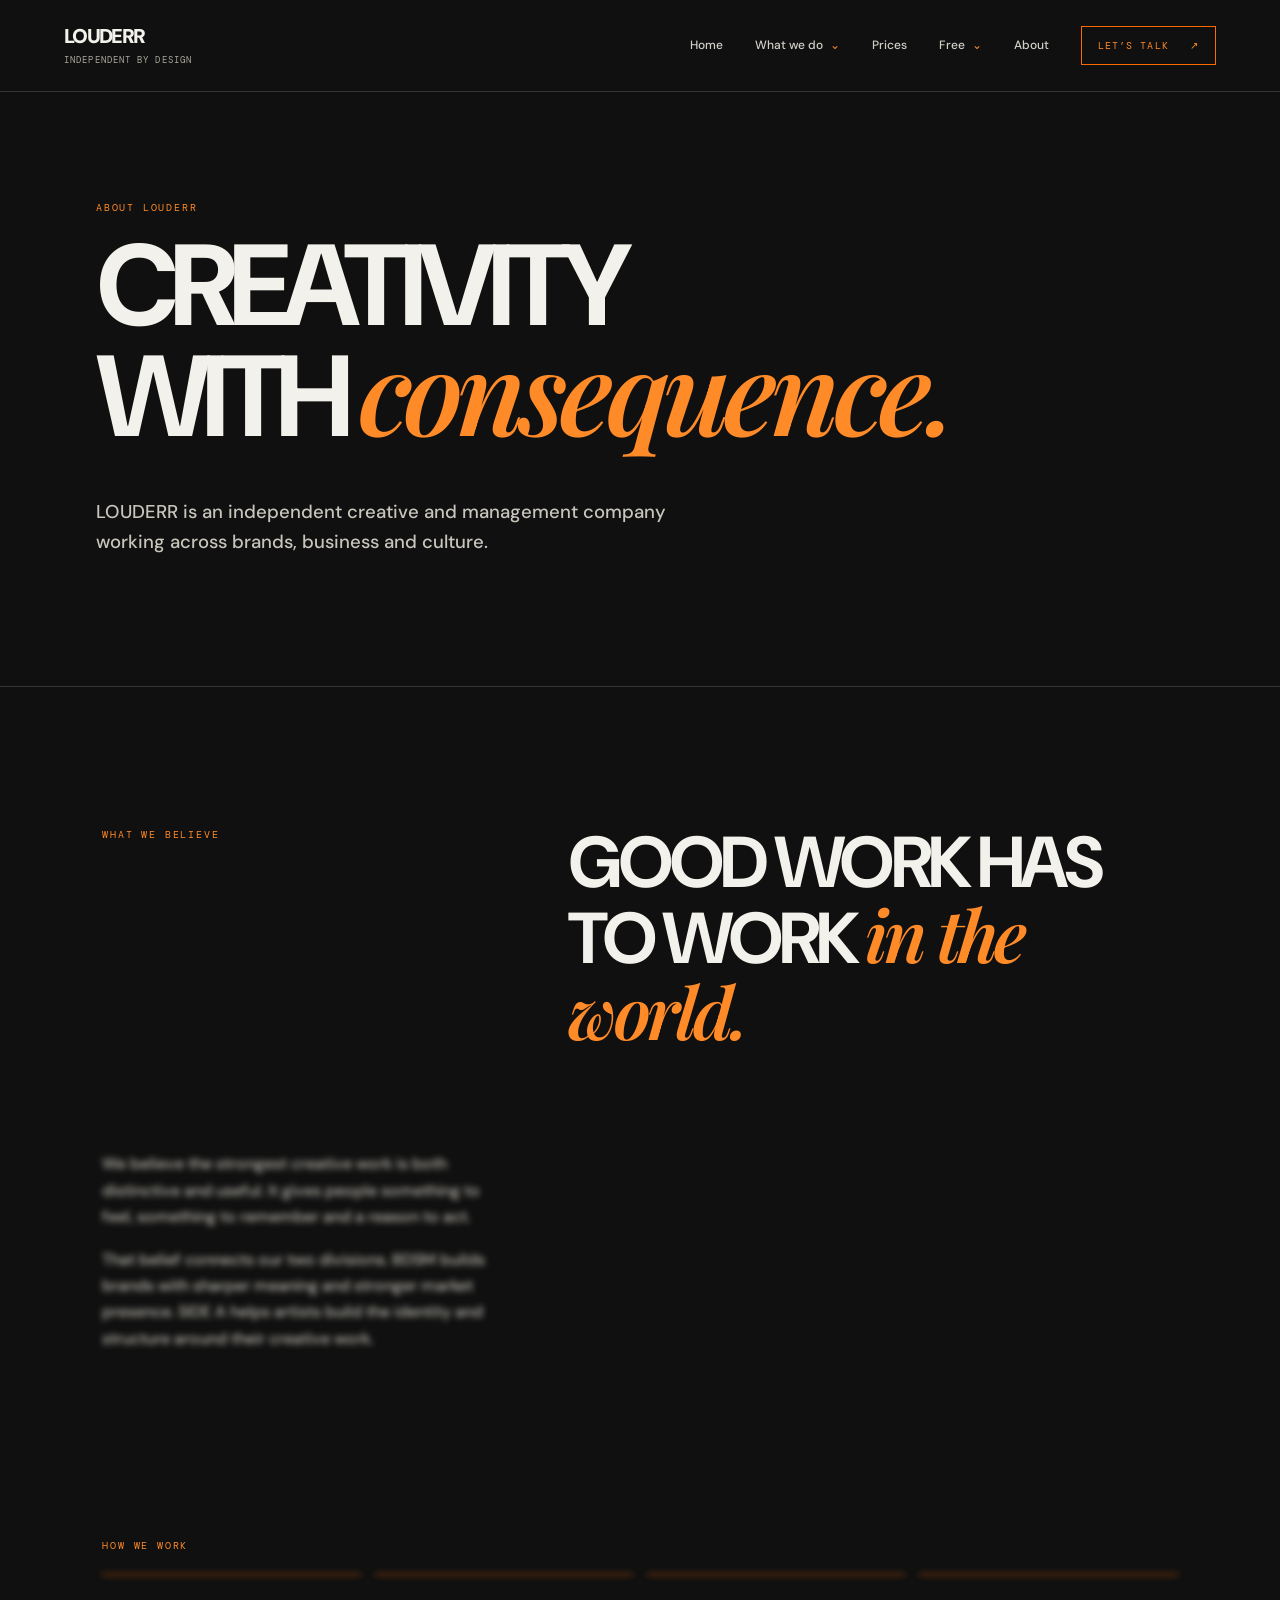
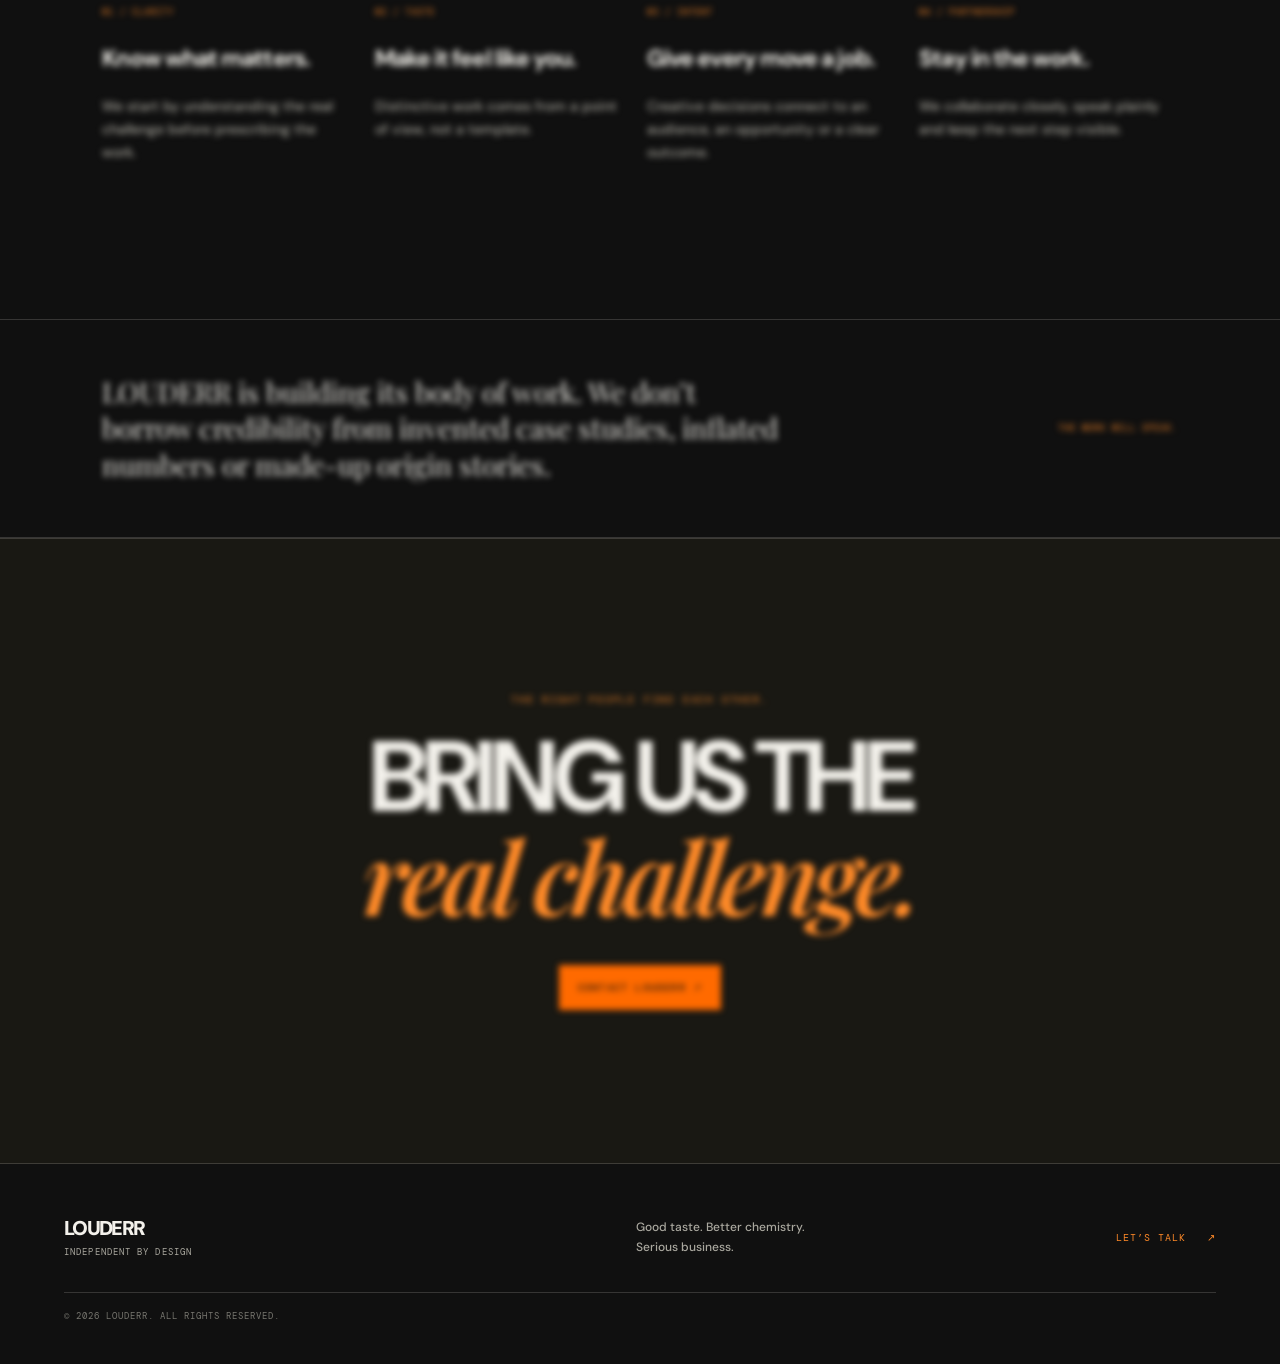
==== commit ca8c3d96: "Update LOUDERR website and home hero" ====
--- a/about.html
+++ b/about.html
@@ -1,5 +1 @@
-<!doctype html>
-<html lang="en"><head><meta charset="utf-8" /><meta name="viewport" content="width=device-width, initial-scale=1" /><meta name="theme-color" content="#041e18" /><meta name="description" content="Meet LOUDR: an independent growth studio for ambitious brands." /><title>About LOUDR — Built to make business move.</title><link rel="preconnect" href="https://fonts.googleapis.com"><link rel="preconnect" href="https://fonts.gstatic.com" crossorigin><link href="https://fonts.googleapis.com/css2?family=Manrope:wght@500;600;700;800&family=Space+Grotesk:wght@500;600;700&display=swap" rel="stylesheet"><link rel="stylesheet" href="style.css" /></head>
-<body class="page-body"><header class="site-header page-header"><a class="wordmark" href="index.html" aria-label="Loudr, pronounced louder">LOUDR<span>®</span><small> / LOUDER</small></a><button class="menu-toggle" aria-expanded="false" aria-controls="primary-nav"><span></span><span></span><b>MENU</b></button><nav id="primary-nav" class="nav-links" aria-label="Main navigation"><a href="index.html">Home</a><a class="is-active" href="about.html">About</a><a href="prices.html">Prices</a><div class="nav-dropdown"><a href="free.html" aria-haspopup="true">Free <span class="nav-caret">⌄</span></a><div class="nav-dropdown-menu"><a href="free.html#calendar">Get your free content calendar <span>↗</span></a><a href="free.html#analytics">Get your free analytics review <span>↗</span></a></div></div><a class="nav-contact" href="contact.html">Contact</a></nav></header>
-<main class="inner-page about-page"><div class="page-rail" id="page-rail" role="region" tabindex="0" aria-label="About LOUDR"><section class="inner-hero page-slide"><p class="eyebrow">ABOUT LOUDR</p><h1>WE’RE HERE<br>TO MAKE <em>GROWTH</em><br>HAPPEN.</h1><p>We’re an independent growth studio built for businesses with ambition—and no time for marketing theatre.</p></section><section class="about-belief page-slide"><div><span>THE BELIEF</span><h2>Marketing should move the business.</h2></div><p>Brand gives people a reason to choose you. Marketing puts that reason in front of them. Business development turns the opportunity into a real conversation. We bring those moves together—and stay focused on what changes for the business.</p></section><section class="founder-block page-slide"><div class="founder-portrait" aria-label="Portrait placeholder for founder Aarav Sen"><span>AS</span><i>FOUNDER / LOUDR</i></div><div class="founder-copy"><p class="eyebrow">THE PERSON BEHIND THE POINT OF VIEW</p><h2>AARAV SEN<br><em>FOUNDER.</em></h2><p>Aarav started LOUDR with one rule: every idea has to earn its place by helping the business move. He leads the strategy, asks the uncomfortable questions and keeps the work pointed at growth.</p><p class="placeholder-note">Founder profile is a working draft. Name and biography can be replaced with your details.</p></div></section><section class="team-block page-slide"><div class="home-section-heading"><p class="eyebrow">THE LOUDR TEAM</p><h2>SMALL, SHARP,<br><em>ON THE SAME SIDE.</em></h2><p>A flexible team built around what the work needs. Senior thinking up front, specialists brought in for the right job.</p></div><div class="team-grid"><article><span>01 / STRATEGY</span><h3>Find the growth opening.</h3><p>Business development, customer insight, positioning and go-to-market direction.</p></article><article><span>02 / BRAND</span><h3>Make the value clear.</h3><p>Brand management, identity direction, voice and the consistency that builds preference.</p></article><article><span>03 / MARKETING</span><h3>Put the plan in motion.</h3><p>Campaigns, content, creative production and measurement connected to the customer journey.</p></article></div></section><section class="about-last page-slide"><p>WE DON’T NEED TO BE THE BIGGEST STUDIO IN THE ROOM.</p><h2>WE NEED TO<br>MAKE THE <em>RIGHT MOVE.</em></h2><a href="prices.html" class="contact-button">SEE HOW WE WORK <span>↗</span></a></section></div><nav class="page-controls" aria-label="About page panels"><button type="button" data-page-prev aria-label="Previous panel">←</button><span>SCROLL LEFT/RIGHT OR DRAG</span><div><i></i></div><button type="button" data-page-next aria-label="Next panel">→</button></nav></main>
-<footer class="footer page-footer"><a class="wordmark" href="index.html">LOUDR<span>®</span><small> / LOUDER</small></a><span>MORE CUSTOMERS. MORE REVENUE.</span><a href="contact.html">CONTACT LOUDR ↗</a><small>© 2026 LOUDR STUDIO</small></footer><script src="script.js"></script></body></html>
+<!doctype html><html lang="en"><head><meta charset="utf-8"><meta name="viewport" content="width=device-width, initial-scale=1"><meta name="theme-color" content="#101010"><meta name="description" content="The LOUDERR point of view: distinctive creative work, clear commercial intent, and honest collaboration across brands and artist careers."><meta property="og:title" content="About LOUDERR — Creativity with Consequence"><meta property="og:description" content="The LOUDERR point of view: distinctive creative work, clear commercial intent, and honest collaboration across brands and artist careers."><meta property="og:type" content="website"><title>About LOUDERR — Creativity with Consequence</title><link rel="preconnect" href="https://fonts.googleapis.com"><link rel="preconnect" href="https://fonts.gstatic.com" crossorigin><link href="https://fonts.googleapis.com/css2?family=DM+Mono:wght@400;500&family=DM+Sans:wght@400;500;600;700;800;900&family=Playfair+Display:ital,wght@0,600;0,700;1,600;1,700&display=swap" rel="stylesheet"><link rel="stylesheet" href="style.css"></head><body class="about-page"><a class="skip-link" href="#main">Skip to content</a><header class="site-header"><a class="wordmark" href="index.html" aria-label="LOUDERR home">LOUDERR<small>INDEPENDENT BY DESIGN</small></a><button class="menu-toggle" aria-expanded="false" aria-controls="primary-nav" aria-label="Open navigation"><span></span><span></span><b>MENU</b></button><nav id="primary-nav" class="nav-links" aria-label="Main navigation"><a href="index.html">Home</a><details class="nav-dropdown"><summary>What we do <span>⌄</span></summary><div class="nav-dropdown-menu"><a href="bdsm.html">BDSM <small>Brand Development</small></a><a href="pimp.html">PIMP <small>Artist development</small></a><a href="milf.html">MILF <small>Music &amp; identity</small></a><a href="sm.html">S&amp;M <small>Strategy &amp; management</small></a><a href="fetish.html">FETISH <small>Talent &amp; identity</small></a><a href="hoe.html">HOE <small>House of Entertainment</small></a><a href="kink.html">KINK <small>Artist development</small></a></div></details><a href="prices.html">Prices</a><details class="nav-dropdown free-dropdown"><summary>Free <span>⌄</span></summary><div class="nav-dropdown-menu"><a href="free.html#calendar">Get your free content calendar <small>Ideas, themes and prompts</small></a><a href="free.html#analytics">Get your free analytics review <small>Numbers, without the headache</small></a></div></details><a href="about.html">About</a><a class="nav-contact" href="contact.html">Let’s Talk <span>↗</span></a></nav></header><main id="main"><section class="simple-hero about-hero"><p class="eyebrow">ABOUT LOUDERR</p><h1>Creativity<br>with <em>consequence.</em></h1><p class="lede">LOUDERR is an independent creative and management company working across brands, business and culture.</p></section><section class="section about-statement"><p class="eyebrow">WHAT WE BELIEVE</p><h2>Good work has<br>to work <em>in the world.</em></h2><div><p>We believe the strongest creative work is both distinctive and useful. It gives people something to feel, something to remember and a reason to act.</p><p>That belief connects our two divisions. BDSM builds brands with sharper meaning and stronger market presence. SIDE A helps artists build the identity and structure around their creative work.</p></div></section><section class="section about-principles"><p class="eyebrow">HOW WE WORK</p><div class="principle-grid"><article><span>01 / CLARITY</span><h3>Know what matters.</h3><p>We start by understanding the real challenge before prescribing the work.</p></article><article><span>02 / TASTE</span><h3>Make it feel like you.</h3><p>Distinctive work comes from a point of view, not a template.</p></article><article><span>03 / INTENT</span><h3>Give every move a job.</h3><p>Creative decisions connect to an audience, an opportunity or a clear outcome.</p></article><article><span>04 / PARTNERSHIP</span><h3>Stay in the work.</h3><p>We collaborate closely, speak plainly and keep the next step visible.</p></article></div></section><section class="about-honesty"><p>LOUDERR is building its body of work. We don’t borrow credibility from invented case studies, inflated numbers or made-up origin stories.</p><span>THE WORK WILL SPEAK.</span></section><section class="closing-cta"><p class="eyebrow">THE RIGHT PEOPLE FIND EACH OTHER.</p><h2>Bring us the<br><em>real challenge.</em></h2><a class="button button-gold" href="contact.html">CONTACT LOUDERR ↗</a></section></main><footer class="site-footer"><a class="wordmark" href="index.html">LOUDERR<small>INDEPENDENT BY DESIGN</small></a><p>Good taste. Better chemistry.<br>Serious business.</p><a href="contact.html">LET’S TALK <span>↗</span></a><small>© 2026 LOUDERR. ALL RIGHTS RESERVED.</small></footer><script src="script.js" defer></script></body></html>
--- a/style.css
+++ b/style.css
@@ -1,546 +1,1333 @@
-:root{--forest:#041e18;--deep:#06130f;--panel:#0a211a;--emerald:#087454;--emerald-bright:#0da77a;--gold:#d7b45c;--gold-light:#f2d987;--white:#f3f0e7;--muted:#a3aaa1;--line:rgba(235,231,214,.2);--mono:'DM Mono',monospace;--sans:'Manrope',Arial,sans-serif}
-*{box-sizing:border-box}html{scroll-behavior:smooth}body{margin:0;background:var(--deep);color:var(--white);font-family:var(--sans);-webkit-font-smoothing:antialiased}a{color:inherit;text-decoration:none}::selection{background:var(--gold);color:var(--forest)}
-.site-header{height:82px;position:absolute;z-index:10;top:0;left:0;right:0;padding:0 6%;display:flex;align-items:center;justify-content:space-between;border-bottom:1px solid rgba(243,240,231,.14);background:rgba(4,30,24,.56);backdrop-filter:blur(18px)}
-.wordmark{font-size:24px;font-weight:800;letter-spacing:-.1em}.wordmark span{font:9px var(--mono);color:var(--gold);vertical-align:top;margin-left:4px;letter-spacing:0}.wordmark small{font:8px var(--mono);letter-spacing:.04em;color:#c1c3b8;vertical-align:middle;margin-left:4px}.nav-links{display:flex;align-items:center;gap:42px;font-size:12px}.nav-links a:not(.nav-cta){color:#d0d1c7}.nav-links a:hover{color:var(--gold-light)}.nav-cta{font:9px var(--mono);letter-spacing:.1em;color:var(--gold-light);border:1px solid rgba(215,180,92,.7);padding:13px 17px}.nav-cta span{font-size:15px;margin-left:17px}.menu-toggle{display:none}
-.section-pad{padding-left:8%;padding-right:8%}.hero{min-height:790px;height:100svh;max-height:1000px;position:relative;overflow:hidden;padding-top:112px;padding-bottom:23px;background:radial-gradient(ellipse at 80% 44%,rgba(16,112,81,.3),transparent 37%),radial-gradient(ellipse at 25% 94%,rgba(10,93,65,.22),transparent 40%),linear-gradient(116deg,#06140f 0%,#05251c 52%,#041811 100%)}.hero:before,.growth-stage:before,.closing:before{content:"";position:absolute;inset:0;pointer-events:none;opacity:.24;background-image:url("data:image/svg+xml,%3Csvg viewBox='0 0 180 180' xmlns='http://www.w3.org/2000/svg'%3E%3Cfilter id='n'%3E%3CfeTurbulence type='fractalNoise' baseFrequency='.8' numOctaves='3' stitchTiles='stitch'/%3E%3C/filter%3E%3Crect width='100%25' height='100%25' filter='url(%23n)' opacity='.19'/%3E%3C/svg%3E");mix-blend-mode:soft-light}.hero-topline,.hero-bottom,.section-label,.service-tail,.stage-top,.visual-caption,.chart-head,.chart-x,.chart-foot,.card-top,.card-index,.closing-kicker,.footer{font:9px var(--mono);letter-spacing:.11em}.hero-topline{position:relative;z-index:1;display:flex;justify-content:space-between;color:#b0b4a8}.hero-topline i{display:inline-block;width:6px;height:6px;margin-right:8px;border-radius:50%;background:var(--gold);box-shadow:0 0 12px var(--gold)}.hero-grid{display:grid;grid-template-columns:.92fr 1.08fr;align-items:center;min-height:calc(100% - 54px);position:relative;z-index:1}.hero-copy{padding:16px 0 0}.eyebrow{font:9px var(--mono);letter-spacing:.15em;color:var(--gold-light);margin:0 0 20px}.hero h1{font-size:clamp(66px,8.8vw,128px);line-height:.82;letter-spacing:-.105em;font-weight:800;margin:0;animation:enter .9s cubic-bezier(.2,.8,.2,1) both}.hero h1 em,.services-heading em,.closing h2 em{font-style:normal;color:var(--gold)}.period{color:var(--emerald-bright)}.hero-summary{max-width:365px;color:#c5c9bf;line-height:1.7;font-size:13px;margin:28px 0 23px}.text-link{display:inline-flex;align-items:center;gap:22px;color:var(--gold-light);font:9px var(--mono);letter-spacing:.1em;border-bottom:1px solid rgba(215,180,92,.5);padding:0 0 11px}.text-link span{font-size:17px}.text-link:hover span{transform:translateY(4px)}.hero-visual{height:560px;position:relative;display:grid;place-items:center;isolation:isolate}.silk-glow{position:absolute;width:94%;height:95%;border-radius:50%;background:radial-gradient(ellipse at 45% 43%,rgba(18,129,91,.42),rgba(7,68,49,.25) 34%,transparent 70%);filter:blur(18px);animation:breath 6s ease-in-out infinite}.hero-sphere{width:min(36vw,420px);aspect-ratio:1;border-radius:50%;position:relative;overflow:hidden;display:grid;place-items:center;background:radial-gradient(circle at 32% 27%,#18845f 0%,#07563d 32%,#042f23 68%,#031710 100%);box-shadow:inset -32px -24px 70px #010d0a,inset 15px 12px 35px rgba(58,177,126,.3),0 0 90px rgba(17,123,85,.3);animation:float 6s ease-in-out infinite;z-index:1}.sphere-shine{position:absolute;inset:-5%;border-radius:50%;background:linear-gradient(128deg,transparent 22%,rgba(255,255,255,.08) 34%,transparent 46%),radial-gradient(ellipse at 24% 20%,rgba(232,218,166,.2),transparent 36%);mix-blend-mode:screen}.sphere-grid{position:absolute;inset:-15%;border:1px solid rgba(215,180,92,.25);border-radius:50%;transform:rotate(-25deg) scaleX(.52);box-shadow:0 0 0 24px rgba(215,180,92,.025),0 0 0 48px rgba(215,180,92,.025),0 0 0 72px rgba(215,180,92,.025)}.hero-sphere svg{width:68%;position:relative;overflow:visible;filter:drop-shadow(0 0 8px rgba(242,217,135,.35))}.hero-sphere svg path{fill:none;stroke:var(--gold-light);stroke-width:2;stroke-dasharray:330;stroke-dashoffset:330;animation:draw-line 2.3s ease .4s forwards}.hero-orbit{position:absolute;width:105%;height:39%;border:1px solid rgba(215,180,92,.52);border-radius:50%;transform:rotate(-27deg);z-index:2}.orbit-a{animation:orbit 23s linear infinite}.orbit-a i{position:absolute;width:8px;height:8px;border-radius:50%;background:var(--gold-light);left:10%;top:14%;box-shadow:0 0 18px var(--gold)}.orbit-b{width:90%;height:62%;border-color:rgba(215,180,92,.24);transform:rotate(46deg);animation:orbit-reverse 31s linear infinite}.visual-caption{position:absolute;bottom:5%;left:15%;right:12%;display:flex;justify-content:space-between;color:#aeb6a9;font-size:8px}.float-note{position:absolute;z-index:3;font:8px/1.6 var(--mono);letter-spacing:.1em;color:var(--gold-light)}.note-one{left:3%;top:25%}.note-two{right:0;bottom:23%;text-align:right}.hero-bottom{display:flex;justify-content:space-between;border-top:1px solid rgba(243,240,231,.18);padding-top:15px;color:#9aa599;font-size:8px;position:relative;z-index:1}
-.growth-journey{height:260svh;position:relative;background:#030b08}.growth-stage{height:100svh;min-height:650px;position:sticky;top:0;overflow:hidden;isolation:isolate;background:radial-gradient(ellipse at 54% 45%,#0d3729 0%,#061d16 45%,#030c09 100%);--journey:0}.stage-grid,.closing-grid{position:absolute;inset:0;pointer-events:none;opacity:.15;background-image:linear-gradient(rgba(232,224,194,.22) 1px,transparent 1px),linear-gradient(90deg,rgba(232,224,194,.22) 1px,transparent 1px);background-size:72px 72px;mask-image:linear-gradient(90deg,transparent,#000 35%,#000 80%,transparent)}.stage-top{position:absolute;top:36px;left:8%;right:8%;display:flex;justify-content:space-between;color:#a9b3a8;z-index:5}.stage-copy{position:absolute;z-index:4;left:8%;top:31%;width:32%;transition:opacity .5s,transform .5s;opacity:0;transform:translateY(14px);pointer-events:none}.stage-copy.is-active{opacity:1;transform:none}.stage-copy>span{font:9px var(--mono);letter-spacing:.13em;color:var(--gold)}.stage-copy h2{font-size:clamp(42px,6vw,82px);line-height:.92;letter-spacing:-.09em;margin:21px 0 17px}.stage-copy p{font-size:12px;line-height:1.7;color:#b8c0b7;max-width:275px}.market-orb{position:absolute;left:58%;top:48%;width:min(42vw,490px);aspect-ratio:1;transform:translate(calc(-50% - var(--journey)*22vw),-50%) scale(calc(1 - var(--journey)*.48));z-index:2;transition:filter .3s}.orb-halo{position:absolute;inset:-10%;border-radius:50%;background:radial-gradient(circle,rgba(10,154,107,.26),transparent 65%);filter:blur(20px)}.orb-sphere{position:absolute;inset:14%;border-radius:50%;overflow:hidden;display:grid;place-items:center;background:radial-gradient(circle at 31% 24%,#147b58,#06432f 44%,#031912 82%);box-shadow:inset -32px -24px 60px #010805,inset 12px 10px 27px rgba(70,185,132,.24),0 0 56px rgba(17,123,85,.28)}.orb-sphere span{font:9px/1.65 var(--mono);letter-spacing:.14em;text-align:center;color:rgba(242,217,135,.82);text-shadow:0 1px 8px #031710}.orb-latitude,.orb-meridian{position:absolute;inset:14% -5%;border:1px solid rgba(215,180,92,.45);border-radius:50%;transform:rotate(-18deg) scaleY(.42)}.orb-meridian{inset:-8% 20%;transform:rotate(25deg) scaleX(.52)}.orb-ring{position:absolute;inset:0;border:1px solid rgba(215,180,92,.56);border-radius:50%;transform:rotate(-28deg) scaleY(.36)}.ring-one{animation:orbit 18s linear infinite}.ring-two{inset:5%;transform:rotate(52deg) scaleY(.55);border-color:rgba(215,180,92,.3);animation:orbit-reverse 27s linear infinite}.data-node{position:absolute;padding:7px 10px;background:#071911;border:1px solid rgba(215,180,92,.66);font:8px var(--mono);letter-spacing:.1em;color:var(--gold-light);opacity:calc(.25 + var(--journey)*.75);transform:translateY(calc((1 - var(--journey))*16px));transition:opacity .15s}.node-a{top:20%;left:6%}.node-b{right:0;top:45%}.node-c{bottom:17%;left:15%}.growth-chart{position:absolute;z-index:3;right:7%;top:24%;width:42%;height:54%;border:1px solid rgba(215,180,92,.42);background:linear-gradient(135deg,rgba(3,19,13,.68),rgba(8,42,29,.35));padding:17px 18px;opacity:var(--journey);transform:translateY(calc((1 - var(--journey))*46px));transition:opacity .12s linear;box-shadow:0 24px 90px rgba(0,0,0,.18)}.chart-head,.chart-foot{display:flex;justify-content:space-between;color:#b8c1b7;font-size:8px}.chart-head span:last-child{color:var(--gold-light)}.chart-plot{position:absolute;left:14%;right:5%;top:18%;bottom:19%;border-left:1px solid rgba(243,240,231,.16);border-bottom:1px solid rgba(243,240,231,.18)}.chart-plot:before,.chart-plot:after{content:"";position:absolute;inset:33% 0 auto;border-top:1px dashed rgba(243,240,231,.12)}.chart-plot:after{inset:66% 0 auto}.chart-y{position:absolute;left:-13%;top:0;bottom:0;display:flex;flex-direction:column;justify-content:space-between;color:#88978a;font:7px var(--mono);writing-mode:vertical-rl;transform:rotate(180deg)}.bars{position:absolute;inset:10% 3% 0;display:flex;gap:3%;align-items:flex-end}.bars i{width:8%;height:calc((var(--i,1) + 2)*9%);background:linear-gradient(0deg,rgba(9,116,84,.08),rgba(215,180,92,.48));transform:scaleY(var(--journey));transform-origin:bottom;transition:transform .4s}.bars i:nth-child(1){--i:1}.bars i:nth-child(2){--i:2}.bars i:nth-child(3){--i:3}.bars i:nth-child(4){--i:2}.bars i:nth-child(5){--i:4}.bars i:nth-child(6){--i:5}.bars i:nth-child(7){--i:4}.bars i:nth-child(8){--i:7}.chart-line{position:absolute;inset:4% 0 0;width:100%;height:100%;overflow:visible}.chart-line path{fill:none;stroke:var(--gold-light);stroke-width:2;vector-effect:non-scaling-stroke;stroke-dasharray:1000;stroke-dashoffset:calc(1000 - var(--journey)*1000);filter:drop-shadow(0 0 7px rgba(242,217,135,.4))}.chart-line circle{fill:var(--gold-light);opacity:var(--journey);filter:drop-shadow(0 0 8px var(--gold))}.chart-x{position:absolute;left:14%;right:5%;bottom:-12%;display:flex;justify-content:space-between;color:#9ca899;font-size:7px}.chart-foot{position:absolute;left:18px;right:18px;bottom:13px;color:#86978a;font-size:7px}.stage-scroll{position:absolute;bottom:35px;left:8%;z-index:5;display:flex;align-items:center;gap:13px;color:var(--gold-light);font:8px var(--mono);letter-spacing:.1em}.scroll-line{width:28px;height:1px;background:var(--gold);animation:scroll-pulse 1.4s ease-in-out infinite alternate}
-.manifesto{padding-top:90px;padding-bottom:130px;background:var(--deep)}.section-label{display:flex;justify-content:space-between;border-top:1px solid var(--line);padding-top:14px;color:#95a197;font-size:8px}.manifesto-main{padding:90px 0 24px 13%}.manifesto-main .eyebrow{margin-bottom:19px}.manifesto h2,.services-heading h2{font-size:clamp(66px,10vw,142px);line-height:.82;letter-spacing:-.105em;font-weight:800;margin:0}.manifesto h2 em{-webkit-text-stroke:1px var(--gold);color:transparent}.manifesto-bottom{display:flex;align-items:center;gap:26px;margin-left:44%;max-width:710px}.manifesto-bottom p{font-size:13px;line-height:1.75;color:#bac1b8;max-width:390px}.big-asterisk{font-size:53px;color:var(--gold)}.margin-note{font:italic 13px/1.5 var(--sans);color:var(--gold-light);transform:rotate(-8deg)}
-.services{padding-top:74px;padding-bottom:88px;background:#071710}.services-heading{display:flex;justify-content:space-between;align-items:flex-end;padding:67px 0 43px}.services-heading h2{font-size:clamp(60px,8vw,106px)}.services-heading em{color:var(--gold)}.services-heading p{margin:0 7% 4px 10px;color:#bac1b8;font-size:12px;line-height:1.6}.service-grid{display:grid;grid-template-columns:repeat(3,1fr);gap:13px}.service-card{min-height:405px;padding:17px 18px 16px;border:1px solid rgba(243,240,231,.2);position:relative;overflow:hidden;background:linear-gradient(145deg,rgba(14,53,39,.7),rgba(4,18,13,.9));display:flex;flex-direction:column;transition:transform .35s,border-color .35s}.service-card:hover{transform:translateY(-6px);border-color:var(--gold)}.card-top{display:flex;justify-content:space-between;color:#b9c2b8;font-size:8px}.card-top span:last-child{color:var(--gold);font-size:15px}.service-card h3{font-size:clamp(25px,3vw,38px);line-height:1;letter-spacing:-.07em;margin:auto 0 11px;position:relative;z-index:1}.service-card p{max-width:295px;color:#aeb8ae;font-size:11px;line-height:1.7;margin:0 0 29px;position:relative;z-index:1}.card-index{border-top:1px solid rgba(243,240,231,.16);padding-top:12px;color:#85968a;font-size:7px;position:relative;z-index:1}.mini-bars{height:116px;position:absolute;top:90px;left:19px;right:19px;display:flex;align-items:flex-end;gap:6px;opacity:.82}.mini-bars i{flex:1;height:calc((var(--n,1) + 2)*10%);background:linear-gradient(0deg,rgba(7,116,84,.1),rgba(215,180,92,.5));animation:bar-breathe calc(1.1s + var(--n)*.14s) ease-in-out infinite alternate}.mini-bars i:nth-child(1){--n:2}.mini-bars i:nth-child(2){--n:4}.mini-bars i:nth-child(3){--n:3}.mini-bars i:nth-child(4){--n:6}.mini-bars i:nth-child(5){--n:4}.mini-bars i:nth-child(6){--n:7}.mini-bars i:nth-child(7){--n:5}.mini-bars i:nth-child(8){--n:8}.mini-bars i:nth-child(9){--n:6}.mini-bars i:nth-child(10){--n:9}.mini-bars i:nth-child(11){--n:8}.strategy-rings{position:absolute;width:205px;height:205px;top:55px;right:8px;display:grid;place-items:center}.strategy-rings i{position:absolute;border:1px solid rgba(215,180,92,.55);border-radius:50%;width:100%;height:55%;transform:rotate(-35deg);animation:orbit 15s linear infinite}.strategy-rings i:nth-child(2){width:70%;height:100%;transform:rotate(41deg);border-color:rgba(13,167,122,.65);animation:orbit-reverse 18s linear infinite}.strategy-rings i:nth-child(3){width:68%;height:68%;border-color:rgba(215,180,92,.28)}.strategy-rings b{font:8px var(--mono);letter-spacing:.15em;color:var(--gold-light)}.campaign-graphic{height:130px;position:absolute;top:72px;left:22px;right:22px;border-left:1px solid rgba(243,240,231,.2);border-bottom:1px solid rgba(243,240,231,.2);display:flex;align-items:flex-end;justify-content:space-around;padding:0 9px 0}.campaign-graphic span{position:absolute;left:0;top:4px;font:7px var(--mono);letter-spacing:.1em;color:#aab5a9}.campaign-graphic i{width:1px;height:70%;background:linear-gradient(transparent,var(--emerald-bright),var(--gold));transform-origin:bottom;animation:line-pulse 1.7s ease-in-out infinite alternate}.campaign-graphic i:nth-child(3){height:42%;animation-delay:.3s}.campaign-graphic i:nth-child(4){height:89%;animation-delay:.6s}.campaign-graphic i:nth-child(5){height:60%;animation-delay:.9s}.campaign-graphic b{position:absolute;right:0;top:28%;color:var(--gold);font:8px var(--mono);letter-spacing:.12em}.service-tail{display:flex;justify-content:space-between;padding-top:23px;color:#95a197;font-size:8px}
-.closing{min-height:670px;position:relative;overflow:hidden;padding-top:37px;padding-bottom:45px;background:radial-gradient(ellipse at 79% 43%,#0b553b 0%,#073021 32%,#041811 70%);isolation:isolate}.closing-grid{opacity:.1;mask-image:linear-gradient(90deg,transparent,#000)}.closing-kicker{position:relative;color:#b8c1b7}.closing .eyebrow,.closing h2,.closing-bottom{position:relative;z-index:2}.closing .eyebrow{margin-top:102px}.closing h2{font-size:clamp(66px,9vw,126px);line-height:.86;letter-spacing:-.1em;margin:0}.closing h2 em{color:var(--gold-light)}.closing-bottom{display:flex;align-items:center;justify-content:space-between;max-width:780px;margin-top:36px}.closing-bottom p{font-size:12px;line-height:1.7;color:#c1c9bd}.contact-button{display:inline-flex;align-items:center;border:1px solid rgba(215,180,92,.8);padding:16px 18px;color:var(--gold-light);font:9px var(--mono);letter-spacing:.1em;transition:.2s}.contact-button span{font-size:16px;margin-left:28px}.contact-button:hover{background:var(--gold);color:var(--forest)}.closing-art{position:absolute;right:10%;top:22%;width:290px;height:290px;border-radius:50%;display:grid;place-items:center;z-index:1}.closing-art:before{content:"";position:absolute;inset:10%;border:1px solid rgba(215,180,92,.7);border-radius:50%;box-shadow:0 0 70px rgba(215,180,92,.12),inset 0 0 60px rgba(13,167,122,.22)}.closing-ring{position:absolute;inset:0;border:1px solid rgba(215,180,92,.58);border-radius:50%;transform:scaleY(.43) rotate(-31deg);animation:orbit 18s linear infinite}.closing-dot{position:absolute;width:10px;height:10px;left:14%;top:23%;border-radius:50%;background:var(--gold-light);box-shadow:0 0 18px var(--gold)}.closing-art span{font:9px/1.65 var(--mono);letter-spacing:.16em;text-align:center;color:var(--gold-light)}.footer{min-height:115px;padding:23px 6%;display:grid;grid-template-columns:1fr 1fr 1fr;align-items:center;color:#9aa59b;font-size:8px}.footer .wordmark{color:var(--white);justify-self:start}.footer>a:nth-of-type(2){justify-self:end;color:var(--gold-light)}.footer small{grid-column:1/-1;border-top:1px solid var(--line);padding-top:14px;margin-top:16px;font-size:7px}
-.reveal{opacity:0;transform:translateY(22px);transition:opacity .7s,transform .7s}.reveal.is-visible{opacity:1;transform:none}
-@keyframes enter{from{opacity:0;transform:translateY(25px);filter:blur(6px)}to{opacity:1;transform:none;filter:none}}@keyframes float{0%,100%{translate:0 0}50%{translate:0 -13px}}@keyframes breath{0%,100%{opacity:.75;transform:scale(.94)}50%{opacity:1;transform:scale(1.06)}}@keyframes orbit{to{transform:rotate(332deg) scaleY(.36)}}@keyframes orbit-reverse{to{transform:rotate(-308deg) scaleY(.55)}}@keyframes draw-line{to{stroke-dashoffset:0}}@keyframes scroll-pulse{to{width:62px;opacity:.55}}@keyframes bar-breathe{to{transform:scaleY(.82);opacity:.55}}@keyframes line-pulse{to{transform:scaleY(.63);opacity:.55}}
-@media(max-width:900px){.section-pad{padding-left:6%;padding-right:6%}.hero{min-height:740px}.hero-grid{grid-template-columns:1fr 1fr}.hero h1{font-size:clamp(64px,9vw,95px)}.hero-visual{height:460px}.hero-sphere{width:min(41vw,350px)}.market-orb{left:63%;width:47vw}.growth-chart{right:5%;width:43%}.stage-copy{left:6%;width:36%}.services{padding-top:58px}.service-card{min-height:370px;padding:15px}.closing-art{right:6%;width:245px;height:245px}}
-@media(max-width:640px){.site-header{height:68px;padding:0 6%;position:absolute}.wordmark{font-size:22px}.wordmark small{font-size:7px}.menu-toggle{display:flex;align-items:center;gap:8px;position:relative;padding:8px 0 8px 24px;border:0;background:none;color:var(--white);font:8px var(--mono);letter-spacing:.1em}.menu-toggle span{position:absolute;left:0;top:10px;width:13px;height:1px;background:var(--gold)}.menu-toggle span:nth-child(2){top:15px}.menu-toggle[aria-expanded=true] span:first-child{transform:translateY(3px) rotate(45deg)}.menu-toggle[aria-expanded=true] span:nth-child(2){transform:translateY(-2px) rotate(-45deg)}.nav-links{display:none;position:absolute;top:67px;left:0;right:0;background:rgba(4,30,24,.98);padding:24px 6% 27px;border-bottom:1px solid var(--line);flex-direction:column;align-items:flex-start;gap:22px}.nav-links.open{display:flex}.nav-links a{font-size:13px}.hero{height:auto;min-height:900px;max-height:none;padding-top:96px;padding-bottom:19px}.hero-topline{font-size:7px;letter-spacing:.07em}.hero-topline span:last-child{max-width:115px;text-align:right;line-height:1.6}.hero-grid{display:flex;flex-direction:column;align-items:stretch;min-height:0}.hero-copy{padding-top:60px}.hero .eyebrow{font-size:8px;margin-bottom:17px}.hero h1{font-size:clamp(58px,14.8vw,91px)}.hero-summary{max-width:300px;font-size:12px;margin:20px 0}.text-link{font-size:8px}.hero-visual{height:360px;margin-top:7px}.hero-sphere{width:min(66vw,290px)}.hero-orbit{width:100%}.visual-caption{left:7%;right:7%;bottom:0}.float-note{font-size:7px}.note-one{left:1%;top:22%}.note-two{right:0;bottom:21%}.hero-bottom{font-size:6px;letter-spacing:.04em}.growth-journey{height:235svh}.growth-stage{min-height:650px}.stage-top{top:21px;left:6%;right:6%;font-size:7px;letter-spacing:.06em}.stage-top span:last-child{max-width:105px;text-align:right;line-height:1.6}.stage-copy{top:15%;left:6%;width:88%}.stage-copy h2{font-size:clamp(41px,10vw,60px);margin:12px 0 10px}.stage-copy p{max-width:290px;font-size:10px;margin:0}.market-orb{width:min(70vw,330px);left:50%;top:58%;transform:translate(calc(-50% - var(--journey)*15vw),-50%) scale(calc(1 - var(--journey)*.35))}.growth-chart{top:auto;bottom:8%;left:9%;right:5%;width:86%;height:31%;padding:12px}.chart-head,.chart-foot{font-size:6px}.chart-plot{top:21%;bottom:25%}.chart-x{bottom:-21%;font-size:6px}.chart-foot{bottom:7px;left:12px;right:12px}.stage-scroll{bottom:15px;left:6%;font-size:7px}.manifesto{padding-top:60px;padding-bottom:84px}.section-label{font-size:6px;letter-spacing:.05em}.manifesto-main{padding:64px 0 24px 4%}.eyebrow{font-size:7px}.manifesto h2{font-size:clamp(60px,14vw,86px)}.manifesto-bottom{margin-left:5%;gap:10px;flex-wrap:wrap}.manifesto-bottom p{font-size:11px;max-width:81%;margin:0}.big-asterisk{font-size:35px;margin-left:auto}.margin-note{font-size:11px;margin-left:64%}.services{padding-top:48px;padding-bottom:58px}.services-heading{padding:55px 0 31px}.services-heading h2{font-size:clamp(49px,12vw,70px)}.services-heading p{font-size:9px;margin:0 0 3px 9px}.service-grid{grid-template-columns:1fr;gap:10px}.service-card{min-height:335px;padding:15px}.service-card h3{font-size:35px}.service-card p{font-size:10px}.mini-bars{height:102px}.strategy-rings{width:183px;height:183px}.campaign-graphic{height:112px}.service-tail{font-size:6px;letter-spacing:.035em}.closing{min-height:640px;padding-top:26px}.closing-kicker{font-size:8px}.closing-art{width:180px;height:180px;right:7%;top:17%;opacity:.8}.closing-art span{font-size:7px}.closing .eyebrow{margin-top:200px;font-size:8px}.closing h2{font-size:clamp(57px,13vw,82px)}.closing-bottom{align-items:flex-start;flex-direction:column;gap:18px;margin-top:25px}.closing-bottom p{font-size:11px;margin:0}.contact-button{padding:14px;font-size:8px}.footer{padding:19px 6%;grid-template-columns:1fr 1fr;gap:10px}.footer>span{text-align:right;justify-self:end;font-size:6px}.footer>a:nth-of-type(2){display:none}.footer small{font-size:6px}}
-@media(prefers-reduced-motion:reduce){html{scroll-behavior:auto}*,*::before,*::after{animation-duration:.01ms!important;animation-iteration-count:1!important;transition-duration:.01ms!important}.hero h1{opacity:1;transform:none;filter:none}.reveal{opacity:1;transform:none}}
-.market-orb{transform:translate(calc(-50% - var(--orb-x,0px)),-50%) scale(var(--orb-scale,1))}
-.growth-chart{transform:translateY(var(--chart-y,46px))}
-.data-node{opacity:var(--node-opacity,.25);transform:translateY(var(--node-y,16px))}
-.bars i{height:50%;transform:scaleY(var(--bar-scale,0))}
-.bars i:nth-child(1){height:25%}.bars i:nth-child(2){height:35%}.bars i:nth-child(3){height:45%}.bars i:nth-child(4){height:35%}.bars i:nth-child(5){height:55%}.bars i:nth-child(6){height:65%}.bars i:nth-child(7){height:55%}.bars i:nth-child(8){height:85%}
-.chart-line path{stroke-dashoffset:var(--chart-dash,1000)}
-.mini-bars i{height:30%;animation:bar-breathe 1.7s ease-in-out infinite alternate}
-.mini-bars i:nth-child(1){height:36%;animation-delay:.05s}.mini-bars i:nth-child(2){height:58%;animation-delay:.2s}.mini-bars i:nth-child(3){height:48%;animation-delay:.35s}.mini-bars i:nth-child(4){height:78%;animation-delay:.5s}.mini-bars i:nth-child(5){height:58%;animation-delay:.65s}.mini-bars i:nth-child(6){height:88%;animation-delay:.8s}.mini-bars i:nth-child(7){height:68%;animation-delay:.95s}.mini-bars i:nth-child(8){height:98%;animation-delay:1.1s}.mini-bars i:nth-child(9){height:78%;animation-delay:1.25s}.mini-bars i:nth-child(10){height:100%;animation-delay:1.4s}.mini-bars i:nth-child(11){height:90%;animation-delay:1.55s}
-.hero h1,.stage-copy h2,.manifesto h2,.services-heading h2,.closing h2{font-family:'Bodoni Moda',Georgia,serif;font-weight:600;letter-spacing:-.065em}
-.hero h1{font-size:clamp(62px,8vw,116px);line-height:.84}
-.hero h1 em,.manifesto h2 em,.services-heading em,.closing h2 em{font-style:italic}
-.stage-copy h2{font-size:clamp(49px,6.3vw,88px);line-height:.9}
-.manifesto h2{font-size:clamp(67px,9.3vw,132px);line-height:.83}
-.services-heading h2{font-size:clamp(59px,7.8vw,104px);line-height:.87}
-.closing h2{font-size:clamp(66px,9vw,126px);line-height:.86}
-.growth-ribbon{height:49px;position:relative;z-index:2;overflow:hidden;background:var(--gold);color:var(--forest);display:flex;align-items:center;transform:rotate(-.7deg) scale(1.02);margin:2px 0 -2px}
-.ribbon-track{display:flex;align-items:center;justify-content:space-around;gap:32px;min-width:max-content;white-space:nowrap;font-size:13px;font-weight:800;letter-spacing:.04em;animation:ribbon-run 19s linear infinite}
-.ribbon-track b{font-size:17px;color:var(--emerald)}
-.hero-orbit.orbit-a{animation-duration:9s}.hero-orbit.orbit-b{animation-duration:14s}
-.sphere-grid{animation:sphere-turn 18s linear infinite}
-.growth-stage{background:radial-gradient(ellipse at var(--bg-x,54%) 45%,#0d4b35 0%,#061d16 46%,#020906 100%)}
-.market-orb .ring-one{animation-duration:8s}.market-orb .ring-two{animation-duration:12s}
-.growth-chart{width:47%;height:59%;top:20%;background:linear-gradient(135deg,rgba(3,19,13,.84),rgba(9,64,43,.58));backdrop-filter:blur(5px)}
-.chart-plot:before,.chart-plot:after{inset:25% 0 auto}.chart-plot:after{inset:50% 0 auto}
-.growth-chart .chart-head span:last-child{font-size:7px;color:var(--gold-light);animation:signal-blink 1s steps(2,end) infinite}
-.bars i{background:linear-gradient(0deg,rgba(9,116,84,.12),rgba(215,180,92,.72));box-shadow:0 0 12px rgba(215,180,92,.12)}
-.chart-line path{stroke-width:2.6;filter:drop-shadow(0 0 10px rgba(242,217,135,.72))}
-.chart-line circle{r:9}
-.data-node{box-shadow:0 0 26px rgba(215,180,92,.16);animation:node-drift 3s ease-in-out infinite alternate}
-.node-b{animation-delay:.45s}.node-c{animation-delay:.9s}
-.service-card{transition:transform .7s cubic-bezier(.18,.76,.25,1),border-color .35s,box-shadow .35s}
-.service-card.reveal{transform:translateY(44px) scale(.97)}
-.service-card.reveal.is-visible{transform:translateY(0) scale(1)}
-.service-card:nth-child(2).reveal{transition-delay:.12s}.service-card:nth-child(3).reveal{transition-delay:.24s}
-.service-card:hover{box-shadow:0 18px 58px rgba(2,10,7,.3),0 0 28px rgba(215,180,92,.08)}
-.mini-bars i{box-shadow:0 0 12px rgba(215,180,92,.16)}
-.closing-art:before{animation:halo-beat 3.5s ease-in-out infinite}
-.closing-ring{animation-duration:7s}
-.ribbon-track:hover{animation-play-state:paused}
-@keyframes sphere-turn{to{transform:rotate(335deg) scaleX(.52)}}
-@keyframes ribbon-run{to{transform:translateX(-50%)}}
-@keyframes node-drift{to{translate:0 -9px;box-shadow:0 0 32px rgba(215,180,92,.32)}}
-@keyframes halo-beat{50%{transform:scale(1.12);box-shadow:0 0 96px rgba(215,180,92,.24),inset 0 0 72px rgba(13,167,122,.4)}}
-@keyframes signal-blink{50%{opacity:.45}}
-@keyframes bar-breathe{to{transform:scaleY(.56);opacity:.62;filter:brightness(1.35)}}
-@media(max-width:640px){.hero h1{font-size:clamp(57px,13.4vw,83px)}.stage-copy h2{font-size:clamp(43px,10.5vw,62px)}.growth-chart{width:86%;height:34%}.growth-ribbon{height:42px}.ribbon-track{font-size:11px;gap:24px}.manifesto h2{font-size:clamp(61px,13vw,80px)}.services-heading h2{font-size:clamp(49px,11vw,68px)}.closing h2{font-size:clamp(58px,12.2vw,80px)}}
-@media(prefers-reduced-motion:reduce){.growth-ribbon .ribbon-track{animation:none}.hero-orbit,.sphere-grid,.market-orb .orb-ring,.data-node,.closing-ring,.closing-art:before,.mini-bars i,.growth-chart .chart-head span:last-child{animation:none!important}.service-card.reveal{transform:none}}
-.hero-visual{transform:translate3d(var(--hero-exit,0px),0,0) scale(var(--hero-scale,1));opacity:var(--hero-opacity,1);will-change:transform,opacity;transition:none}
-.hero-sphere{background:radial-gradient(circle at 27% 21%,#fff7c4 0%,#f2d987 11%,#c29435 25%,#f5d774 38%,#8c631c 51%,#e5be56 65%,#53390d 82%,#211906 100%);box-shadow:inset -38px -27px 68px #171004,inset 15px 10px 32px rgba(255,246,194,.5),0 0 72px rgba(215,180,92,.34),0 0 150px rgba(215,180,92,.14)}
-.sphere-shine{background:linear-gradient(122deg,transparent 20%,rgba(255,255,222,.35) 31%,transparent 39%),linear-gradient(60deg,transparent 53%,rgba(255,246,196,.14) 55%,transparent 62%),radial-gradient(ellipse at 22% 18%,rgba(255,255,237,.42),transparent 30%);animation:metallic-sheen 5s ease-in-out infinite alternate}
-.sphere-grid{border-color:rgba(3,48,35,.5);box-shadow:0 0 0 24px rgba(3,48,35,.08),0 0 0 48px rgba(3,48,35,.055),0 0 0 72px rgba(3,48,35,.035)}
-.hero-sphere svg path{stroke:#064e38;stroke-width:3;filter:drop-shadow(0 0 6px rgba(3,48,35,.35))}
-.hero-visual .silk-glow{background:radial-gradient(ellipse at 48% 43%,rgba(215,180,92,.34),rgba(139,99,28,.16) 35%,transparent 70%)}
-.hero-visual .hero-orbit{border-color:rgba(242,217,135,.72)}
-.growth-system{padding-top:78px;padding-bottom:108px;position:relative;overflow:hidden;background:radial-gradient(ellipse at 86% 4%,rgba(12,99,66,.23),transparent 35%),#06140f}
-.growth-system:after{content:"";position:absolute;inset:0;pointer-events:none;opacity:.13;background-image:linear-gradient(rgba(215,180,92,.3) 1px,transparent 1px),linear-gradient(90deg,rgba(215,180,92,.3) 1px,transparent 1px);background-size:64px 64px;mask-image:linear-gradient(180deg,transparent,#000 16%,#000 88%,transparent)}
-.growth-system>.section-label,.growth-intro,.growth-dashboard{position:relative;z-index:1}
-.growth-intro{display:grid;grid-template-columns:1.15fr .65fr;gap:8%;align-items:end;padding:77px 0 60px}
-.growth-intro .eyebrow{margin-bottom:20px}
-.growth-intro h2{font:600 clamp(53px,7.5vw,99px)/.92 'Bodoni Moda',Georgia,serif;letter-spacing:-.065em;margin:0;max-width:800px}
-.growth-intro h2 em{font-style:italic;color:var(--gold-light)}
-.growth-intro>p{font-size:13px;line-height:1.85;color:#bac1b8;max-width:380px;margin:0 0 4px}
-.growth-dashboard{display:grid;grid-template-columns:repeat(12,minmax(0,1fr));gap:14px;align-items:stretch}
-.growth-table,.growth-visual,.value-note{border:1px solid rgba(243,240,231,.2);background:linear-gradient(140deg,rgba(13,48,35,.83),rgba(4,17,12,.92));position:relative;overflow:hidden}
-.growth-table{padding:19px 21px 21px}
-.table-demand{grid-column:span 8}.demand-visual{grid-column:span 4}.value-note{grid-column:span 4}.table-management{grid-column:span 8}.value-visual{grid-column:2/span 10;min-height:310px}
-.table-kicker,.visual-head,.value-note>span{display:flex;justify-content:space-between;gap:12px;color:#aab7aa;font:8px var(--mono);letter-spacing:.1em}
-.table-kicker span:first-child,.value-note>span{color:var(--gold-light)}
-.growth-table h3{font:600 clamp(27px,3vw,39px)/1.05 'Bodoni Moda',Georgia,serif;letter-spacing:-.035em;margin:26px 0 21px}
-.table-wrap{overflow-x:auto;scrollbar-color:var(--gold) rgba(255,255,255,.08);scrollbar-width:thin}
-.growth-table table{width:100%;min-width:600px;border-collapse:collapse;text-align:left}
-.growth-table th{padding:11px 10px 10px 0;color:#8d9a8e;font:7px var(--mono);letter-spacing:.11em;text-transform:uppercase;border-top:1px solid rgba(243,240,231,.18)}
-.growth-table td{padding:13px 10px 13px 0;color:#bcc5bb;font-size:10px;line-height:1.6;vertical-align:top;border-top:1px solid rgba(243,240,231,.13)}
-.growth-table td:first-child{width:25%;color:var(--white);font-weight:700}
-.growth-table td:nth-child(2){width:52%}
-.growth-table td:last-child{width:23%;padding-right:0}
-.growth-table td b{font:8px var(--mono);letter-spacing:.04em;color:var(--gold-light);font-weight:400}
-.growth-table tbody tr{opacity:0;transform:translateX(-13px);transition:opacity .55s,transform .55s}
-.growth-table.is-visible tbody tr{opacity:1;transform:translateX(0)}
-.growth-table.is-visible tbody tr:nth-child(2){transition-delay:.1s}.growth-table.is-visible tbody tr:nth-child(3){transition-delay:.2s}.growth-table.is-visible tbody tr:nth-child(4){transition-delay:.3s}
-.growth-visual{padding:17px;min-height:335px}
-.demand-visual{background:radial-gradient(ellipse at 50% 48%,rgba(8,116,84,.29),transparent 61%),linear-gradient(140deg,rgba(13,48,35,.83),rgba(4,17,12,.92))}
-.visual-head{position:relative;z-index:2}.visual-head span:last-child{color:var(--gold)}
-.demand-rings{position:absolute;width:205px;height:205px;left:50%;top:51%;transform:translate(-50%,-50%);border:1px solid rgba(215,180,92,.46);border-radius:50%;display:grid;place-items:center;animation:demand-turn 22s linear infinite}
-.demand-rings:before,.demand-rings:after,.demand-rings i{content:"";position:absolute;width:100%;height:36%;border:1px solid rgba(215,180,92,.55);border-radius:50%;transform:rotate(-32deg)}
-.demand-rings:after{transform:rotate(54deg);border-color:rgba(13,167,122,.65)}.demand-rings i:nth-child(1){width:68%;height:95%;transform:rotate(14deg);border-color:rgba(215,180,92,.28)}
-.demand-rings i:nth-child(2){width:7px;height:7px;right:17%;top:18%;background:var(--gold-light);box-shadow:0 0 12px var(--gold);border:0}
-.demand-rings i:nth-child(3){width:6px;height:6px;left:18%;bottom:20%;background:var(--emerald-bright);box-shadow:0 0 12px var(--emerald-bright);border:0}
-.demand-rings b{font:8px/1.5 var(--mono);letter-spacing:.12em;text-align:center;color:var(--gold-light)}
-.ring-label{position:absolute;font:6px var(--mono);letter-spacing:.1em;color:#aab7aa}.ring-label-a{left:-18%;top:43%;transform:rotate(-90deg)}.ring-label-b{right:-12%;top:46%;transform:rotate(90deg)}
-.growth-visual>p{position:absolute;left:17px;right:17px;bottom:14px;color:#9eada0;font-size:9px;line-height:1.6;margin:0}
-.value-note{padding:21px;background:linear-gradient(145deg,rgba(215,180,92,.14),rgba(7,37,26,.86));display:flex;flex-direction:column}
-.value-note strong{font:600 clamp(37px,4vw,52px)/.98 'Bodoni Moda',Georgia,serif;letter-spacing:-.04em;margin:29px 0 13px;color:var(--gold-light)}
-.value-note p{color:#b8c2b8;font-size:10px;line-height:1.7;max-width:270px;margin:0 0 19px}
-.value-path{display:flex;align-items:center;justify-content:space-between;gap:5px;margin-top:auto;padding-top:13px;border-top:1px solid rgba(243,240,231,.2)}
-.value-path i{font:7px var(--mono);font-style:normal;letter-spacing:.04em;color:var(--white)}.value-path b{font-size:11px;color:var(--gold)}
-.table-management h3{margin-top:26px}
-.value-visual{min-height:276px;background:linear-gradient(110deg,rgba(8,66,45,.86),rgba(4,18,13,.95));}
-.value-chart{position:absolute;left:9%;right:8%;top:55px;bottom:48px;border-left:1px solid rgba(243,240,231,.22);border-bottom:1px solid rgba(243,240,231,.22)}
-.value-chart-grid{position:absolute;inset:0;background:repeating-linear-gradient(to bottom,transparent 0,transparent calc(25% - 1px),rgba(243,240,231,.11) calc(25% - 1px),rgba(243,240,231,.11) 25%)}
-.value-columns{position:absolute;inset:7% 4% 0;display:flex;align-items:flex-end;gap:5%}
-.value-columns i{flex:1;transform:scaleY(0);transform-origin:bottom;background:linear-gradient(0deg,rgba(9,116,84,.18),rgba(215,180,92,.7));box-shadow:0 0 19px rgba(215,180,92,.12);transition:transform .65s cubic-bezier(.15,.75,.2,1)}
-.value-columns i:nth-child(1){height:24%}.value-columns i:nth-child(2){height:36%}.value-columns i:nth-child(3){height:31%}.value-columns i:nth-child(4){height:56%}.value-columns i:nth-child(5){height:49%}.value-columns i:nth-child(6){height:75%}.value-columns i:nth-child(7){height:95%}
-.value-visual.is-visible .value-columns i{transform:scaleY(1)}.value-visual.is-visible .value-columns i:nth-child(2){transition-delay:.08s}.value-visual.is-visible .value-columns i:nth-child(3){transition-delay:.16s}.value-visual.is-visible .value-columns i:nth-child(4){transition-delay:.24s}.value-visual.is-visible .value-columns i:nth-child(5){transition-delay:.32s}.value-visual.is-visible .value-columns i:nth-child(6){transition-delay:.4s}.value-visual.is-visible .value-columns i:nth-child(7){transition-delay:.48s}
-.value-chart svg{position:absolute;inset:0;width:100%;height:100%;overflow:visible}
-.value-chart svg path{fill:none;stroke:var(--gold-light);stroke-width:2.5;vector-effect:non-scaling-stroke;stroke-dasharray:650;stroke-dashoffset:650;filter:drop-shadow(0 0 7px rgba(242,217,135,.55));transition:stroke-dashoffset 1.8s ease .25s}
-.value-visual.is-visible .value-chart svg path{stroke-dashoffset:0}.value-chart svg circle{fill:var(--gold-light);filter:drop-shadow(0 0 9px var(--gold))}
-.growth-dashboard .reveal{transition:opacity .65s,transform .65s}.growth-dashboard .growth-table.reveal{transform:translateY(20px)}.growth-dashboard .growth-table.reveal.is-visible{transform:none}
-.growth-dashboard .growth-visual.reveal,.growth-dashboard .value-note.reveal{transform:translateY(20px) scale(.98)}.growth-dashboard .growth-visual.reveal.is-visible,.growth-dashboard .value-note.reveal.is-visible{transform:none}
-.growth-dashboard>.reveal:nth-child(2){transition-delay:.12s}.growth-dashboard>.reveal:nth-child(3){transition-delay:.16s}.growth-dashboard>.reveal:nth-child(4){transition-delay:.2s}.growth-dashboard>.reveal:nth-child(5){transition-delay:.24s}
-.growth-table.is-visible tbody tr:nth-child(5){transition-delay:.4s}
-.hero-copy{position:relative;z-index:3}.hero-visual{z-index:2}
-@keyframes metallic-sheen{to{background-position:40px 0,0 0,0 0;filter:brightness(1.14)}}@keyframes demand-turn{to{rotate:360deg}}
-@media(max-width:900px){.growth-dashboard{grid-template-columns:1fr 1fr}.table-demand,.table-management{grid-column:1/-1}.demand-visual,.value-note{grid-column:span 1}.value-visual{grid-column:1/-1}.growth-intro{grid-template-columns:1fr .8fr;gap:5%}.demand-visual{min-height:315px}}
-@media(max-width:640px){.hero-visual{transform:translate3d(var(--hero-exit,0px),0,0) scale(var(--hero-scale,1));}.growth-system{padding-top:54px;padding-bottom:70px}.growth-intro{display:block;padding:53px 0 38px}.growth-intro h2{font-size:clamp(47px,11vw,70px)}.growth-intro>p{font-size:11px;margin-top:22px}.growth-dashboard{display:flex;flex-direction:column;gap:10px}.growth-table{padding:15px 13px}.table-kicker{font-size:7px}.growth-table h3{font-size:29px;margin:21px 0 16px}.growth-table table{min-width:570px}.growth-table td{font-size:9px}.demand-visual{min-height:285px}.demand-rings{width:183px;height:183px}.value-note{min-height:260px;padding:17px}.value-note strong{font-size:43px}.value-visual{min-height:230px}.value-chart{top:51px;bottom:40px}.growth-visual>p{font-size:8px}}
-@media(prefers-reduced-motion:reduce){.hero-visual{transform:none!important;opacity:1!important}.hero-sphere,.sphere-grid,.sphere-shine,.demand-rings,.value-columns i,.hero-orbit{animation:none!important}.value-columns i{transform:scaleY(1)}.value-chart svg path{stroke-dashoffset:0}.growth-table tbody tr{opacity:1;transform:none}}
-:root{--gold:#edc64d;--gold-light:#fff0a1;--gold-metal:linear-gradient(105deg,#805a12 0%,#e4b941 19%,#fff4bd 33%,#c89223 49%,#f7dd7d 63%,#9a6d15 79%,#ffe68a 93%,#b07d1b 100%)}
-.hero h1,.stage-copy h2,.manifesto h2,.services-heading h2,.closing h2{font-family:var(--sans);font-weight:800;letter-spacing:-.025em;word-spacing:.045em;line-height:1.02}
-.hero h1{font-size:clamp(54px,5.8vw,83px);line-height:1.02;letter-spacing:.005em;word-spacing:.06em}
-.hero h1 em,.growth-intro h2 em,.manifesto h2 em,.services-heading em,.closing h2 em{font-family:'Bodoni Moda',Georgia,serif;font-style:italic;font-weight:600;color:transparent;background-image:var(--gold-metal);background-size:220% 100%;background-clip:text;-webkit-background-clip:text;animation:gold-glide 5s linear infinite}
-.hero h1 em .word,.growth-intro h2 em .word,.manifesto h2 em .word,.services-heading em .word,.closing h2 em .word{color:transparent;background-image:var(--gold-metal);background-size:220% 100%;background-clip:text;-webkit-background-clip:text}
-.stage-copy h2,.growth-intro h2{font-family:var(--sans);font-weight:750;letter-spacing:-.03em;word-spacing:.035em;line-height:1.08}
-.manifesto h2,.services-heading h2,.closing h2{font-family:var(--sans);font-weight:800;letter-spacing:-.03em;word-spacing:.04em;line-height:1.02}
-.growth-intro h2{font-size:clamp(43px,5vw,70px)}
-.manifesto h2{font-size:clamp(59px,7.5vw,105px);-webkit-text-stroke:0 transparent}
-.services-heading h2{font-size:clamp(54px,7vw,91px)}
-.closing h2{font-size:clamp(58px,7.7vw,106px)}
-.hero-summary,.growth-intro>p,.growth-table td,.manifesto-bottom p,.service-card p,.closing-bottom p{letter-spacing:.012em;word-spacing:.035em;line-height:1.85}
-.growth-system:after{opacity:.24;background-image:repeating-radial-gradient(ellipse at 2% 72%,transparent 0 20px,rgba(215,180,92,.12) 21px 22px,transparent 23px 41px),repeating-linear-gradient(132deg,rgba(255,255,255,.025) 0 1px,transparent 1px 10px);background-size:460px 340px,auto;mask-image:linear-gradient(180deg,transparent,#000 12%,#000 88%,transparent)}
-.manifesto{background:radial-gradient(ellipse at 92% 54%,rgba(12,99,66,.16),transparent 36%),#06130f}
-.manifesto-main{padding-bottom:42px}
-.manifesto-bottom{margin-left:52%;max-width:590px;margin-top:28px;display:block}
-.manifesto-bottom p{max-width:520px;margin:0;font-size:14px}
-.reveal{opacity:1;transform:none;filter:none;transition:opacity .65s ease,transform .65s cubic-bezier(.2,.75,.2,1),filter .65s ease}
-html.motion-ready .reveal{opacity:0;transform:translateY(23px);filter:blur(3px)}
-html.motion-ready .reveal.is-visible{opacity:1;transform:translateY(0);filter:blur(0)}
-.word-reveal .word{display:inline-block;transition:opacity .55s ease,transform .65s cubic-bezier(.2,.75,.2,1),filter .55s ease;transition-delay:0ms}
-html.motion-ready .word-reveal .word{opacity:0;transform:translateY(.58em);filter:blur(5px)}
-html.motion-ready .word-reveal.is-visible .word{opacity:1;transform:translateY(0);filter:blur(0);transition-delay:calc(var(--word-index)*55ms)}
-.growth-table tbody tr.reveal{opacity:1;transform:none;filter:none}
-html.motion-ready .growth-table tbody tr.reveal{opacity:0;transform:translateX(-16px);filter:blur(2px)}
-html.motion-ready .growth-table tbody tr.reveal.is-visible{opacity:1;transform:translateX(0);filter:none}
-.growth-table.is-visible tbody tr{opacity:initial;transform:none}
-.growth-table.is-visible tbody tr:nth-child(2),.growth-table.is-visible tbody tr:nth-child(3),.growth-table.is-visible tbody tr:nth-child(4),.growth-table.is-visible tbody tr:nth-child(5){transition-delay:0ms}
-@keyframes gold-glide{to{background-position:220% 50%}}
-@media(max-width:900px){.hero h1{font-size:clamp(56px,7.6vw,82px)}.manifesto-bottom{margin-left:39%}}
-@media(max-width:640px){.hero h1{font-size:clamp(51px,12vw,69px);letter-spacing:0;line-height:1.04}.growth-intro h2{font-size:clamp(43px,10vw,64px)}.manifesto-main{padding-bottom:29px}.manifesto h2{font-size:clamp(53px,12.5vw,77px);line-height:1.06}.services-heading h2{font-size:clamp(48px,10.8vw,66px)}.closing h2{font-size:clamp(53px,11.5vw,75px)}.manifesto-bottom{margin:28px 0 0 4%;max-width:100%}.manifesto-bottom p{font-size:12px;line-height:1.9}.growth-system:after{background-size:340px 270px,auto}}
-@media(prefers-reduced-motion:reduce){html.motion-ready .reveal,html.motion-ready .word-reveal .word{opacity:1;transform:none;filter:none;transition:none}.hero h1 em,.growth-intro h2 em,.manifesto h2 em,.services-heading em,.closing h2 em{animation:none}}
-.service-card{cursor:pointer;transform-origin:center;overflow:visible;z-index:1}
-.service-card.reveal.is-visible:is(:hover,:focus-within,.is-expanded){z-index:8;transform:translateY(-7px) scale(1.045);border-color:var(--gold-light);box-shadow:0 24px 65px rgba(0,0,0,.48),0 0 34px rgba(255,224,132,.16)}
-.card-trigger{position:relative;z-index:5;width:100%;display:flex;justify-content:space-between;align-items:center;border:0;padding:0;background:transparent;text-align:left;cursor:pointer;color:var(--gold-light);font-family:var(--sans)}
-.card-trigger span:first-child{font-size:11px;font-weight:800;letter-spacing:.15em}
-.card-trigger span:last-child{font-size:15px;color:var(--gold)}
-.card-trigger:focus-visible{outline:1px solid var(--gold-light);outline-offset:5px}
-.service-detail{position:absolute;z-index:4;inset:82px 12px 12px;padding:17px 16px;background:linear-gradient(145deg,rgba(5,29,20,.98),rgba(4,15,11,.99));border:1px solid rgba(255,228,143,.62);box-shadow:0 16px 45px rgba(0,0,0,.38);opacity:0;visibility:hidden;transform:translateY(18px) scale(.97);transform-origin:50% 0;transition:opacity .32s ease,transform .42s cubic-bezier(.2,.85,.25,1),visibility .32s;color:var(--white);overflow:auto}
-.service-card:hover .service-detail,.service-card:focus-within .service-detail,.service-card.is-expanded .service-detail{opacity:1;visibility:visible;transform:translateY(0) scale(1)}
-.service-detail .detail-kicker{display:block;color:var(--gold-light);font:8px var(--mono);letter-spacing:.12em;margin-bottom:18px}
-.service-detail p{font-size:11px;line-height:1.8;color:#d0d5cb;margin:0 0 18px}
-.service-detail strong{display:block;color:var(--gold-light);font:700 10px var(--sans);letter-spacing:.07em;margin-bottom:8px}
-.service-detail ul{margin:0;padding-left:17px;color:#b4beb2;font-size:10px;line-height:1.9}
-.service-detail li::marker{color:var(--gold)}
-@media(max-width:900px){.service-card.reveal.is-visible:is(:hover,:focus-within,.is-expanded){transform:translateY(-4px) scale(1.02)}}
-@media(max-width:640px){.service-card{overflow:hidden}.service-detail{inset:72px 10px 10px;padding:14px}.service-detail p{font-size:10px}.service-detail ul{font-size:9px}}
-@media(prefers-reduced-motion:reduce){.service-card.reveal.is-visible:is(:hover,:focus-within,.is-expanded){transform:none}}
-html.motion-ready .word-reveal .word{transform:translate3d(-18px,.3em,0) scale(.88);filter:blur(6px)}
-html.motion-ready .word-reveal.is-visible .word{transform:translate3d(0,0,0) scale(1);filter:blur(0);transition-delay:calc(var(--word-index)*38ms)}
-.service-detail .word-reveal .word{transform:translate3d(-8px,.2em,0) scale(.96)}
-.service-detail .word-reveal.is-visible .word{transform:translate3d(0,0,0) scale(1)}
-@media(prefers-reduced-motion:reduce){html.motion-ready .word-reveal .word,html.motion-ready .word-reveal.is-visible .word{transform:none;filter:none;transition:none}}
-:root{--sans:'Sora',Arial,sans-serif;--mono:'Sora',Arial,sans-serif}
-body,body *{font-family:var(--sans)!important;font-weight:700!important}
-em{font-style:normal!important}
-.method{position:relative;overflow:hidden;padding-top:105px;padding-bottom:96px;background:radial-gradient(ellipse at 12% 40%,rgba(9,112,77,.2),transparent 38%),#071710}
-.method-intro,.method-grid{position:relative;z-index:1}
-.method-intro{display:grid;grid-template-columns:minmax(0,1.05fr) minmax(270px,.72fr);column-gap:8%;row-gap:20px;align-items:end;margin-bottom:53px}
-.method-intro .eyebrow{grid-column:1/-1;margin:0}
-.method-intro h2{font-size:clamp(48px,6.5vw,84px);line-height:1.02;letter-spacing:-.035em;word-spacing:.03em;margin:0}
-.method-intro h2 em{color:transparent;background-image:var(--gold-metal);background-size:220% 100%;background-clip:text;-webkit-background-clip:text;animation:gold-glide 5s linear infinite}
-.method-intro h2 em .word{color:transparent;background-image:var(--gold-metal);background-size:220% 100%;background-clip:text;-webkit-background-clip:text}
-.method-intro>p:not(.eyebrow){max-width:410px;margin:0 0 6px;color:#bcc5bb;font-size:13px;line-height:1.9}
-.method-grid{display:grid;grid-template-columns:repeat(3,minmax(0,1fr));gap:13px}
-.method-card{position:relative;overflow:hidden;min-height:337px;padding:24px 23px 22px;border:1px solid rgba(243,240,231,.19);background:linear-gradient(148deg,rgba(12,53,38,.73),rgba(4,18,13,.91));transition:transform .35s ease,border-color .35s ease,box-shadow .35s ease}
-.method-card::before{content:"";position:absolute;right:-64px;top:-86px;width:190px;height:190px;border-radius:50%;background:radial-gradient(circle,rgba(215,180,92,.11),transparent 67%);pointer-events:none}
-.method-card:hover{transform:translateY(-5px);border-color:rgba(255,232,160,.65);box-shadow:0 18px 48px rgba(0,0,0,.2)}
-.method-card .eyebrow{position:relative;margin:0 0 42px;color:var(--gold-light);font-size:8px;letter-spacing:.12em}
-.method-card h3{position:relative;margin:0 0 15px;font-size:clamp(24px,2.6vw,34px);line-height:1.08;letter-spacing:-.035em}
-.method-card>p:not(.eyebrow){position:relative;margin:0 0 23px;color:#bac3b9;font-size:11px;line-height:1.85}
-.method-card ul{position:relative;display:flex;flex-wrap:wrap;gap:7px;margin:0;padding:15px 0 0;border-top:1px solid rgba(243,240,231,.16);list-style:none}
-.method-card li{padding:6px 8px;border:1px solid rgba(215,180,92,.25);color:#f2d987;font-size:8px;line-height:1.4;letter-spacing:.02em}
-.method-close{position:relative;z-index:1;max-width:700px;margin:42px 0 0 auto;padding-top:18px;border-top:1px solid rgba(243,240,231,.16);color:#e8ce7d;font-size:12px;line-height:1.8}
-@media(max-width:900px){.method{padding-top:83px;padding-bottom:79px}.method-intro{grid-template-columns:1fr .8fr}.method-grid{grid-template-columns:repeat(2,minmax(0,1fr))}.method-card:last-child{grid-column:1/-1}}
-@media(max-width:640px){.method{padding-top:66px;padding-bottom:65px}.method-intro{display:block;margin-bottom:32px}.method-intro h2{font-size:clamp(43px,10vw,64px)}.method-intro>p:not(.eyebrow){margin-top:18px;font-size:11px}.method-grid{grid-template-columns:1fr;gap:10px}.method-card:last-child{grid-column:auto}.method-card{min-height:auto;padding:20px 17px}.method-card .eyebrow{margin-bottom:29px}.method-card h3{font-size:27px}.method-card>p:not(.eyebrow){font-size:10px}.method-close{margin-top:30px;font-size:10px}}
-@media(prefers-reduced-motion:reduce){.method-intro h2 em{animation:none}.method-card:hover{transform:none}}
-.growth-intro{padding-top:48px}
-.manifesto{padding-top:82px}
-.manifesto-main{padding-top:30px}
-.services-heading{padding-top:44px}
-.contact-body{min-height:100vh;background:radial-gradient(ellipse at 10% 12%,rgba(8,99,68,.2),transparent 38%),#04130e}
-.contact-header{position:relative;z-index:2;display:flex;align-items:center;justify-content:space-between;padding:22px 8%;border-bottom:1px solid rgba(243,240,231,.16);background:rgba(4,30,24,.55)}
-.contact-header .wordmark{color:var(--white)}
-.back-link{color:var(--gold-light);font-size:9px;letter-spacing:.1em}
-.contact-main{position:relative;isolation:isolate;display:grid;grid-template-columns:minmax(0,.95fr) minmax(400px,1.05fr);align-items:center;gap:8%;min-height:calc(100vh - 220px);padding:80px 8% 92px;overflow:hidden}
-.contact-main::before{content:"";position:absolute;z-index:-1;inset:0;background:radial-gradient(ellipse at 82% 48%,rgba(10,93,65,.2),transparent 42%),repeating-linear-gradient(135deg,rgba(255,255,255,.018) 0 1px,transparent 1px 12px);pointer-events:none}
-.contact-intro{position:relative;z-index:1}
-.contact-intro .eyebrow{margin:0 0 23px}
-.contact-intro h1{font-size:clamp(51px,6vw,82px);line-height:1.04;letter-spacing:-.04em;word-spacing:.03em;margin:0}
-.contact-intro h1 em{color:transparent;background-image:var(--gold-metal);background-size:220% 100%;background-clip:text;-webkit-background-clip:text;animation:gold-glide 5s linear infinite}
-.contact-intro h1 em .word{color:transparent;background-image:var(--gold-metal);background-size:220% 100%;background-clip:text;-webkit-background-clip:text}
-.contact-intro>p:last-of-type{max-width:400px;margin:24px 0 0;color:#bbc5bb;font-size:13px;line-height:1.85}
-.contact-orbit{position:absolute;z-index:-1;left:12%;top:15%;width:310px;height:310px;border:1px solid rgba(215,180,92,.18);border-radius:50%;transform:rotate(-27deg) scaleY(.43);pointer-events:none}
-.contact-orbit::before{content:"";position:absolute;inset:10%;border:1px solid rgba(13,167,122,.26);border-radius:50%;transform:rotate(54deg) scaleY(1.4)}
-.contact-orbit i{position:absolute;top:18%;left:17%;width:9px;height:9px;border-radius:50%;background:var(--gold-light);box-shadow:0 0 20px var(--gold)}
-.contact-form-panel{position:relative;z-index:1;padding:31px 32px 28px;border:1px solid rgba(242,217,135,.36);background:linear-gradient(145deg,rgba(11,47,33,.86),rgba(4,17,12,.94));box-shadow:0 22px 70px rgba(0,0,0,.22)}
-.form-kicker{margin:0 0 29px;color:var(--gold-light);font-size:9px;letter-spacing:.15em}
-.form-field{margin:0 0 23px}
-.form-field label{display:flex;align-items:center;justify-content:space-between;gap:12px;margin-bottom:8px;color:#f3f0e7;font-size:9px;letter-spacing:.1em}
-.form-field label span{color:#d7b45c;font-size:7px;letter-spacing:.12em}
-.form-field input{display:block;width:100%;height:44px;padding:8px 2px;border:0;border-bottom:1px solid rgba(243,240,231,.31);border-radius:0;background:transparent;color:#fff;font:700 15px var(--sans);outline:none;transition:border-color .2s,box-shadow .2s}
-.form-field input:focus{border-color:var(--gold-light);box-shadow:0 1px 0 var(--gold-light)}
-.form-note{margin:2px 0 19px;color:#aeb9ae;font-size:9px;line-height:1.6}
-.form-status:empty{display:none}.form-status{margin:-9px 0 16px;color:var(--gold-light);font-size:11px;line-height:1.5}.form-submit:disabled{opacity:.65;cursor:wait}
-.form-submit{width:100%;justify-content:space-between;cursor:pointer;background:transparent;font-family:var(--sans)}
-.form-submit span{margin-left:auto}
-.success-dialog{width:min(520px,calc(100% - 32px));max-width:none;padding:0;border:0;background:transparent;color:var(--white);overflow:visible}
-.success-dialog::backdrop{background:rgba(1,9,6,.82);backdrop-filter:blur(8px)}
-.success-panel{position:relative;padding:39px 36px 35px;border:1px solid rgba(255,232,160,.62);background:radial-gradient(ellipse at 100% 0%,rgba(8,99,68,.34),transparent 45%),linear-gradient(145deg,#0a291d,#04130e);box-shadow:0 30px 100px rgba(0,0,0,.55);animation:dialog-pop .42s cubic-bezier(.2,.85,.25,1) both}
-.success-panel .eyebrow{margin:0 0 22px}
-.success-panel h2{max-width:440px;margin:0 0 14px;font-size:clamp(31px,6vw,47px);line-height:1.05;letter-spacing:-.035em}
-.success-panel h2 span{color:var(--gold-light)}
-.success-panel>p:not(.eyebrow){margin:0;color:#c4cdc3;font-size:13px;line-height:1.8}
-.dialog-close{position:absolute;top:9px;right:12px;padding:4px 8px;border:0;background:transparent;color:var(--gold-light);font:700 27px var(--sans);cursor:pointer}
-.dialog-done{margin-top:27px;cursor:pointer;background:transparent}
-.contact-footer{position:relative}
-@keyframes dialog-pop{from{opacity:0;transform:translateY(18px) scale(.94);filter:blur(5px)}to{opacity:1;transform:translateY(0) scale(1);filter:blur(0)}}
-@media(max-width:850px){.contact-main{grid-template-columns:1fr;gap:38px;max-width:760px;margin:0 auto;padding-top:64px}.contact-intro h1{font-size:clamp(48px,9vw,72px)}.contact-orbit{left:auto;right:4%;top:0;width:250px;height:250px}.contact-form-panel{max-width:none}}
-@media(max-width:640px){.contact-header{padding:18px 6%}.back-link{font-size:7px}.contact-main{min-height:auto;padding:52px 6% 65px;gap:28px}.contact-intro h1{font-size:clamp(43px,11vw,64px)}.contact-intro>p:last-of-type{font-size:11px}.contact-orbit{width:190px;height:190px;right:-5%;top:1%}.contact-form-panel{padding:24px 18px 20px}.form-field{margin-bottom:19px}.success-panel{padding:34px 22px 25px}.success-panel>p:not(.eyebrow){font-size:11px}.contact-footer{grid-template-columns:1fr 1fr}}
-@media(prefers-reduced-motion:reduce){.contact-intro h1 em{animation:none}.success-panel{animation:none}}
-.story-rail{position:relative;z-index:1;display:flex;width:100%;height:100svh;overflow-x:auto;overflow-y:hidden;overscroll-behavior-x:contain;scroll-snap-type:x mandatory;scroll-snap-stop:always;scroll-behavior:smooth;scrollbar-width:none;background:radial-gradient(ellipse at 18% 18%,rgba(7,89,61,.18),transparent 42%),linear-gradient(116deg,#041811,#06251a 52%,#041710)}
-.story-rail::-webkit-scrollbar{display:none}
-.story-slide{position:relative;flex:0 0 100%;width:100%;height:100svh;min-height:0;max-height:100svh;overflow-x:hidden;overflow-y:auto;overscroll-behavior:auto;scroll-snap-align:start;scroll-snap-stop:always;background:transparent!important}
-.hero.story-slide{height:100svh;min-height:0;max-height:100svh}
-.story-slide.growth-system,.story-slide.manifesto,.story-slide.services,.story-slide.method,.story-slide.closing,.story-slide.audience-section{background:transparent!important}
-.growth-system.story-slide:after{opacity:.08}
-main#top{position:relative;height:100svh;overflow:visible}
-.story-controls{position:absolute;z-index:12;left:50%;bottom:17px;transform:translateX(-50%);display:flex;align-items:center;gap:14px;min-width:270px;padding:7px 10px;border:1px solid rgba(243,240,231,.18);background:rgba(3,17,12,.82);backdrop-filter:blur(14px)}
-.story-arrow{display:grid;place-items:center;width:30px;height:27px;padding:0;border:1px solid rgba(242,217,135,.35);background:transparent;color:var(--gold-light);font:700 16px var(--sans);cursor:pointer;transition:background .2s,color .2s,border-color .2s}
-.story-arrow:hover{background:var(--gold-light);color:#06130f;border-color:var(--gold-light)}
-.story-arrow:disabled{opacity:.35;cursor:not-allowed}
-.story-hint{white-space:nowrap;color:#b8c1b7;font-size:7px;letter-spacing:.1em}
-.story-progress{position:relative;flex:1;height:2px;min-width:44px;background:rgba(243,240,231,.2);overflow:hidden}
-.story-progress span{position:absolute;inset:0 auto 0 0;width:var(--story-progress,0%);background:var(--gold-metal);transition:width .35s ease}
-.audience-section{display:flex;flex-direction:column;justify-content:center;gap:35px;padding-top:100px;padding-bottom:78px;background:transparent}
-.audience-intro{display:grid;grid-template-columns:minmax(0,1fr) minmax(260px,.72fr);column-gap:8%;row-gap:13px;align-items:end}
-.audience-intro .eyebrow{grid-column:1/-1;margin:0 0 2px}
-.audience-intro h2{margin:0;font-size:clamp(46px,5.5vw,76px);line-height:1.02;letter-spacing:-.04em}
-.audience-intro h2 em{color:transparent;background-image:var(--gold-metal);background-size:220% 100%;background-clip:text;-webkit-background-clip:text;animation:gold-glide 5s linear infinite}
-.audience-intro h2 em .word{color:transparent;background-image:var(--gold-metal);background-size:220% 100%;background-clip:text;-webkit-background-clip:text}
-.audience-intro>p:last-child{max-width:390px;margin:0 0 4px;color:#bcc5bb;font-size:12px;line-height:1.85}
-.audience-grid{display:grid;grid-template-columns:repeat(4,minmax(0,1fr));gap:11px}
-.audience-grid article{position:relative;min-height:205px;padding:17px 16px;border-top:1px solid rgba(242,217,135,.62);background:linear-gradient(145deg,rgba(8,47,33,.65),rgba(4,17,12,.48))}
-.audience-grid article .eyebrow{margin:0 0 22px;color:var(--gold-light);font-size:7px;line-height:1.5;letter-spacing:.08em}
-.audience-grid h3{margin:0 0 10px;font-size:clamp(17px,1.75vw,23px);line-height:1.1;letter-spacing:-.02em}
-.audience-grid article>p:last-child{margin:0;color:#aebbb0;font-size:9px;line-height:1.75}
-.growth-value .growth-dashboard{grid-template-columns:repeat(12,minmax(0,1fr));align-items:stretch}
-.growth-value .table-management{grid-column:span 7}
-.growth-value .value-visual{grid-column:span 5;min-height:340px}
-.growth-value .growth-intro{padding-bottom:43px}
-.growth-value .growth-table h3{font-size:clamp(23px,2.6vw,34px)}
-.growth-intro h2{font-size:clamp(42px,5vw,68px)}
-.growth-dashboard .growth-table{padding:15px 17px 17px}
-.growth-dashboard .growth-table td{padding:10px 8px 10px 0;font-size:9px;line-height:1.45}
-.growth-dashboard .growth-table th{padding:9px 8px 8px 0;font-size:7px}
-.growth-dashboard .growth-table h3{margin:18px 0 14px}
-.growth-dashboard .growth-visual{min-height:310px}
-.growth-dashboard .demand-visual{min-height:310px}
-.manifesto.story-slide{display:flex;flex-direction:column;justify-content:center;padding-top:90px;padding-bottom:100px}
-.manifesto.story-slide .manifesto-main{padding-top:20px}
-.services.story-slide{display:flex;flex-direction:column;justify-content:center;padding-top:100px;padding-bottom:90px}
-.services.story-slide .services-heading{padding-top:15px;padding-bottom:31px}
-.services.story-slide .service-card{min-height:355px}
-.method.story-slide{display:flex;flex-direction:column;justify-content:center;padding-top:96px;padding-bottom:86px}
-.method.story-slide .method-intro{margin-bottom:35px}
-.method.story-slide .method-card{min-height:300px;padding:20px 19px 18px}
-.method.story-slide .method-card .eyebrow{margin-bottom:26px}
-.method.story-slide .method-close{margin-top:26px}
-.closing.story-slide{min-height:0;display:flex;flex-direction:column;justify-content:center;padding-top:92px;padding-bottom:100px}
-.closing.story-slide .eyebrow{margin-top:45px}
-.closing.story-slide h2{font-size:clamp(56px,7.5vw,100px);line-height:.98;letter-spacing:-.025em}
-.closing.story-slide .closing-art{right:10%;top:18%;width:280px;height:280px}
-.closing.story-slide .closing-bottom{max-width:850px;margin-top:26px}
-@media(max-width:1000px){.audience-grid{grid-template-columns:repeat(2,minmax(0,1fr))}.audience-grid article{min-height:170px}.growth-value .growth-dashboard .value-visual{min-height:280px}.growth-dashboard .growth-table td{font-size:8px}.services.story-slide .service-card{min-height:325px}.method.story-slide .method-card{min-height:280px}}
-@media(max-width:680px){.story-controls{bottom:9px;min-width:238px;gap:9px;padding:6px 8px}.story-hint{font-size:6px}.story-slide{padding-left:6%!important;padding-right:6%!important}.hero.story-slide{padding-left:8%!important;padding-right:8%!important}.growth-system.story-slide{padding-top:69px!important;padding-bottom:62px!important}.growth-system.story-slide .growth-intro{padding:12px 0 25px}.growth-intro h2{font-size:clamp(37px,9vw,55px)}.growth-intro>p{font-size:10px}.growth-dashboard .growth-table table{min-width:540px}.growth-value .growth-dashboard{display:flex;flex-direction:column;gap:10px}.growth-value .growth-visual{min-height:210px}.growth-dashboard .growth-table{padding:13px 12px}.growth-dashboard .growth-table td{font-size:8px;padding:8px 6px 8px 0}.growth-dashboard .growth-table h3{font-size:23px}.manifesto.story-slide{padding-top:88px!important;padding-bottom:80px!important}.manifesto.story-slide .manifesto-main{padding:8px 0 18px 2%}.manifesto.story-slide h2{font-size:clamp(49px,12vw,73px)}.manifesto.story-slide .manifesto-bottom{margin:8px 0 0 5%}.services.story-slide{padding-top:82px!important;padding-bottom:76px!important}.services.story-slide .services-heading{padding:10px 0 21px}.services.story-slide .services-heading h2{font-size:clamp(44px,10vw,62px)}.services.story-slide .services-heading p{font-size:8px}.services.story-slide .service-grid{grid-template-columns:1fr;gap:7px}.services.story-slide .service-card{min-height:215px;padding:12px;overflow:hidden}.services.story-slide .mini-bars{top:70px;height:61px}.services.story-slide .strategy-rings{top:39px;width:140px;height:140px}.services.story-slide .campaign-graphic{top:48px;height:73px}.services.story-slide .service-card h3{font-size:25px;margin-top:auto}.services.story-slide .service-card p{max-width:85%;font-size:9px;margin:0 0 11px;line-height:1.5}.services.story-slide .card-index{font-size:6px;padding-top:7px}.services.story-slide .card-trigger span:first-child{font-size:9px}.services.story-slide .service-tail{display:none}.services.story-slide .service-detail{inset:54px 8px 8px;padding:10px}.services.story-slide .service-detail .detail-kicker{font-size:7px;margin-bottom:8px}.services.story-slide .service-detail p{font-size:8px;line-height:1.45;margin-bottom:7px}.services.story-slide .service-detail strong{font-size:8px;margin-bottom:4px}.services.story-slide .service-detail ul{font-size:7px;line-height:1.5}.audience-section.story-slide{justify-content:flex-start;gap:22px;padding-top:83px!important;padding-bottom:55px!important}.audience-intro{display:block}.audience-intro .eyebrow{margin-bottom:14px}.audience-intro h2{font-size:clamp(40px,10vw,60px)}.audience-intro>p:last-child{margin-top:13px;font-size:10px}.audience-grid{grid-template-columns:1fr 1fr;gap:8px}.audience-grid article{min-height:155px;padding:12px 10px}.audience-grid article .eyebrow{font-size:6px;margin-bottom:13px}.audience-grid h3{font-size:16px}.audience-grid article>p:last-child{font-size:8px}.method.story-slide{justify-content:flex-start;padding-top:83px!important;padding-bottom:50px!important}.method.story-slide .method-intro{margin-bottom:21px}.method.story-slide .method-intro h2{font-size:clamp(39px,9vw,57px)}.method.story-slide .method-grid{grid-template-columns:1fr;gap:7px}.method.story-slide .method-card{min-height:0;padding:14px}.method.story-slide .method-card .eyebrow{margin-bottom:10px;font-size:6px}.method.story-slide .method-card h3{font-size:19px;margin-bottom:6px}.method.story-slide .method-card>p:not(.eyebrow){font-size:8px;line-height:1.45;margin-bottom:9px}.method.story-slide .method-card ul{padding-top:7px;gap:4px}.method.story-slide .method-card li{padding:4px 5px;font-size:6px}.method.story-slide .method-close{margin-top:14px;padding-top:9px;font-size:8px}.closing.story-slide{justify-content:flex-start;padding-top:110px!important;padding-bottom:80px!important}.closing.story-slide .closing-art{width:180px;height:180px;right:2%;top:14%}.closing.story-slide .eyebrow{margin-top:210px}.closing.story-slide h2{font-size:clamp(47px,11vw,71px)}.closing.story-slide .closing-bottom{margin-top:16px}}
-@media(prefers-reduced-motion:reduce){.story-rail{scroll-behavior:auto}.story-slide{scroll-snap-stop:normal}}
+:root {
+  --ink:#101010;
+  --panel:#181818;
+  --paper:#f3f1eb;
+  --muted:#aaa89f;
+  --gold:#ff6a00;
+  --gold-light:#ff8a28;
+  --line:rgba(239,237,229,.17);
+  --green:#ff6a00;
+  --serif:'Playfair Display',Georgia,serif;
+  --sans:'DM Sans',Arial,sans-serif;
+  --mono:'DM Mono',monospace;
+  --max:1320px
+}
+* {
+  box-sizing:border-box
+}
+html {
+  scroll-behavior:smooth;
+  scroll-padding-top:96px
+}
+body {
+  margin:0;
+  background:var(--ink);
+  color:var(--paper);
+  font-family:var(--sans);
+  font-size:16px;
+  line-height:1.65;
+  -webkit-font-smoothing:antialiased
+}
+a {
+  color:inherit;
+  text-decoration:none
+}
+button,input,select,textarea {
+  font:inherit
+}
+button,a {
+  -webkit-tap-highlight-color:transparent
+}
+a:focus-visible,button:focus-visible,input:focus-visible,select:focus-visible,textarea:focus-visible,summary:focus-visible {
+  outline:2px solid var(--gold-light);
+  outline-offset:5px
+}
+.site-header {
+  height:92px;
+  padding:0 clamp(22px,5vw,76px);
+  display:flex;
+  align-items:center;
+  justify-content:space-between;
+  border-bottom:1px solid var(--line);
+  position:relative;
+  z-index:10;
+  background:var(--ink)
+}
+.wordmark {
+  font-size:20px;
+  font-weight:900;
+  letter-spacing:-1.7px;
+  line-height:1;
+  position:relative
+}
+.wordmark>span {
+  font-size:9px;
+  vertical-align:top;
+  color:var(--gold-light);
+  margin-left:2px
+}
+.wordmark small {
+  display:block;
+  font:9px var(--mono);
+  letter-spacing:1.1px;
+  color:var(--muted);
+  margin-top:8px
+}
+.nav-links {
+  display:flex;
+  align-items:center;
+  gap:clamp(16px,2.5vw,36px)
+}
+.nav-links>a,.nav-drop>a {
+  font-size:12px;
+  color:#d2d0c8;
+  transition:color .2s
+}
+.nav-links a:hover {
+  color:var(--gold-light)
+}
+.nav-links small {
+  font:9px var(--mono);
+  color:var(--gold-light);
+  margin-left:4px
+}
+.nav-contact {
+  padding:12px 16px;
+  border:1px solid var(--gold);
+  color:var(--gold-light)!important;
+  text-transform:uppercase;
+  letter-spacing:1.1px;
+  font:10px var(--mono)!important
+}
+.nav-contact span {
+  padding-left:14px
+}
+.menu-toggle {
+  display:none;
+  background:none;
+  color:var(--paper);
+  border:0
+}
+.hero,.division-hero,.simple-hero {
+  max-width:var(--max);
+  margin:auto;
+  position:relative;
+  min-height:calc(100svh - 92px);
+  padding:30px clamp(24px,7.5vw,112px) 48px;
+  display:flex;
+  flex-direction:column;
+  justify-content:center;
+  overflow:hidden
+}
+.hero-meta,.hero-bottom {
+  display:flex;
+  justify-content:space-between;
+  gap:24px;
+  color:var(--muted);
+  font:9px var(--mono);
+  letter-spacing:1.15px
+}
+.hero-meta {
+  position:absolute;
+  top:34px;
+  left:clamp(24px,7.5vw,112px);
+  right:clamp(24px,7.5vw,112px)
+}
+.hero-copy {
+  position:relative;
+  z-index:2;
+  max-width:700px;
+  padding:78px 0 50px
+}
+.eyebrow {
+  font:10px var(--mono);
+  letter-spacing:1.8px;
+  text-transform:uppercase;
+  color:var(--gold-light);
+  margin:0 0 22px
+}
+.hero h1,.division-hero h1,.simple-hero h1 {
+  font-size:clamp(58px,9.5vw,138px);
+  line-height:.88;
+  letter-spacing:-.075em;
+  font-weight:800;
+  margin:0 0 30px;
+  text-transform:uppercase
+}
+.hero h1 em,.division-hero h1 em,.simple-hero h1 em,.section h2 em,.closing-cta h2 em {
+  font-family:var(--serif);
+  font-weight:600;
+  text-transform:none;
+  letter-spacing:-.055em;
+  color:var(--gold-light)
+}
+.hero h1>span {
+  color:var(--gold-light)
+}
+.lede {
+  max-width:540px;
+  color:#c7c5bc;
+  font-size:clamp(16px,1.45vw,20px);
+  line-height:1.65
+}
+.actions {
+  display:flex;
+  align-items:center;
+  gap:27px;
+  flex-wrap:wrap;
+  margin-top:32px
+}
+.button {
+  display:inline-flex;
+  align-items:center;
+  justify-content:space-between;
+  gap:28px;
+  padding:15px 18px;
+  border:1px solid var(--gold);
+  font:10px var(--mono);
+  letter-spacing:1.2px;
+  text-transform:uppercase;
+  transition:background .25s,color .25s,transform .25s
+}
+.button:hover {
+  transform:translateY(-2px)
+}
+.button-gold {
+  background:var(--gold);
+  color:#17140f;
+  border-color:var(--gold);
+  font-weight:500
+}
+.button-gold:hover {
+  background:var(--gold-light)
+}
+.button b {
+  font-size:15px
+}
+.text-link {
+  font:10px var(--mono);
+  letter-spacing:1.15px;
+  color:var(--paper);
+  border-bottom:1px solid var(--gold);
+  padding:0 0 7px
+}
+.hero-art {
+  position:absolute;
+  right:clamp(2%,8vw,130px);
+  top:50%;
+  transform:translateY(-48%);
+  width:min(37vw,480px);
+  aspect-ratio:1;
+  border:1px solid rgba(181,139,80,.47);
+  border-radius:50%;
+  display:grid;
+  place-items:center;
+  opacity:.85
+}
+.hero-art:before,.hero-art:after {
+  content:'';
+  position:absolute;
+  border:1px solid rgba(181,139,80,.4);
+  border-radius:50%;
+  inset:13% -11%;
+  transform:rotate(-32deg)
+}
+.hero-art:after {
+  inset:4% 15%;
+  transform:rotate(25deg)
+}
+.art-ring {
+  position:absolute;
+  inset:22%;
+  border:1px solid var(--green);
+  border-radius:50%
+}
+.ring-two {
+  inset:0;
+  border-color:rgba(239,237,229,.13)
+}
+.art-monogram {
+  font:italic 260px/.8 var(--serif);
+  color:rgba(181,139,80,.18);
+  letter-spacing:-.12em;
+  transform:translateX(-.08em)
+}
+.art-monogram span,.manifesto-mark {
+  color:var(--gold-light)
+}
+.art-label,.art-index {
+  position:absolute;
+  font:9px/1.8 var(--mono);
+  letter-spacing:1.5px;
+  color:var(--gold-light)
+}
+.art-label {
+  right:9%;
+  top:28%
+}
+.art-index {
+  left:4%;
+  bottom:14%
+}
+.hero-bottom {
+  position:absolute;
+  bottom:28px;
+  left:clamp(24px,7.5vw,112px);
+  right:clamp(24px,7.5vw,112px)
+}
+.hero-bottom a {
+  color:var(--gold-light)
+}
+.section {
+  padding:clamp(84px,11vw,150px) clamp(24px,8vw,120px);
+  max-width:var(--max);
+  margin:auto
+}
+.divisions {
+  border-top:1px solid var(--line)
+}
+.section-head {
+  max-width:720px;
+  margin-bottom:50px
+}
+.section h2,.closing-cta h2 {
+  font-size:clamp(42px,7vw,88px);
+  line-height:.98;
+  letter-spacing:-.065em;
+  text-transform:uppercase;
+  margin:0 0 24px
+}
+.section-head>p:last-child,.service-intro>p:last-child {
+  color:var(--muted);
+  max-width:590px;
+  font-size:17px
+}
+.division-grid {
+  display:grid;
+  grid-template-columns:1fr 1fr;
+  gap:16px
+}
+.division-card {
+  padding:clamp(24px,4vw,48px);
+  min-height:440px;
+  border:1px solid var(--line);
+  display:flex;
+  flex-direction:column;
+  transition:background .3s,border-color .3s,transform .3s
+}
+.division-card:hover {
+  transform:translateY(-5px);
+  border-color:var(--gold);
+  background:#191813
+}
+.division-brand {
+  background:linear-gradient(145deg,rgba(181,139,80,.1),transparent 66%)
+}
+.division-artists {
+  background:linear-gradient(145deg,rgba(100,120,100,.15),transparent 66%)
+}
+.division-card-top {
+  display:flex;
+  justify-content:space-between;
+  font:9px var(--mono);
+  letter-spacing:1.1px;
+  color:var(--muted)
+}
+.division-acronym {
+  font-size:clamp(54px,9vw,104px);
+  font-weight:900;
+  letter-spacing:-.08em;
+  line-height:1;
+  margin:74px 0 12px;
+  color:var(--gold-light)
+}
+.division-artists .division-acronym {
+  font-family:var(--serif);
+  font-style:italic;
+  color:#c3c9b8;
+  letter-spacing:-.07em
+}
+.division-card h3 {
+  font-size:clamp(24px,3vw,38px);
+  line-height:1.05;
+  letter-spacing:-.045em;
+  margin:0
+}
+.division-card>p:not(.division-acronym) {
+  color:#bcbab1;
+  max-width:470px
+}
+.card-link {
+  font:9px var(--mono);
+  letter-spacing:1.1px;
+  color:var(--gold-light);
+  margin-top:auto;
+  padding-top:24px
+}
+.manifesto {
+  max-width:none;
+  background:#f3f1eb;
+  color:#14130f;
+  text-align:center;
+  padding-top:clamp(100px,13vw,180px);
+  padding-bottom:clamp(100px,13vw,180px)
+}
+.manifesto-mark {
+  font:italic clamp(82px,14vw,190px)/.8 var(--serif);
+  letter-spacing:-.1em;
+  margin-bottom:46px
+}
+.manifesto-mark span {
+  font:12px var(--mono);
+  vertical-align:top;
+  letter-spacing:0
+}
+.manifesto .eyebrow {
+  color:#a9440a
+}
+.manifesto h2 {
+  font-size:clamp(48px,8.5vw,112px);
+  margin:0 auto 30px
+}
+.manifesto h2 em {
+  color:#d95200
+}
+.manifesto>p:not(.eyebrow) {
+  max-width:560px;
+  margin:0 auto 30px;
+  color:#57554e
+}
+.manifesto .text-link {
+  color:#17140f
+}
+.work-note {
+  display:grid;
+  grid-template-columns:1.1fr .9fr;
+  gap:70px;
+  align-items:center
+}
+.work-note h2 {
+  font-size:clamp(40px,6vw,76px)
+}
+.work-note-copy {
+  color:#bdbbb2;
+  max-width:490px
+}
+.work-note-copy .text-link {
+  display:inline-block;
+  margin-top:14px
+}
+.closing-cta {
+  text-align:center;
+  padding:clamp(90px,12vw,160px) 24px;
+  background:#191813;
+  border-top:1px solid var(--line);
+  border-bottom:1px solid var(--line)
+}
+.closing-cta h2 {
+  font-size:clamp(48px,8vw,100px);
+  margin:0 auto 34px
+}
+.site-footer {
+  max-width:var(--max);
+  margin:auto;
+  padding:42px clamp(24px,5vw,76px);
+  display:grid;
+  grid-template-columns:1.2fr 1fr auto;
+  gap:22px;
+  align-items:center
+}
+.site-footer p {
+  font-size:12px;
+  color:var(--muted)
+}
+.site-footer>a:nth-of-type(2) {
+  font:10px var(--mono);
+  letter-spacing:1px;
+  color:var(--gold-light)
+}
+.site-footer>a:nth-of-type(2) span {
+  padding-left:14px
+}
+.site-footer>small {
+  grid-column:1/-1;
+  border-top:1px solid var(--line);
+  padding-top:17px;
+  font:9px var(--mono);
+  letter-spacing:1px;
+  color:#77766f
+}
+.division-hero {
+  max-width:none;
+  padding-left:clamp(24px,10vw,150px);
+  padding-right:clamp(24px,10vw,150px);
+  min-height:calc(90svh - 92px);
+  background:radial-gradient(ellipse at 78% 52%,rgba(181,139,80,.12),transparent 37%)
+}
+.artist-hero {
+  background:radial-gradient(ellipse at 78% 52%,rgba(100,120,100,.19),transparent 37%)
+}
+.division-hero .eyebrow {
+  max-width:500px
+}
+.big-acronym {
+  font-size:clamp(74px,15vw,190px);
+  font-weight:900;
+  letter-spacing:-.105em;
+  line-height:.8;
+  color:var(--gold-light);
+  margin:25px 0 42px
+}
+.big-acronym span {
+  font:12px var(--mono);
+  vertical-align:top;
+  letter-spacing:0
+}
+.big-acronym.sidea {
+  font:italic 700 clamp(76px,15vw,190px)/.8 var(--serif);
+  letter-spacing:-.085em;
+  color:#c3c9b8
+}
+.division-hero h1 {
+  font-size:clamp(50px,8vw,108px);
+  max-width:950px
+}
+.division-hero .lede {
+  max-width:630px
+}
+.edge-note {
+  position:absolute;
+  bottom:66px;
+  right:clamp(24px,9vw,125px);
+  font:9px/1.8 var(--mono);
+  letter-spacing:1px;
+  color:var(--muted);
+  text-align:right
+}
+.service-intro {
+  padding-bottom:50px
+}
+.service-intro h2 {
+  font-size:clamp(48px,8vw,96px)
+}
+.service-intro>p:last-child {
+  max-width:640px
+}
+.service-list {
+  padding-top:30px
+}
+.service-list article {
+  display:grid;
+  grid-template-columns:60px 1fr auto;
+  gap:24px;
+  align-items:start;
+  padding:32px 0;
+  border-top:1px solid var(--line)
+}
+.service-list article:last-child {
+  border-bottom:1px solid var(--line)
+}
+.service-list article>span,.service-list article>b {
+  font:10px var(--mono);
+  letter-spacing:1px;
+  color:var(--gold-light)
+}
+.service-list h3 {
+  font-size:clamp(25px,3.2vw,40px);
+  line-height:1.1;
+  margin:0 0 10px;
+  letter-spacing:-.045em
+}
+.service-list article p {
+  color:var(--muted);
+  max-width:620px;
+  margin:0
+}
+.service-list article>b {
+  color:var(--muted);
+  font-size:9px
+}
+.audience-band {
+  background:#f3f1eb;
+  color:#14130f;
+  max-width:none;
+  padding-left:clamp(24px,10vw,150px)
+}
+.audience-band .eyebrow {
+  color:#a9440a
+}
+.audience-band h2 {
+  font-size:clamp(48px,8vw,100px)
+}
+.audience-band h2 em {
+  color:#d95200
+}
+.audience-band>p:last-child {
+  max-width:510px;
+  color:#57554e
+}
+.artist-note {
+  position:relative;
+  background:#151712
+}
+.artist-note h2 {
+  font-size:clamp(46px,7vw,86px)
+}
+.artist-note h2 em {
+  color:#c3c9b8
+}
+.artist-note>p:last-child {
+  max-width:480px;
+  color:var(--muted)
+}
+.oversized-quote {
+  position:absolute;
+  right:11%;
+  top:8%;
+  font:250px/.8 var(--serif);
+  color:rgba(195,201,184,.12)
+}
+.simple-hero {
+  min-height:66svh;
+  padding-top:100px;
+  padding-bottom:100px
+}
+.simple-hero h1 {
+  font-size:clamp(54px,9vw,120px)
+}
+.simple-hero .lede {
+  max-width:620px
+}
+.about-statement {
+  display:grid;
+  grid-template-columns:.8fr 1.2fr;
+  gap:60px;
+  align-items:start;
+  border-top:1px solid var(--line)
+}
+.about-statement h2 {
+  font-size:clamp(40px,6vw,72px)
+}
+.about-statement>div {
+  color:#c0beb5;
+  max-width:600px
+}
+.about-principles {
+  padding-top:30px
+}
+.principle-grid {
+  display:grid;
+  grid-template-columns:repeat(4,1fr);
+  gap:14px
+}
+.principle-grid article {
+  border-top:1px solid var(--gold);
+  padding:22px 8px 0 0
+}
+.principle-grid span,.free-card>span,.addon-grid article>span {
+  font:9px var(--mono);
+  letter-spacing:1px;
+  color:var(--gold-light)
+}
+.principle-grid h3 {
+  font-size:23px;
+  line-height:1.1;
+  letter-spacing:-.04em
+}
+.principle-grid p {
+  font-size:14px;
+  color:var(--muted)
+}
+.about-honesty {
+  margin:0 auto;
+  max-width:var(--max);
+  padding:54px clamp(24px,8vw,120px);
+  display:flex;
+  align-items:center;
+  justify-content:space-between;
+  gap:30px;
+  border-block:1px solid var(--line)
+}
+.about-honesty p {
+  font:clamp(18px,2.5vw,28px)/1.3 var(--serif);
+  max-width:680px;
+  margin:0
+}
+.about-honesty span {
+  font:9px var(--mono);
+  letter-spacing:1px;
+  color:var(--gold-light)
+}
+.pricing-hero,.free-hero {
+  min-height:62svh
+}
+.micro-note {
+  font:9px var(--mono);
+  letter-spacing:1px;
+  color:var(--gold-light);
+  margin-top:28px
+}
+.pricing-grid {
+  padding-top:0;
+  display:grid;
+  grid-template-columns:repeat(2,minmax(0,1fr));
+  gap:14px
+}
+.price-card {
+  border:1px solid var(--line);
+  background:#151511;
+  transition:border-color .2s
+}
+.price-card[open],.price-card:hover {
+  border-color:var(--gold)
+}
+.price-card summary {
+  list-style:none;
+  cursor:pointer;
+  min-height:310px;
+  padding:30px;
+  display:flex;
+  flex-direction:column
+}
+.price-card summary::-webkit-details-marker {
+  display:none
+}
+.price-card summary>span {
+  font:9px var(--mono);
+  letter-spacing:1.2px;
+  color:var(--gold-light)
+}
+.price-card h2 {
+  font-size:clamp(25px,3.5vw,40px);
+  line-height:1.05;
+  margin:26px 0 14px;
+  text-transform:none;
+  letter-spacing:-.05em
+}
+.price-card summary>b {
+  font-size:32px;
+  color:var(--gold-light)
+}
+.price-card summary>b small {
+  font:10px var(--mono);
+  color:var(--muted)
+}
+.price-card summary>p {
+  color:var(--muted);
+  margin:0 0 18px
+}
+.price-card summary>i {
+  font:9px var(--mono);
+  letter-spacing:1px;
+  color:var(--gold-light);
+  font-style:normal;
+  margin-top:auto
+}
+.price-card.featured {
+  background:#201813;
+  border-color:rgba(255,106,0,.65)
+}
+.price-detail {
+  padding:0 30px 28px;
+  color:#c6c4bb
+}
+.price-detail ul {
+  padding-left:18px
+}
+.price-detail li {
+  padding:3px 0
+}
+.price-detail a {
+  font:9px var(--mono);
+  letter-spacing:1px;
+  color:var(--gold-light)
+}
+.pricing-note {
+  max-width:var(--max);
+  padding:0 clamp(24px,8vw,120px);
+  margin:0 auto 70px;
+  color:#8f8d85;
+  font:11px/1.7 var(--mono)
+}
+.addons {
+  border-top:1px solid var(--line);
+  padding-top:80px
+}
+.addons>h2 {
+  margin-bottom:40px
+}
+.addon-grid {
+  display:grid;
+  grid-template-columns:repeat(2,minmax(0,1fr));
+  gap:0 30px
+}
+.addon-grid article {
+  border-top:1px solid var(--line);
+  padding:24px 0
+}
+.addon-grid article h3 {
+  font-size:23px;
+  line-height:1.1;
+  margin:14px 0 6px
+}
+.addon-grid article>b {
+  font:12px var(--mono);
+  color:var(--gold-light)
+}
+.addon-grid article p {
+  color:var(--muted);
+  font-size:14px;
+  max-width:480px
+}
+.free-grid {
+  display:grid;
+  grid-template-columns:1fr 1fr;
+  gap:16px;
+  padding-top:0
+}
+.free-card {
+  padding:clamp(26px,4vw,48px);
+  border:1px solid var(--line);
+  background:#151511;
+  scroll-margin-top:110px
+}
+.free-symbol {
+  height:150px;
+  display:flex;
+  align-items:center;
+  justify-content:center;
+  color:var(--gold-light);
+  font:900 66px/.75 var(--sans);
+  letter-spacing:-.1em;
+  border-bottom:1px solid var(--line);
+  margin:14px 0 30px
+}
+.free-symbol small {
+  font:10px var(--mono);
+  letter-spacing:2px;
+  display:block;
+  margin-top:12px
+}
+.symbol-analytics {
+  gap:11px;
+  align-items:end;
+  padding-bottom:28px
+}
+.symbol-analytics i {
+  display:block;
+  width:9%;
+  background:var(--gold);
+  opacity:.8
+}
+.symbol-analytics i:nth-child(1) {
+  height:30%
+}
+.symbol-analytics i:nth-child(2) {
+  height:48%
+}
+.symbol-analytics i:nth-child(3) {
+  height:40%
+}
+.symbol-analytics i:nth-child(4) {
+  height:72%
+}
+.symbol-analytics i:nth-child(5) {
+  height:92%
+}
+.free-card h2 {
+  font-size:clamp(28px,4vw,47px);
+  line-height:1.02;
+  letter-spacing:-.05em;
+  text-transform:none
+}
+.free-card>p {
+  color:var(--muted)
+}
+.free-card ul {
+  padding-left:18px;
+  color:#c7c5bc;
+  margin:24px 0 30px
+}
+.free-card li {
+  padding:4px 0
+}
+.contact-main {
+  max-width:var(--max);
+  margin:auto;
+  display:grid;
+  grid-template-columns:1fr .85fr;
+  gap:70px;
+  padding:60px clamp(24px,8vw,120px) 100px;
+  min-height:calc(100svh - 92px)
+}
+.contact-intro {
+  min-height:auto;
+  padding:40px 0;
+  align-self:center
+}
+.contact-intro h1 {
+  font-size:clamp(50px,7vw,90px)
+}
+.contact-promise {
+  font:9px/1.8 var(--mono);
+  letter-spacing:1px;
+  color:var(--gold-light);
+  margin-top:44px
+}
+.contact-form-panel {
+  align-self:center;
+  padding:38px;
+  border:1px solid var(--line);
+  background:#151511
+}
+.contact-form-panel>.eyebrow {
+  margin-bottom:26px
+}
+.form-field {
+  display:block;
+  font:9px var(--mono);
+  letter-spacing:1px;
+  color:var(--gold-light);
+  margin:0 0 20px
+}
+.form-field>span {
+  float:right;
+  color:#88867e
+}
+.form-field input,.form-field select,.form-field textarea {
+  display:block;
+  width:100%;
+  margin-top:9px;
+  padding:13px 0;
+  background:transparent;
+  color:var(--paper);
+  border:0;
+  border-bottom:1px solid #55534c;
+  border-radius:0;
+  outline:none;
+  font:15px var(--sans);
+  letter-spacing:0
+}
+.form-field select option {
+  background:var(--ink)
+}
+.form-field input:focus,.form-field select:focus,.form-field textarea:focus {
+  border-color:var(--gold-light)
+}
+.form-field textarea {
+  resize:vertical
+}
+.form-note {
+  color:#928f86;
+  font:10px/1.7 var(--mono)
+}
+.form-submit {
+  width:100%;
+  cursor:pointer;
+  margin-top:10px
+}
+.form-submit:disabled {
+  opacity:.55;
+  cursor:wait
+}
+.form-status {
+  min-height:20px;
+  color:#e4a39b;
+  font-size:12px
+}
+.success-dialog {
+  border:1px solid var(--gold);
+  background:var(--panel);
+  color:var(--paper);
+  padding:0;
+  max-width:min(500px,calc(100% - 32px));
+  width:100%
+}
+.success-dialog::backdrop {
+  background:rgba(0,0,0,.75)
+}
+.success-panel {
+  position:relative;
+  padding:48px
+}
+.success-panel h2 {
+  font-size:38px;
+  line-height:1.05;
+  letter-spacing:-.05em
+}
+.success-panel h2 span {
+  color:var(--gold-light)
+}
+.success-panel>p:not(.eyebrow) {
+  color:var(--muted)
+}
+.dialog-close {
+  position:absolute;
+  right:15px;
+  top:12px;
+  background:none;
+  border:0;
+  color:var(--paper);
+  font-size:26px;
+  cursor:pointer
+}
+.contact-page .site-footer {
+  border-top:1px solid var(--line)
+}
+.motion-ready [data-reveal] {
+  opacity:0;
+  transform:translateY(24px);
+  filter:blur(3px);
+  transition:opacity .7s ease,transform .7s cubic-bezier(.2,.7,.15,1),filter .7s ease
+}
+.motion-ready [data-reveal].is-visible {
+  opacity:1;
+  transform:none;
+  filter:none
+}
+.motion-ready [data-reveal-delay="1"] {
+  transition-delay:.12s
+}
+.motion-ready [data-reveal-delay="2"] {
+  transition-delay:.22s
+}
+.motion-ready [data-reveal-delay="3"] {
+  transition-delay:.32s
+}
+html.js-ready .division-card {
+  transition:transform .3s,background .3s,border-color .3s
+}
+@media(max-width:900px) {
+  .hero-art {
+    right:-8%;
+    opacity:.38;
+    width:52vw
+  }
+  .hero-copy {
+    max-width:650px
+  }
+  .division-card {
+    min-height:410px
+  }
+  .principle-grid {
+    grid-template-columns:repeat(2,1fr)
+  }
+  .contact-main {
+    gap:34px;
+    padding-inline:5vw
+  }
+  .site-footer {
+    grid-template-columns:1fr auto
+  }
+  .site-footer p {
+    grid-column:1
+  }
+  .site-footer>a:nth-of-type(2) {
+    grid-column:2;
+    grid-row:1
+  }
+  .site-footer>small {
+    grid-column:1/-1
+  }
+}
+@media(max-width:700px) {
+  .site-header {
+    height:76px;
+    padding:0 20px
+  }
+  .menu-toggle {
+    display:flex;
+    align-items:center;
+    gap:9px;
+    cursor:pointer
+  }
+  .menu-toggle span {
+    display:block;
+    width:15px;
+    height:1px;
+    background:var(--paper)
+  }
+  .menu-toggle span:nth-child(2) {
+    margin-left:-24px;
+    transform:translateY(5px)
+  }
+  .menu-toggle b {
+    font:9px var(--mono);
+    letter-spacing:1px;
+    margin-left:5px
+  }
+  .nav-links {
+    display:none;
+    position:absolute;
+    top:75px;
+    left:0;
+    right:0;
+    background:#12120f;
+    padding:16px 20px 24px;
+    border-bottom:1px solid var(--line);
+    align-items:stretch;
+    gap:0
+  }
+  .nav-links.open {
+    display:flex;
+    flex-direction:column
+  }
+  .nav-links>a,.nav-drop>a {
+    display:block;
+    padding:13px 0;
+    border-bottom:1px solid var(--line);
+    font-size:14px
+  }
+  .nav-links .nav-contact {
+    margin-top:15px;
+    padding:14px
+  }
+  .hero {
+    min-height:calc(100svh - 76px);
+    padding:26px 24px 60px
+  }
+  .hero-meta {
+    top:20px;
+    left:24px;
+    right:24px;
+    line-height:1.8
+  }
+  .hero-meta span:last-child {
+    display:none
+  }
+  .hero-copy {
+    padding:110px 0 50px
+  }
+  .hero h1 {
+    font-size:clamp(59px,16vw,100px)
+  }
+  .hero-art {
+    width:72vw;
+    right:-26%;
+    top:49%;
+    opacity:.25
+  }
+  .hero-bottom {
+    left:24px;
+    right:24px;
+    bottom:20px;
+    font-size:8px
+  }
+  .section {
+    padding:82px 24px
+  }
+  .section-head {
+    margin-bottom:34px
+  }
+  .section h2,.closing-cta h2 {
+    font-size:clamp(41px,12vw,67px)
+  }
+  .division-grid,.work-note,.about-statement,.free-grid,.contact-main {
+    grid-template-columns:1fr
+  }
+  .division-card {
+    min-height:390px;
+    padding:26px
+  }
+  .division-acronym {
+    margin-top:64px
+  }
+  .work-note {
+    gap:15px
+  }
+  .work-note h2 {
+    font-size:clamp(43px,12vw,68px)
+  }
+  .closing-cta {
+    padding:85px 20px
+  }
+  .site-footer {
+    padding:34px 22px;
+    grid-template-columns:1fr
+  }
+  .site-footer p,.site-footer>a:nth-of-type(2) {
+    grid-column:1;
+    grid-row:auto
+  }
+  .site-footer>small {
+    grid-column:1
+  }
+  .division-hero {
+    min-height:calc(100svh - 76px);
+    padding:75px 24px 100px
+  }
+  .division-hero h1 {
+    font-size:clamp(48px,13vw,78px)
+  }
+  .big-acronym {
+    font-size:clamp(68px,21vw,135px);
+    margin:35px 0
+  }
+  .edge-note {
+    bottom:27px;
+    right:24px
+  }
+  .simple-hero {
+    min-height:57svh;
+    padding:90px 24px 65px
+  }
+  .simple-hero h1 {
+    font-size:clamp(52px,14vw,88px)
+  }
+  .service-intro {
+    padding-bottom:30px
+  }
+  .service-list {
+    padding-top:20px
+  }
+  .service-list article {
+    grid-template-columns:32px 1fr;
+    gap:12px;
+    padding:25px 0
+  }
+  .service-list article>b {
+    grid-column:2
+  }
+  .service-list h3 {
+    font-size:29px
+  }
+  .audience-band {
+    padding-left:24px
+  }
+  .principle-grid {
+    grid-template-columns:1fr 1fr
+  }
+  .about-statement {
+    gap:4px
+  }
+  .about-honesty {
+    margin:0 22px;
+    padding:36px 0;
+    align-items:flex-start;
+    flex-direction:column
+  }
+  .pricing-grid {
+    padding:0 24px 50px;
+    grid-template-columns:1fr
+  }
+  .price-card summary {
+    min-height:280px;
+    padding:24px
+  }
+  .price-detail {
+    padding:0 24px 24px
+  }
+  .pricing-note {
+    padding:0 24px;
+    margin-bottom:54px
+  }
+  .addons {
+    padding-top:62px
+  }
+  .addon-grid {
+    grid-template-columns:1fr
+  }
+  .free-grid {
+    padding-top:0
+  }
+  .free-card {
+    padding:24px
+  }
+  .contact-main {
+    padding:52px 22px 70px;
+    gap:16px
+  }
+  .contact-intro {
+    padding:24px 0
+  }
+  .contact-intro h1 {
+    font-size:clamp(47px,13vw,75px)
+  }
+  .contact-promise {
+    margin-top:24px
+  }
+  .contact-form-panel {
+    padding:24px
+  }
+  .success-panel {
+    padding:38px 26px
+  }
+}
+@media(prefers-reduced-motion:reduce) {
+  html {
+    scroll-behavior:auto
+  }
+  *,*::before,*::after {
+    animation-duration:.01ms!important;
+    animation-iteration-count:1!important;
+    transition-duration:.01ms!important;
+    scroll-behavior:auto!important
+  }
+  .motion-ready [data-reveal] {
+    opacity:1;
+    transform:none;
+    filter:none
+  }
+}
+.sidea-meaning {
+  border-block:1px solid var(--line);
+  padding-top:72px;
+  padding-bottom:72px
+}
+.sidea-meaning h2 {
+  font-size:clamp(42px,7vw,84px)
+}
+.sidea-meaning h2 em {
+  color:#c3c9b8
+}
+.sidea-meaning>p:last-child {
+  color:var(--muted);
+  max-width:520px
+}
+.skip-link {
+  position:fixed;
+  z-index:50;
+  top:10px;
+  left:10px;
+  padding:10px 14px;
+  background:var(--gold-light);
+  color:var(--ink);
+  transform:translateY(-160%);
+  font:11px var(--mono)
+}
+.skip-link:focus {
+  transform:translateY(0)
+}
 
-/* LOUDR five-part site */
-:root{--sans:'Manrope',Arial,sans-serif;--mono:'Space Grotesk',Arial,sans-serif}
-body,body *{font-family:var(--sans)!important;font-weight:700!important}
-.site-header{z-index:20;background:rgba(4,24,17,.88);backdrop-filter:blur(16px)}
-.nav-links{gap:clamp(13px,2.2vw,30px);font-size:11px}
-.nav-links a:not(.nav-cta){font-weight:800}
-.story-rail{background:radial-gradient(ellipse at 18% 18%,rgba(7,89,61,.22),transparent 42%),linear-gradient(116deg,#041811,#06251a 52%,#041710)}
-.story-slide{background:transparent!important}
-.about-panel,.pricing-panel,.free-panel{overflow-x:hidden;overflow-y:auto;scrollbar-width:thin;scrollbar-color:rgba(242,217,135,.35) transparent}
-.about-panel{display:flex;flex-direction:column;justify-content:center;gap:34px;padding-top:94px;padding-bottom:78px}
-.about-heading{display:grid;grid-template-columns:1.05fr .72fr;column-gap:9%;row-gap:14px;align-items:end}
-.about-heading .eyebrow{grid-column:1/-1;margin:0}
-.about-heading h2,.pricing-intro h2,.free-copy h2{margin:0;font-size:clamp(50px,7vw,92px);line-height:.96;letter-spacing:-.065em}
-.about-heading h2 em,.pricing-intro h2 em,.free-copy h2 em,.about-statement em{font-style:normal;color:transparent;background:var(--gold-metal);background-size:220% 100%;background-clip:text;-webkit-background-clip:text;animation:gold-glide 5s linear infinite}
-.about-heading>p:last-child,.pricing-intro>p:last-child{max-width:405px;margin:0 0 5px;color:#c2ccc2;font-size:13px;line-height:1.8}
-.about-content{display:grid;grid-template-columns:.75fr 1.25fr;gap:22px 8%;align-items:stretch}
-.about-statement{display:flex;flex-direction:column;justify-content:space-between;padding:22px;border:1px solid rgba(242,217,135,.3);background:linear-gradient(145deg,rgba(8,72,49,.54),rgba(4,18,13,.56))}
-.about-statement span,.about-services article>span{color:var(--gold-light);font:700 9px var(--mono)!important;letter-spacing:.12em}
-.about-statement p{max-width:400px;margin:40px 0 0;font-size:clamp(25px,3.1vw,43px);line-height:1.18;letter-spacing:-.04em}
-.about-services{display:grid;grid-template-columns:repeat(3,minmax(0,1fr));gap:10px}
-.about-services article{min-height:210px;padding:17px 15px;border-top:1px solid rgba(242,217,135,.65);background:linear-gradient(155deg,rgba(9,58,41,.58),rgba(3,19,13,.7))}
-.about-services article h3{margin:34px 0 9px;font-size:clamp(17px,1.8vw,23px);line-height:1.1;letter-spacing:-.04em}
-.about-services article p{margin:0;color:#bac6bb;font-size:10px;line-height:1.7}
-.about-foot{grid-column:1/-1;display:flex;justify-content:space-between;gap:15px;padding-top:15px;border-top:1px solid rgba(243,240,231,.16);color:#b9c4b8;font:700 8px var(--mono)!important;letter-spacing:.12em}
-.pricing-panel{display:flex;flex-direction:column;justify-content:flex-start;gap:20px;padding-top:90px;padding-bottom:80px}
-.pricing-intro{display:grid;grid-template-columns:1fr .65fr;column-gap:8%;row-gap:11px;align-items:end}
-.pricing-intro .eyebrow{grid-column:1/-1;margin:0}
-.pricing-intro h2{font-size:clamp(43px,5.1vw,67px)}
-.pricing-intro>p:last-child{font-size:11px;max-width:340px}
-.price-grid{display:grid;grid-template-columns:repeat(4,minmax(0,1fr));gap:10px}
-.price-card{display:flex;flex-direction:column;min-height:291px;padding:16px 15px 14px;border:1px solid rgba(243,240,231,.18);background:linear-gradient(155deg,rgba(10,54,38,.72),rgba(3,18,13,.88));transition:transform .3s ease,border-color .3s ease,box-shadow .3s ease}
-.price-card:hover{transform:translateY(-5px);border-color:var(--gold-light);box-shadow:0 16px 38px rgba(0,0,0,.27)}
-.price-featured{border-color:rgba(255,224,132,.8);background:linear-gradient(155deg,rgba(20,85,58,.88),rgba(4,24,16,.96));box-shadow:inset 0 0 30px rgba(255,224,132,.055)}
-.price-name{display:flex;align-items:center;justify-content:space-between;min-height:15px;color:var(--gold-light);font:700 9px var(--mono)!important;letter-spacing:.11em}
-.price-name b{padding:4px 6px;background:var(--gold-light);color:#071910;font:800 7px var(--mono)!important}
-.price-card h3{margin:18px 0 8px;font-size:clamp(15px,1.45vw,19px);line-height:1.15;letter-spacing:-.035em}
-.price-amount{margin:0 0 12px;color:var(--gold-light);font-size:clamp(24px,2.7vw,34px);letter-spacing:-.06em;white-space:nowrap}
-.price-amount span{color:#b9c5bb;font:700 8px var(--mono)!important;letter-spacing:0}
-.price-card ul{display:grid;gap:7px;margin:0 0 16px;padding:11px 0 0;border-top:1px solid rgba(243,240,231,.15);list-style:none;color:#c7d0c5;font-size:9px;line-height:1.45}
-.price-card li{position:relative;padding-left:13px}.price-card li::before{position:absolute;left:0;content:'↗';color:var(--gold-light)}
-.price-link{display:block;margin-top:auto;padding-top:11px;border-top:1px solid rgba(243,240,231,.15);color:var(--gold-light);font:700 8px var(--mono)!important;letter-spacing:.08em}
-.pricing-note{margin:0;color:#9fab9e;font-size:8px;line-height:1.6}
-.addons{display:grid;grid-template-columns:.27fr 1fr;gap:20px;align-items:start;padding-top:16px;border-top:1px solid rgba(243,240,231,.2)}
-.addons .eyebrow{margin:0 0 5px;font-size:7px}.addons h3{margin:0;font-size:19px;letter-spacing:.04em}
-.addon-grid{display:grid;grid-template-columns:repeat(3,minmax(0,1fr));gap:7px}
-.addon-grid article{display:flex;flex-direction:column;justify-content:space-between;gap:9px;min-height:55px;padding:9px 10px;border:1px solid rgba(243,240,231,.14);background:rgba(8,49,34,.48)}
-.addon-grid span{font-size:8px;line-height:1.35}.addon-grid b{color:var(--gold-light);font:700 7px var(--mono)!important;letter-spacing:.04em}
-.free-panel{display:grid;grid-template-columns:1fr .9fr;align-items:center;gap:8%;padding-top:100px;padding-bottom:90px;background:transparent}
-.free-copy{position:relative;z-index:1}.free-copy .eyebrow{margin-bottom:19px}.free-copy h2{font-size:clamp(52px,7.3vw,94px)}
-.free-copy>p:not(.eyebrow){max-width:450px;margin:23px 0;color:#c2ccc2;font-size:12px;line-height:1.85}
-.free-copy .contact-button{margin-top:6px}.free-copy>small{display:block;max-width:390px;margin-top:17px;color:#aeb9ae;font-size:8px;line-height:1.6}
-.calendar-card{position:relative;overflow:hidden;padding:21px 21px 17px;border:1px solid rgba(242,217,135,.46);background:radial-gradient(ellipse at 87% 3%,rgba(14,131,89,.25),transparent 44%),linear-gradient(148deg,rgba(9,47,33,.88),rgba(3,17,12,.95));box-shadow:0 25px 80px rgba(0,0,0,.3);transform:rotate(1.4deg)}
-.calendar-top{display:flex;justify-content:space-between;padding-bottom:12px;border-bottom:1px solid rgba(243,240,231,.2);color:#bdc8bd;font:700 8px var(--mono)!important;letter-spacing:.09em}.calendar-top b{color:var(--gold-light)}
-.calendar-month{padding:23px 0;font-size:clamp(27px,4vw,48px);line-height:.96;letter-spacing:-.055em}.calendar-month em{font-style:normal;color:var(--gold-light)}
-.calendar-row{display:grid;grid-template-columns:35px 1fr auto;align-items:center;gap:9px;padding:12px 0;border-top:1px solid rgba(243,240,231,.14);font-size:8px;letter-spacing:.05em}.calendar-row i{color:var(--gold-light);font:700 10px var(--mono)!important}.calendar-row b{color:#a9c0ae;font:700 7px var(--mono)!important}
-.calendar-chart{position:relative;height:82px;display:flex;align-items:end;gap:5%;margin-top:15px;border-bottom:1px solid rgba(243,240,231,.16);background:repeating-linear-gradient(0deg,transparent 0 25px,rgba(243,240,231,.06) 26px 27px)}
-.calendar-chart>i{z-index:1;flex:1;height:var(--bar);background:linear-gradient(0deg,rgba(10,115,79,.08),rgba(242,217,135,.55));animation:bar-pulse 2.8s ease-in-out infinite alternate}.calendar-chart>i:nth-child(2n){animation-delay:.45s}.calendar-chart svg{position:absolute;inset:0;width:100%;height:100%;overflow:visible}.calendar-chart path{fill:none;stroke:var(--gold-light);stroke-width:2;stroke-dasharray:600;stroke-dashoffset:600;animation:draw-line 2.8s ease .4s forwards}
-@keyframes bar-pulse{from{opacity:.52;transform:scaleY(.84);transform-origin:bottom}to{opacity:1;transform:scaleY(1);transform-origin:bottom}}
-.closing.story-slide{display:flex;flex-direction:column;justify-content:center;padding-top:90px;padding-bottom:95px}.closing.story-slide .closing-art{right:9%;top:18%;width:300px;height:300px}.closing.story-slide h2{font-size:clamp(58px,8.2vw,108px);line-height:.98;letter-spacing:-.04em}
-@media(max-width:1050px){.nav-links{gap:13px}.price-card{padding:14px 11px}.price-card ul{font-size:8px}.about-services article{padding:14px 11px}}
-@media(max-width:780px){.site-header{padding:18px 6%}.nav-links{gap:11px}.nav-cta{padding:11px}.price-grid{grid-template-columns:repeat(2,minmax(0,1fr))}.price-card{min-height:258px}.pricing-panel{justify-content:flex-start}.about-content{grid-template-columns:1fr;gap:12px}.about-statement{min-height:145px}.about-services article{min-height:170px}.free-panel{gap:5%;grid-template-columns:1fr .86fr}.addons{grid-template-columns:1fr;gap:11px}}
-@media(max-width:680px){.nav-links{gap:0}.about-panel{justify-content:flex-start;gap:23px;padding-top:98px!important;padding-bottom:60px!important}.about-heading{display:block}.about-heading h2{font-size:clamp(44px,10.5vw,69px)}.about-heading>p:last-child{margin-top:14px;font-size:10px}.about-services{grid-template-columns:1fr;gap:7px}.about-services article{min-height:0;padding:13px}.about-services article h3{margin:12px 0 5px;font-size:19px}.about-services article p{font-size:9px}.about-foot{flex-direction:column;font-size:7px}.pricing-panel{gap:15px;padding-top:93px!important;padding-bottom:62px!important}.pricing-intro{display:block}.pricing-intro h2{font-size:clamp(40px,9vw,60px)}.pricing-intro>p:last-child{margin-top:11px;font-size:9px}.price-grid{grid-template-columns:1fr 1fr;gap:7px}.price-card{min-height:248px;padding:12px 10px}.price-name{font-size:7px!important}.price-card h3{margin:12px 0 7px;font-size:14px}.price-amount{font-size:24px}.price-card ul{gap:6px;font-size:7px}.pricing-note{font-size:7px}.addons{gap:8px;padding-top:12px}.addon-grid{grid-template-columns:1fr 1fr;gap:6px}.addon-grid article{min-height:49px;padding:7px}.addon-grid span{font-size:7px}.addon-grid b{font-size:6px!important}.free-panel{display:flex;flex-direction:column;align-items:stretch;justify-content:flex-start;gap:26px;padding-top:103px!important;padding-bottom:75px!important}.free-copy h2{font-size:clamp(47px,11vw,69px)}.free-copy>p:not(.eyebrow){font-size:10px}.calendar-card{max-width:500px;margin:0 auto;width:100%;transform:none;padding:17px}.calendar-month{font-size:38px}.calendar-row{font-size:7px}.closing.story-slide{justify-content:flex-start;padding-top:90px!important;padding-bottom:80px!important}.closing.story-slide .closing-art{width:180px;height:180px;right:3%;top:12%}.closing.story-slide .eyebrow{margin-top:180px}.closing.story-slide h2{font-size:clamp(48px,11vw,75px)}.closing.story-slide .closing-bottom{margin-top:17px}}
-@media(prefers-reduced-motion:reduce){.about-heading h2 em,.pricing-intro h2 em,.free-copy h2 em,.calendar-chart>i{animation:none}}
+.nav-dropdown{position:relative;color:var(--paper)}.nav-dropdown summary{list-style:none;cursor:pointer;font-size:12px;color:#d2d0c8;white-space:nowrap}.nav-dropdown summary::-webkit-details-marker{display:none}.nav-dropdown summary span{color:var(--gold-light);padding-left:4px}.nav-dropdown[open] summary{color:var(--gold-light)}.nav-dropdown-menu{position:absolute;top:calc(100% + 18px);left:-18px;width:280px;max-height:min(72vh,560px);overflow:auto;padding:9px 16px;background:#191919;border:1px solid var(--line);box-shadow:0 18px 45px #0009;display:grid;grid-template-columns:1fr}.nav-dropdown-menu a{padding:11px 4px;border-bottom:1px solid var(--line);font:11px var(--mono);letter-spacing:.8px;color:var(--paper)}.nav-dropdown-menu a:last-child{border:0}.nav-dropdown-menu a:hover{color:var(--gold-light)}.nav-dropdown-menu small{display:block;font:9px var(--sans);letter-spacing:0;color:var(--muted);margin-top:2px}.what-intro{max-width:var(--max);margin:0 auto;padding:0 clamp(24px,8vw,120px) 42px;display:grid;grid-template-columns:.5fr 1fr;gap:40px;align-items:start;border-bottom:1px solid var(--line)}.what-intro>p:last-child{font-size:18px;line-height:1.6;color:#cfcdc6;max-width:720px;margin:0}.what-list{max-width:var(--max);margin:auto;padding:0 clamp(24px,8vw,120px)}.what-card{scroll-margin-top:120px;padding:clamp(48px,8vw,105px) 0;border-bottom:1px solid var(--line);max-width:980px}.what-card-head{display:flex;justify-content:space-between;gap:16px;font:9px var(--mono);letter-spacing:1px;color:var(--muted)}.what-card-head a{color:var(--gold-light)}.what-name{font-size:clamp(50px,9vw,110px);line-height:.9;letter-spacing:-.1em;font-weight:900;color:var(--gold-light);margin:38px 0 28px}.what-card h2{font-size:clamp(36px,6vw,72px);line-height:.98;letter-spacing:-.07em;text-transform:uppercase;margin:0 0 15px}.what-expansion{font:11px var(--mono);letter-spacing:1px;text-transform:uppercase;color:var(--gold-light)}.what-card>p:not(.what-name):not(.what-expansion){max-width:650px;color:var(--muted)}.what-card .what-pun{font:italic 21px var(--serif);color:var(--paper)!important}.what-card .text-link{display:inline-block;margin-top:8px}.what-artist .what-name{color:#ff8a28}.what-brand{background:linear-gradient(90deg,rgba(255,106,0,.07),transparent 68%)}.what-artist{background:linear-gradient(90deg,rgba(255,106,0,.025),transparent 55%)}@media(max-width:700px){.nav-dropdown{border-bottom:1px solid var(--line)}.nav-dropdown summary{padding:13px 0;font-size:14px}.nav-dropdown-menu{position:static;width:auto;max-height:48vh;padding:0 0 8px 12px;border:0;border-left:1px solid var(--gold);box-shadow:none;background:transparent}.what-intro{grid-template-columns:1fr;gap:10px;padding-bottom:30px}.what-card{padding:52px 0}.what-card-head{font-size:8px}.what-name{font-size:clamp(54px,17vw,88px)}}
+/* The original LOUDERR growth-world returns: one golden planet, drawn in CSS/SVG. */
+.home-hero .hero-art{--earth-shift:0px;--earth-scale:1;--earth-opacity:1;transform:translate3d(calc(var(--earth-shift)*-1),-48%,0) scale(var(--earth-scale));opacity:var(--earth-opacity);will-change:transform,opacity;transition:none}.growth-earth{position:absolute;z-index:2;inset:15%;border-radius:50%;overflow:hidden;background:radial-gradient(ellipse at 31% 25%,#fff2c9 0,#e7b968 11%,#b66d1e 39%,#60320e 70%,#201208 100%);box-shadow:inset -31px -15px 45px #100b07b8,inset 9px 7px 19px #fff4d075,0 0 55px #ff8a2840;animation:earth-hover 9s ease-in-out infinite}.growth-earth:before,.growth-earth:after{content:"";position:absolute;inset:-4%;border:1px solid #ffe2a875;border-radius:50%;pointer-events:none}.growth-earth:before{transform:scaleX(.49) rotate(29deg)}.growth-earth:after{transform:scaleX(.67) rotate(-47deg);opacity:.7}.earth-continents{position:absolute;width:116%;height:116%;left:-8%;top:-8%;opacity:.72;filter:drop-shadow(0 2px 5px #30150270);animation:earth-rotate 50s linear infinite}.earth-shine{position:absolute;inset:0;background:linear-gradient(122deg,transparent 35%,#fff3d516 45%,transparent 55%),radial-gradient(ellipse at 27% 18%,#fff8df55,transparent 36%);mix-blend-mode:screen}.earth-caption{position:absolute;z-index:3;left:50%;top:51%;transform:translate(-50%,-50%);font:9px/1.8 var(--mono);letter-spacing:1.5px;text-align:center;color:#fff0ca;text-shadow:0 1px 12px #140b04}.growth-path{position:absolute;z-index:3;inset:0;width:100%;height:100%;overflow:visible;pointer-events:none}.growth-path path{fill:none;stroke:#ffbd69;stroke-width:2.5;stroke-linecap:round;stroke-dasharray:9 5;filter:drop-shadow(0 0 5px #ff8a28);animation:path-draw 5s ease-in-out infinite alternate}.home-hero .art-ring{animation:orbit-drift 28s linear infinite}.home-hero .ring-two{animation-direction:reverse;animation-duration:36s}.home-hero .art-label,.home-hero .art-index{z-index:4}.division-hero:after{content:"";position:absolute;z-index:0;width:min(42vw,510px);aspect-ratio:1;right:8%;top:50%;transform:translateY(-50%);border:1px solid #ff8a2838;border-radius:50%;background:radial-gradient(circle at 34% 28%,#f6c87936,transparent 18%,#ff6a000b 46%,transparent 68%);box-shadow:0 0 0 36px #ff8a2807,0 0 0 72px #ff8a2805;animation:orbit-breathe 8s ease-in-out infinite;pointer-events:none}.division-hero>*{position:relative;z-index:1}.division-hero .lede{max-width:590px}.hero-art .art-ring{z-index:1}@keyframes earth-hover{0%,100%{translate:0 0}50%{translate:0 -9px}}@keyframes earth-rotate{to{transform:rotate(360deg)}}@keyframes orbit-drift{to{transform:rotate(360deg)}}@keyframes orbit-breathe{0%,100%{opacity:.55;scale:.97}50%{opacity:1;scale:1.04}}@keyframes path-draw{from{stroke-dashoffset:90}to{stroke-dashoffset:0}}
+@media(max-width:700px){.home-hero .hero-art{width:74vw;right:-15%;top:54%;opacity:calc(var(--earth-opacity)*.65)}.growth-earth{inset:18%}.growth-path{inset:0}.division-hero:after{width:80vw;right:-24%;top:65%;opacity:.55}}
+@media(prefers-reduced-motion:reduce){.growth-earth,.earth-continents,.home-hero .art-ring,.division-hero:after,.growth-path path{animation:none!important}.home-hero .hero-art{will-change:auto}}
+.home-hero .hero-art{transform:translate3d(var(--earth-x,0px),-48%,0) scale(var(--earth-scale,1));opacity:var(--earth-opacity,1)}
 
-/* Independent LOUDR pages */
-.page-body{min-height:100vh;background:radial-gradient(ellipse at 14% 10%,rgba(7,89,61,.19),transparent 38%),linear-gradient(125deg,#041811,#06251a 52%,#041710);background-attachment:fixed}
-.page-header{position:absolute;top:0;left:0;right:0;z-index:40;padding:0 6%;height:82px;background:rgba(4,24,17,.84)}
-.page-header .nav-links{gap:clamp(14px,2vw,27px);font-size:11px}
-.page-header .nav-links a.is-active{color:var(--gold-light)!important}
-.page-header .nav-dropdown{position:relative;display:flex;align-items:center;height:82px}
-.nav-dropdown>a{display:flex;align-items:center;gap:6px;color:#d0d1c7}
-.nav-caret{color:var(--gold-light);font-size:14px;transition:transform .2s ease}
-.nav-dropdown:hover .nav-caret,.nav-dropdown:focus-within .nav-caret{transform:rotate(180deg)}
-.nav-dropdown-menu{position:absolute;z-index:80;top:calc(100% - 9px);left:-20px;width:250px;padding:7px;background:rgba(3,19,13,.97);border:1px solid rgba(242,217,135,.44);box-shadow:0 20px 50px rgba(0,0,0,.42);opacity:0;visibility:hidden;transform:translateY(9px) scale(.97);transform-origin:top left;transition:opacity .2s ease,transform .25s ease,visibility .2s}
-.nav-dropdown:hover .nav-dropdown-menu,.nav-dropdown:focus-within .nav-dropdown-menu{opacity:1;visibility:visible;transform:translateY(0) scale(1)}
-.nav-dropdown-menu a{display:flex;justify-content:space-between;align-items:center;gap:10px;padding:12px 10px;color:#e8eadf;font-size:9px;line-height:1.35;border-bottom:1px solid rgba(243,240,231,.1)}
-.nav-dropdown-menu a:last-child{border-bottom:0}.nav-dropdown-menu a:hover{color:var(--gold-light);background:rgba(242,217,135,.07)}
-.nav-dropdown-menu a span{color:var(--gold-light);font-size:13px}
-.page-header .nav-contact{color:var(--gold-light)!important}
-.home-hero{position:relative;min-height:max(720px,100svh);padding:112px 8% 23px;overflow:hidden;background:radial-gradient(ellipse at 78% 43%,rgba(12,100,70,.27),transparent 38%),radial-gradient(ellipse at 20% 90%,rgba(10,93,65,.18),transparent 42%)}
-.home-hero::before{content:"";position:absolute;inset:0;pointer-events:none;opacity:.2;background-image:radial-gradient(rgba(240,229,193,.24) .6px,transparent .7px);background-size:5px 5px;mask-image:linear-gradient(130deg,transparent,#000 55%,transparent)}
-.home-hero .hero-topline,.home-hero .hero-grid,.home-hero .hero-bottom{position:relative;z-index:1}
-.home-hero .hero-grid{min-height:calc(100svh - 170px)}
-.home-hero h1{font-size:clamp(62px,8.4vw,122px);line-height:.88;letter-spacing:-.075em;font-weight:800;margin:0;animation:enter .9s cubic-bezier(.2,.8,.2,1) both}
-.home-hero h1 em{font-style:normal;color:transparent;background:var(--gold-metal);background-size:220% 100%;background-clip:text;-webkit-background-clip:text;animation:gold-glide 5s linear infinite}
-.home-actions{display:flex;flex-wrap:wrap;align-items:center;gap:18px;margin-top:27px}.home-actions .text-link{margin-top:4px}
-.home-section{padding:100px 8% 88px;border-top:1px solid rgba(243,240,231,.12);background:linear-gradient(145deg,rgba(3,16,11,.27),rgba(5,35,24,.34))}
-.home-section-heading{display:grid;grid-template-columns:1fr .7fr;column-gap:9%;row-gap:13px;align-items:end;margin-bottom:44px}
-.home-section-heading .eyebrow{grid-column:1/-1;margin:0}
-.home-section-heading h2,.priority-copy h2,.home-end h2{margin:0;font-size:clamp(50px,7vw,90px);line-height:.96;letter-spacing:-.06em}
-.home-section-heading h2 em,.priority-copy h2 em,.home-end h2 em,.team-block h2 em,.about-last h2 em{font-style:normal;color:transparent;background:var(--gold-metal);background-size:220% 100%;background-clip:text;-webkit-background-clip:text;animation:gold-glide 5s linear infinite}
-.home-section-heading>p:last-child{max-width:420px;margin:0 0 4px;color:#c2ccc2;font-size:12px;line-height:1.8}
-.home-work-grid{display:grid;grid-template-columns:repeat(3,minmax(0,1fr));gap:13px}
-.home-work-grid article,.team-grid article{min-height:220px;padding:20px 19px;border-top:1px solid rgba(242,217,135,.65);background:linear-gradient(145deg,rgba(9,56,40,.66),rgba(4,19,14,.68));transition:transform .3s ease,border-color .3s ease}
-.home-work-grid article:hover,.team-grid article:hover{transform:translateY(-5px);border-color:var(--gold-light)}
-.home-work-grid article>span,.team-grid article>span{color:var(--gold-light);font:700 9px var(--mono)!important;letter-spacing:.12em}
-.home-work-grid h3,.team-grid h3{margin:51px 0 11px;font-size:clamp(20px,2.2vw,29px);line-height:1.08;letter-spacing:-.04em}
-.home-work-grid p,.team-grid p{max-width:350px;margin:0;color:#bac6bb;font-size:10px;line-height:1.8}
-.home-priority{display:grid;grid-template-columns:1fr .82fr;gap:9%;align-items:center;padding-top:108px;padding-bottom:108px;background:radial-gradient(ellipse at 80% 50%,rgba(9,104,69,.19),transparent 43%)}
-.priority-copy h2{font-size:clamp(49px,6.3vw,80px)}.priority-copy>p:not(.eyebrow){max-width:465px;margin:23px 0;color:#c2ccc2;font-size:12px;line-height:1.9}
-.priority-visual{position:relative;min-height:390px;display:grid;place-items:center;border:1px solid rgba(242,217,135,.2);background:radial-gradient(ellipse at center,rgba(10,80,54,.52),rgba(3,20,14,.17) 70%);overflow:hidden}
-.priority-visual>span{position:absolute;top:20px;left:20px;color:#b5c0b4;font:700 8px var(--mono)!important;letter-spacing:.12em}
-.priority-visual svg{position:absolute;width:90%;height:80%;overflow:visible}.priority-visual svg path{fill:none;stroke:rgba(242,217,135,.5);stroke-width:1.4;stroke-dasharray:850;stroke-dashoffset:850;animation:draw-line 3s ease .5s forwards}
-.loop-node{position:absolute;z-index:2;display:grid;place-items:center;width:78px;height:78px;border:1px solid rgba(242,217,135,.6);border-radius:50%;background:#09251a;color:var(--gold-light);font:700 8px var(--mono)!important;letter-spacing:.08em;box-shadow:0 0 28px rgba(242,217,135,.1);animation:float 5s ease-in-out infinite}
-.node-brand{left:17%;top:24%}.node-demand{right:17%;top:34%;animation-delay:.7s}.node-value{left:36%;bottom:16%;animation-delay:1.4s}.priority-visual>b{position:absolute;z-index:3;text-align:center;color:var(--white);font-size:16px;line-height:1.15;letter-spacing:-.03em}
-.home-end{padding:90px 8% 95px;border-top:1px solid rgba(243,240,231,.12);background:radial-gradient(ellipse at 85% 75%,rgba(9,104,69,.25),transparent 40%)}
-.home-end h2{font-size:clamp(52px,7.6vw,98px)}.home-end-links{display:flex;flex-wrap:wrap;gap:9px;margin-top:31px}.home-end-links a{display:flex;gap:22px;align-items:center;justify-content:space-between;min-width:185px;padding:13px 15px;border:1px solid rgba(242,217,135,.38);color:var(--gold-light);font-size:9px;transition:background .2s}.home-end-links a:hover{background:rgba(242,217,135,.1)}
-.page-footer{position:relative;background:#03110c}
-.inner-page{padding-top:138px}
-.inner-hero{position:relative;padding:48px 8% 58px;overflow:hidden}
-.inner-hero::after{content:"";position:absolute;z-index:-1;right:5%;top:5%;width:330px;height:330px;border:1px solid rgba(242,217,135,.12);border-radius:50%;box-shadow:0 0 0 32px rgba(242,217,135,.025),0 0 0 64px rgba(242,217,135,.02);pointer-events:none}
-.inner-hero .eyebrow{margin-bottom:22px}.inner-hero h1{max-width:1000px;margin:0;font-size:clamp(56px,8.7vw,112px);line-height:.92;letter-spacing:-.07em}
-.inner-hero h1 em{font-style:normal;color:transparent;background:var(--gold-metal);background-size:220% 100%;background-clip:text;-webkit-background-clip:text;animation:gold-glide 5s linear infinite}
-.inner-hero>p:last-of-type{max-width:530px;margin:24px 0 0;color:#c2ccc2;font-size:13px;line-height:1.8}
-.about-belief{display:grid;grid-template-columns:.8fr 1fr;gap:10%;align-items:start;margin:0 8%;padding:27px 0;border-top:1px solid rgba(243,240,231,.2);border-bottom:1px solid rgba(243,240,231,.2)}
-.about-belief span{color:var(--gold-light);font:700 8px var(--mono)!important;letter-spacing:.12em}.about-belief h2{max-width:400px;margin:17px 0 0;font-size:clamp(24px,3vw,38px);line-height:1.12;letter-spacing:-.04em}.about-belief>p{max-width:540px;margin:0;color:#bdc8bd;font-size:12px;line-height:1.9}
-.founder-block{display:grid;grid-template-columns:.8fr 1fr;gap:10%;align-items:center;padding:76px 8% 85px}
-.founder-portrait{position:relative;display:grid;place-items:center;min-height:355px;overflow:hidden;border:1px solid rgba(242,217,135,.25);background:radial-gradient(ellipse at 50% 30%,rgba(18,127,85,.6),transparent 47%),linear-gradient(145deg,#0b3023,#04130e)}
-.founder-portrait::before,.founder-portrait::after{content:"";position:absolute;width:240px;height:240px;border:1px solid rgba(242,217,135,.35);border-radius:50%;transform:scaleY(.45) rotate(-25deg)}.founder-portrait::after{width:180px;height:300px;transform:rotate(35deg)}
-.founder-portrait span{z-index:1;color:#ecd17d;font-size:100px;font-weight:800;letter-spacing:-.1em;text-shadow:0 8px 30px rgba(0,0,0,.4)}
-.founder-portrait i{position:absolute;bottom:17px;left:17px;color:#cad4c8;font:700 8px var(--mono)!important;letter-spacing:.12em}
-.founder-copy h2{margin:0;font-size:clamp(42px,6vw,74px);line-height:.98;letter-spacing:-.06em}.founder-copy h2 em{font-style:normal;color:var(--gold-light)}.founder-copy>p:not(.eyebrow){max-width:500px;color:#bdc8bd;font-size:12px;line-height:1.9}.founder-copy .placeholder-note{padding-top:12px;border-top:1px solid rgba(243,240,231,.15);color:#89998c;font-size:9px}
-.team-block{padding:76px 8%;border-top:1px solid rgba(243,240,231,.12);background:rgba(3,17,12,.28)}.team-block .home-section-heading h2{font-size:clamp(45px,6vw,78px)}.team-grid{display:grid;grid-template-columns:repeat(3,minmax(0,1fr));gap:12px}
-.team-grid article{min-height:196px}.team-grid h3{margin-top:39px}.about-last{padding:78px 8% 90px;border-top:1px solid rgba(243,240,231,.12)}.about-last>p{color:var(--gold-light);font:700 9px var(--mono)!important;letter-spacing:.12em}.about-last h2{margin:20px 0 26px;font-size:clamp(48px,7vw,88px);line-height:.95;letter-spacing:-.06em}
-.price-page-hero{padding-bottom:30px}.price-page-hero h1{font-size:clamp(48px,6.2vw,77px)}.price-page-hero>p:last-of-type{margin-top:15px;font-size:11px}.price-note{margin-top:19px;color:#aeb9ae;font:700 8px var(--mono)!important;letter-spacing:.1em}.price-note span{padding:0 8px;color:var(--gold-light)}
-.price-page-grid{display:grid;grid-template-columns:repeat(4,minmax(0,1fr));gap:12px;padding:9px 8% 21px}
-.offer-card{position:relative;min-width:0;transition:transform .32s cubic-bezier(.2,.8,.2,1),filter .32s ease;transform-origin:center}.offer-card:hover{transform:translateY(-4px)}
-.offer-trigger{display:flex;width:100%;height:100%;min-height:270px;flex-direction:column;align-items:flex-start;text-align:left;padding:18px 17px 16px;border:1px solid rgba(243,240,231,.18);background:linear-gradient(155deg,rgba(10,54,38,.8),rgba(3,18,13,.95));color:var(--white);cursor:pointer;transition:border-color .25s,box-shadow .25s,background .25s}
-.offer-trigger:hover,.offer-trigger:focus-visible{border-color:rgba(255,232,160,.78);box-shadow:0 16px 45px rgba(0,0,0,.32),0 0 25px rgba(255,224,132,.09);outline:none}
-.offer-featured .offer-trigger{border-color:rgba(255,224,132,.7);background:linear-gradient(155deg,rgba(20,85,58,.88),rgba(4,24,16,.96))}
-.offer-kicker{color:var(--gold-light);font:700 9px var(--mono)!important;letter-spacing:.12em}
-.offer-kicker em{font-style:normal;margin-left:5px;padding:3px 5px;background:var(--gold-light);color:#071910;font-size:7px}
-.offer-trigger strong{margin:29px 0 13px;font-size:clamp(17px,1.7vw,22px);line-height:1.12;letter-spacing:-.04em}
-.offer-price{color:var(--gold-light);font-size:clamp(28px,3vw,38px);letter-spacing:-.07em}.offer-price small{color:#b9c5bb;font:700 8px var(--mono)!important;letter-spacing:0}
-.offer-summary{margin-top:11px;color:#bdc8bd;font-size:9px;line-height:1.6}
-.offer-trigger>i{margin-top:auto;padding-top:17px;color:var(--gold-light);font:700 8px var(--mono)!important;letter-spacing:.1em;font-style:normal}
-.offer-more{color:#c7d0c5;font-size:11px;line-height:1.8}.offer-more p{margin:0 0 13px}.offer-more ul{display:grid;gap:7px;margin:0 0 15px;padding:13px 0 13px 17px;border-top:1px solid rgba(243,240,231,.17);border-bottom:1px solid rgba(243,240,231,.17)}.offer-more li::marker{color:var(--gold-light)}.offer-fit b{color:var(--gold-light)}
-.pricing-note{max-width:970px;margin:0 auto;padding:8px 8% 30px;color:#9fab9e;font-size:8px;line-height:1.7}
-.addon-section{display:grid;grid-template-columns:.38fr 1fr;gap:6%;align-items:start;padding:52px 8% 45px;border-top:1px solid rgba(243,240,231,.17);background:rgba(2,15,10,.32)}
-.addon-heading{position:sticky;top:30px}.addon-heading .eyebrow{margin-bottom:13px}.addon-heading h2{margin:0;font-size:clamp(33px,4.2vw,54px);letter-spacing:-.06em}.addon-heading h2 span{color:var(--gold-light)}.addon-heading>p:last-child{max-width:230px;color:#b9c5bb;font-size:10px;line-height:1.7}
-.addon-list{display:grid;gap:8px}.addon-card{border:1px solid rgba(243,240,231,.17);background:linear-gradient(100deg,rgba(9,51,36,.66),rgba(4,19,13,.62));transition:border-color .2s,transform .25s}.addon-card:hover{border-color:rgba(255,232,160,.65);transform:translateX(4px)}
-.addon-trigger{min-height:73px;display:grid;grid-template-columns:1fr auto auto;align-items:center;gap:20px;padding:14px 16px;border:0;background:transparent}
-.addon-trigger:hover,.addon-trigger:focus-visible{border:0;box-shadow:none;background:rgba(242,217,135,.04)}.addon-name{font-size:13px;letter-spacing:-.02em}.addon-trigger>b{color:var(--gold-light);font:700 9px var(--mono)!important;white-space:nowrap}.addon-trigger>i{color:#b9c5bb;font:700 7px var(--mono)!important;font-style:normal;letter-spacing:.1em;white-space:nowrap}
-.addon-card .offer-more{padding:2px 18px 18px;max-width:720px}.addon-card .offer-more ul{margin-bottom:11px}.addon-card .offer-more p{margin-bottom:9px}
-.offer-dialog{width:min(610px,calc(100% - 30px));max-height:min(82vh,740px);padding:36px 39px 32px;border:1px solid rgba(255,232,160,.66);background:radial-gradient(ellipse at 100% 0%,rgba(8,99,68,.3),transparent 46%),linear-gradient(145deg,#0a291d,#04130e);color:var(--white);box-shadow:0 35px 100px rgba(0,0,0,.62);overflow:auto;transform:scale(.88) translateY(16px);opacity:0;transition:transform .34s cubic-bezier(.2,.85,.25,1),opacity .3s ease}
-.offer-dialog[open]{transform:scale(1) translateY(0);opacity:1;animation:offer-pop .38s cubic-bezier(.2,.85,.25,1) both}
-@keyframes offer-pop{from{opacity:0;transform:scale(.84) translateY(24px);filter:blur(5px)}to{opacity:1;transform:scale(1) translateY(0);filter:blur(0)}}
-.offer-dialog::backdrop{background:rgba(1,9,6,.78);backdrop-filter:blur(8px)}
-.offer-dialog>.eyebrow{margin-bottom:17px}.offer-dialog h2{max-width:500px;margin:0 0 22px;font-size:clamp(31px,5vw,49px);line-height:1.02;letter-spacing:-.05em;color:var(--gold-light)}
-.offer-dialog-content{min-height:80px}.offer-dialog .contact-button{margin-top:15px}.offer-dialog .dialog-close{top:10px;right:14px}
-.free-page .inner-hero{padding-bottom:35px}.free-page .inner-hero h1{font-size:clamp(48px,6.9vw,88px)}
-.free-offers{display:grid;gap:14px;padding:5px 8% 45px}.free-offer{display:grid;grid-template-columns:.7fr 1fr;min-height:330px;border:1px solid rgba(243,240,231,.16);background:linear-gradient(145deg,rgba(8,49,34,.65),rgba(3,17,12,.79))}
-.free-offer-alt{grid-template-columns:1fr .7fr}.free-offer-alt .free-offer-graphic{order:2}.free-offer-graphic{position:relative;min-height:330px;display:flex;flex-direction:column;justify-content:space-between;padding:19px;overflow:hidden;border-right:1px solid rgba(242,217,135,.25);background:radial-gradient(ellipse at 55% 46%,rgba(12,104,71,.42),transparent 60%)}
-.free-offer-alt .free-offer-graphic{border-right:0;border-left:1px solid rgba(242,217,135,.25)}
-.free-offer-graphic>span{color:var(--gold-light);font:700 8px var(--mono)!important;letter-spacing:.12em}
-.calendar-mini>b{z-index:1;font-size:clamp(37px,5vw,63px);line-height:.87;letter-spacing:-.07em}.calendar-mini i{color:#aeb9ae;font:700 8px var(--mono)!important;font-style:normal;letter-spacing:.12em}
-.calendar-mini::after{content:"";position:absolute;width:240px;height:240px;right:-57px;top:55px;border:1px solid rgba(242,217,135,.45);border-radius:50%;box-shadow:0 0 0 20px rgba(242,217,135,.05),0 0 0 43px rgba(242,217,135,.04);animation:orbit 22s linear infinite}
-.free-offer-copy{padding:26px 29px}.free-offer-copy .eyebrow{margin:0 0 14px;font-size:8px}.free-offer-copy h2{margin:0 0 15px;font-size:clamp(27px,3.3vw,43px);line-height:1.02;letter-spacing:-.05em}.free-offer-copy>p:not(.eyebrow){max-width:560px;color:#c1ccc1;font-size:10px;line-height:1.8}
-.free-offer-copy ul{display:grid;gap:7px;margin:14px 0 19px;padding:0;list-style:none;color:#d9e0d7;font-size:9px}.free-offer-copy li::before{content:"↗";margin-right:9px;color:var(--gold-light)}
-.analytics-mini{background:radial-gradient(ellipse at 52% 58%,rgba(11,95,67,.42),transparent 65%)}.analytics-mini>b{z-index:1;font-size:clamp(25px,3.5vw,42px);line-height:.95;letter-spacing:-.055em}.mini-analytics-bars{position:absolute;inset:24% 12% 22%;display:flex;align-items:end;gap:5%;border-bottom:1px solid rgba(243,240,231,.22)}.mini-analytics-bars i{flex:1;height:var(--bar);background:linear-gradient(0deg,rgba(9,93,65,.25),rgba(242,217,135,.75));box-shadow:0 0 20px rgba(242,217,135,.1);animation:bar-pulse 2.5s ease-in-out infinite alternate}
-.free-footer-cta{padding:55px 8% 75px;border-top:1px solid rgba(243,240,231,.15)}.free-footer-cta h2{margin:0 0 25px;font-size:clamp(42px,6vw,72px);line-height:.98;letter-spacing:-.055em}.free-footer-cta h2 em{font-style:normal;color:var(--gold-light)}
-.contact-site-header{position:absolute}.contact-main{padding-top:148px}.contact-main::before{inset:82px 0 0}
-@media(max-width:1040px){.page-header .nav-links{gap:14px}.price-page-grid{grid-template-columns:repeat(2,minmax(0,1fr))}.offer-trigger{min-height:245px}.addon-section{grid-template-columns:.3fr 1fr}.home-hero .hero-grid{min-height:calc(100svh - 165px)}}
-@media(max-width:680px){.page-header{height:72px;padding:0 6%}.page-header .menu-toggle{display:flex}.page-header .nav-links{position:absolute;top:71px;left:0;right:0;display:none;align-items:stretch;gap:0;padding:8px 6% 17px;background:rgba(3,18,13,.98);border-bottom:1px solid rgba(242,217,135,.3)}.page-header .nav-links.open{display:flex;flex-direction:column}.page-header .nav-links>a,.page-header .nav-dropdown>a{padding:12px 0;border-bottom:1px solid rgba(243,240,231,.09)}.page-header .nav-dropdown{height:auto;display:block}.page-header .nav-dropdown>a{justify-content:space-between}.nav-dropdown-menu{position:static;width:100%;display:none;opacity:1;visibility:visible;transform:none;box-shadow:none;margin:0 0 6px}.nav-dropdown:hover .nav-dropdown-menu,.nav-dropdown:focus-within .nav-dropdown-menu{display:block}.page-header .nav-dropdown-menu a{padding:11px 10px}
- .home-hero{min-height:100svh;padding:100px 7% 18px}.home-hero .hero-topline{font-size:7px}.home-hero .hero-topline span:last-child{display:none}.home-hero .hero-grid{display:flex;flex-direction:column;align-items:stretch;justify-content:center;min-height:calc(100svh - 160px);gap:0}.home-hero .hero-copy{padding:22px 0 0}.home-hero h1{font-size:clamp(54px,12.5vw,79px);line-height:.9}.home-hero .hero-summary{max-width:340px;margin:17px 0;font-size:10px}.home-hero .hero-visual{position:absolute;right:-19%;top:22%;width:62%;height:350px;opacity:.45;pointer-events:none}.home-hero .hero-sphere{width:95%}.home-hero .float-note,.home-hero .visual-caption{display:none}.home-actions{margin-top:19px;gap:13px}.home-actions .contact-button{padding:12px;font-size:7px}.home-actions .text-link{font-size:7px}.home-hero .hero-bottom{font-size:6px}.home-section{padding:65px 7% 58px}.home-section-heading{display:block;margin-bottom:27px}.home-section-heading h2{font-size:clamp(42px,10vw,61px)}.home-section-heading>p:last-child{font-size:10px;margin-top:13px}.home-work-grid{grid-template-columns:1fr;gap:8px}.home-work-grid article{min-height:0;padding:16px}.home-work-grid h3{margin:18px 0 7px;font-size:21px}.home-work-grid p{font-size:9px}.home-priority{grid-template-columns:1fr;gap:27px;padding:66px 7%}.priority-copy h2{font-size:clamp(43px,10vw,61px)}.priority-copy>p:not(.eyebrow){font-size:10px}.priority-visual{min-height:285px}.priority-visual>b{font-size:12px}.loop-node{width:59px;height:59px;font-size:7px!important}.home-end{padding:65px 7%}.home-end h2{font-size:clamp(46px,10.5vw,66px)}.home-end-links{display:grid}.home-end-links a{min-width:0}.page-footer{grid-template-columns:1fr 1fr}
- .inner-page{padding-top:105px}.inner-hero{padding:39px 7% 39px}.inner-hero h1{font-size:clamp(43px,10vw,66px)}.inner-hero>p:last-of-type{font-size:10px;margin-top:15px}.inner-hero::after{width:210px;height:210px;right:-70px}.about-belief{grid-template-columns:1fr;gap:14px;margin:0 7%;padding:20px 0}.about-belief h2{font-size:25px;margin-top:9px}.about-belief>p{font-size:10px}.founder-block{grid-template-columns:1fr;gap:23px;padding:47px 7% 56px}.founder-portrait{min-height:260px}.founder-copy h2{font-size:48px}.founder-copy>p:not(.eyebrow){font-size:10px}.team-block{padding:50px 7%}.team-block .home-section-heading h2{font-size:clamp(40px,9vw,58px)}.team-grid{grid-template-columns:1fr;gap:8px}.team-grid article{min-height:0;padding:15px}.team-grid h3{margin:19px 0 7px;font-size:20px}.team-grid p{font-size:9px}.about-last{padding:50px 7% 60px}.about-last h2{font-size:clamp(42px,10vw,64px)}
- .price-page-hero{padding-bottom:24px}.price-page-hero h1{font-size:clamp(42px,9.5vw,60px)}.price-page-grid{grid-template-columns:1fr 1fr;gap:7px;padding:5px 6% 17px}.offer-trigger{min-height:224px;padding:12px 10px}.offer-kicker{font-size:7px!important}.offer-trigger strong{margin:19px 0 9px;font-size:15px}.offer-price{font-size:25px}.offer-price small{font-size:7px!important}.offer-summary{font-size:8px}.offer-trigger>i{font-size:6px!important}.pricing-note{padding:6px 6% 24px;font-size:7px}.addon-section{grid-template-columns:1fr;gap:14px;padding:32px 6% 30px}.addon-heading{position:static}.addon-heading h2{font-size:38px}.addon-list{gap:6px}.addon-trigger{min-height:66px;grid-template-columns:1fr auto;gap:4px 9px;padding:10px}.addon-name{font-size:10px}.addon-trigger>b{font-size:7px!important;grid-column:1;grid-row:2}.addon-trigger>i{font-size:6px!important;grid-column:2;grid-row:1/3}.addon-card .offer-more{padding:0 12px 13px;font-size:9px}.offer-dialog{padding:33px 21px 24px}.offer-dialog h2{font-size:32px}
- .free-offers{padding:0 6% 30px;gap:9px}.free-offer,.free-offer-alt{grid-template-columns:1fr}.free-offer-alt .free-offer-graphic{order:0;border-left:0;border-bottom:1px solid rgba(242,217,135,.25)}.free-offer-graphic{min-height:210px;border-right:0;border-bottom:1px solid rgba(242,217,135,.25);padding:14px}.calendar-mini>b{font-size:42px}.calendar-mini::after{width:180px;height:180px;right:-40px;top:40px}.free-offer-copy{padding:19px 15px}.free-offer-copy h2{font-size:27px}.free-offer-copy>p:not(.eyebrow){font-size:9px}.free-offer-copy ul{font-size:8px}.free-footer-cta{padding:37px 7% 55px}.free-footer-cta h2{font-size:clamp(38px,9vw,58px)}
- .contact-main{padding:124px 6% 55px;gap:24px}.contact-intro h1{font-size:clamp(43px,11vw,64px)}.contact-intro>p:last-of-type{font-size:10px}.contact-site-header .nav-links.open{z-index:60}}
-@media(prefers-reduced-motion:reduce){.home-hero h1 em,.home-section-heading h2 em,.priority-copy h2 em,.home-end h2 em,.inner-hero h1 em,.founder-portrait::before,.calendar-mini::after,.mini-analytics-bars i,.priority-visual svg path{animation:none!important}.offer-dialog,.offer-card,.home-work-grid article,.team-grid article{transition:none!important}}
+.pimp-meaning{border-block:1px solid var(--line);padding-top:72px;padding-bottom:72px}.pimp-meaning h2{font-size:clamp(42px,7vw,84px)}.pimp-meaning h2 em{color:var(--gold-light)}.pimp-meaning>p:last-child{color:var(--muted);max-width:520px}
+/* Home is a five-panel horizontal story; the rest of the site remains page-based. */
+.home-page{overflow-x:hidden}.home-rail{height:calc(100svh - 150px);min-height:620px;display:flex;overflow-x:auto;overflow-y:hidden;scroll-snap-type:x mandatory;scroll-behavior:smooth;overscroll-behavior-x:contain;scrollbar-width:none;touch-action:pan-x pan-y;outline:none}.home-rail::-webkit-scrollbar{display:none}.home-slide{position:relative;flex:0 0 100%;width:100%;height:100%;min-height:100%;padding:clamp(28px,5vw,68px) clamp(24px,7.5vw,112px);display:flex;flex-direction:column;justify-content:center;overflow:hidden;scroll-snap-align:start;scroll-snap-stop:always;border-bottom:1px solid var(--line);background:var(--ink)}.home-hero{max-width:none;margin:0}.home-hero .hero-meta{left:clamp(24px,7.5vw,112px);right:clamp(24px,7.5vw,112px);top:24px}.home-hero .hero-copy{padding:70px 0 45px;max-width:660px}.home-hero .hero-copy h1{font-size:clamp(58px,8.5vw,118px)}.home-hero .hero-bottom{left:clamp(24px,7.5vw,112px);right:clamp(24px,7.5vw,112px);bottom:22px}.home-hero .hero-art{right:clamp(2%,8vw,130px);top:50%;width:min(37vw,480px);aspect-ratio:1}.slide-kicker{position:absolute;left:clamp(24px,7.5vw,112px);right:clamp(24px,7.5vw,112px);top:27px;display:flex;justify-content:space-between;gap:20px;color:var(--muted);font:9px var(--mono);letter-spacing:1.2px}.slide-copy{position:relative;z-index:2;max-width:700px;padding:42px 0 34px}.slide-copy h2{font-size:clamp(48px,8vw,112px);line-height:.91;letter-spacing:-.075em;text-transform:uppercase;margin:0 0 25px}.slide-copy h2 em{font-family:var(--serif);font-weight:600;text-transform:none;letter-spacing:-.055em;color:var(--gold-light)}.slide-copy .lede{max-width:590px}.pun-line{font:italic clamp(20px,2vw,27px) var(--serif);color:var(--gold-light);margin:22px 0}.home-brand{background:radial-gradient(ellipse at 80% 50%,#ff6a0015,transparent 38%),var(--ink)}.home-artists{background:radial-gradient(ellipse at 78% 48%,#ff8a2812,transparent 36%),#121211}.home-approach{background:radial-gradient(ellipse at 80% 54%,#ff6a0010,transparent 34%),var(--ink)}.home-next{background:radial-gradient(ellipse at 79% 53%,#ff6a0014,transparent 38%),#141311}.slide-art{position:absolute;right:clamp(5%,10vw,145px);top:50%;transform:translateY(-50%);width:min(37vw,450px);aspect-ratio:1;display:grid;place-items:center;opacity:.83}.brand-orbit:before,.brand-orbit:after{content:"";position:absolute;inset:12% -10%;border:1px solid #ff8a2866;border-radius:50%;transform:rotate(-31deg);animation:orbit-drift 30s linear infinite}.brand-orbit:after{inset:0 20%;transform:rotate(48deg);border-color:#ffbf6a4c;animation-direction:reverse;animation-duration:39s}.brand-orbit i{position:absolute;width:65%;height:65%;border:1px solid #ff6a0055;border-radius:50%;box-shadow:inset 0 0 55px #ff6a001b,0 0 45px #ff6a0010}.brand-orbit b{font:10px/1.7 var(--mono);letter-spacing:2px;text-align:center;color:var(--gold-light)}.record-art{border:1px solid #ff8a2848;border-radius:50%;background:radial-gradient(circle,#ff8a2810,transparent 68%)}.record-disc{width:75%;aspect-ratio:1;border-radius:50%;display:grid;place-items:center;position:relative;background:repeating-radial-gradient(circle,#171513 0 2px,#25211b 3px 4px,#131210 5px 7px);box-shadow:0 0 44px #ff6a0020;animation:record-turn 24s linear infinite}.record-disc:before{content:"";position:absolute;inset:31%;border:1px solid #ff8a285e;border-radius:50%;background:radial-gradient(circle,#ff8a28,#bf4d00 38%,#21150d 40%)}.record-disc i{z-index:1;width:6px;height:6px;border-radius:50%;background:#f6d5a0}.record-disc b{z-index:2;position:absolute;top:42%;font:8px/1.5 var(--mono);letter-spacing:1px;text-align:center;color:#f2d9b8}.record-art>span{position:absolute;right:-6%;bottom:11%;font:9px/1.8 var(--mono);letter-spacing:1px;color:var(--gold-light)}.approach-art{border:1px solid var(--line);background:linear-gradient(135deg,#1b1a17,#111);padding:34px}.growth-chart{position:relative;width:100%;height:68%;display:flex;align-items:end;justify-content:space-around;border-left:1px solid #ff8a2877;border-bottom:1px solid #ff8a2877;padding:0 9%}.growth-chart i{width:7%;height:var(--bar);background:linear-gradient(#ffb85d,#ff6a00 62%,transparent);transform-origin:bottom;animation:chart-rise 3.4s ease-in-out infinite alternate}.growth-chart i:nth-child(1){--bar:29%;animation-delay:-1.5s}.growth-chart i:nth-child(2){--bar:53%;animation-delay:-.4s}.growth-chart i:nth-child(3){--bar:40%;animation-delay:-2s}.growth-chart i:nth-child(4){--bar:76%;animation-delay:-.9s}.growth-chart i:nth-child(5){--bar:64%;animation-delay:-2.6s}.growth-chart i:nth-child(6){--bar:92%;animation-delay:-1.2s}.growth-chart b{position:absolute;top:110%;left:0;font:8px/1.8 var(--mono);letter-spacing:1px;color:var(--muted)}.approach-points{display:flex;flex-direction:column;gap:9px;margin:28px 0;font:9px var(--mono);letter-spacing:1px;color:var(--gold-light)}.final-art{border:1px solid #ff8a2855;border-radius:50%;background:radial-gradient(circle,#ff6a0014,transparent 65%)}.final-art:before,.final-art:after{content:"";position:absolute;inset:-9% 14%;border:1px solid #ff8a2850;border-radius:50%;transform:rotate(38deg);animation:orbit-drift 35s linear infinite}.final-art:after{inset:10% -11%;transform:rotate(-38deg);animation-direction:reverse}.final-art>span{font-size:clamp(45px,7vw,90px);font-weight:900;letter-spacing:-.1em;color:var(--paper)}.final-art>i{position:absolute;bottom:18%;font:8px var(--mono);letter-spacing:2px;color:var(--gold-light);font-style:normal}.home-controls{height:58px;display:flex;align-items:center;justify-content:center;gap:22px;background:var(--ink);border-bottom:1px solid var(--line)}.home-controls>button{width:34px;height:34px;border:1px solid var(--line);background:transparent;color:var(--gold-light);font-size:18px;cursor:pointer;transition:background .2s,color .2s}.home-controls>button:hover:not(:disabled){background:var(--gold);color:var(--ink)}.home-controls>button:disabled{opacity:.35;cursor:default}.home-progress{display:flex;align-items:center;gap:7px}.home-progress button{width:7px;height:7px;border:0;border-radius:50%;padding:0;background:#68645c;cursor:pointer;transition:background .25s,transform .25s}.home-progress button[aria-current="true"]{background:var(--gold-light);transform:scale(1.45)}.home-count{font:9px var(--mono);letter-spacing:1px;color:var(--muted);min-width:30px}.what-grid{max-width:var(--max);margin:auto;padding:0 clamp(24px,8vw,120px) 90px;display:grid;grid-template-columns:repeat(2,minmax(0,1fr));gap:14px}.what-tile{min-height:310px;padding:clamp(22px,3vw,36px);display:flex;flex-direction:column;border:1px solid var(--line);background:#161513;transition:transform .25s,border-color .25s,background .25s}.what-tile:hover{transform:translateY(-4px);border-color:var(--gold);background:#1c1916}.what-tile>span{font:9px var(--mono);letter-spacing:1px;color:var(--muted)}.what-tile>b{font-size:clamp(42px,6vw,70px);line-height:.9;letter-spacing:-.09em;color:var(--gold-light);margin:38px 0 8px}.what-tile>strong{font:10px/1.7 var(--mono);letter-spacing:.7px;color:var(--paper)}.what-tile>p{color:var(--muted);font-size:14px}.what-tile>i{font:9px var(--mono);letter-spacing:1px;color:var(--gold-light);font-style:normal;margin-top:auto}.what-tile>small{font:italic 16px var(--serif);color:var(--paper);margin-top:12px}.artist-expansion{font:10px var(--mono);letter-spacing:1px;color:var(--gold-light);max-width:500px}.artist-acronym{color:var(--gold-light)}
+@media(max-width:900px){.home-hero .hero-art{right:-5%;width:48vw;opacity:.6}.slide-art{right:-3%;width:45vw;opacity:.48}.slide-copy{max-width:62%}.home-hero .hero-copy{max-width:58%}}
+@media(max-width:700px){.home-rail{height:calc(100svh - 134px);min-height:610px}.home-slide{padding:60px 24px 50px;justify-content:center}.home-hero .hero-copy{padding:80px 0 40px;max-width:100%}.home-hero .hero-copy h1{font-size:clamp(54px,15vw,86px)}.home-hero .hero-art{right:-27%;top:57%;width:75vw;opacity:.3}.home-hero .hero-meta{left:24px;right:24px;top:13px;font-size:8px}.home-hero .hero-meta span:last-child{display:none}.home-hero .hero-bottom{left:24px;right:24px;bottom:15px;font-size:8px}.home-slide .slide-kicker{left:24px;right:24px;top:16px;font-size:7px}.slide-copy{max-width:100%;padding:42px 0 30px}.slide-copy h2{font-size:clamp(45px,13vw,73px)}.slide-copy .lede{font-size:15px;max-width:100%}.slide-art{right:-28%;top:57%;width:78vw;opacity:.19}.home-brand .slide-copy,.home-artists .slide-copy,.home-approach .slide-copy,.home-next .slide-copy{max-width:100%}.home-controls{height:54px;gap:13px}.what-grid{grid-template-columns:1fr;padding-bottom:65px}.what-tile{min-height:280px}.record-art>span{display:none}.approach-art{padding:23px}}
+/* Scroll-driven hide of the golden Earth when leaving the first home panel. */
+.home-hero .hero-art{--earth-x:0px;transform:translate3d(var(--earth-x),-48%,0) scale(var(--earth-scale,1));opacity:var(--earth-opacity,1);will-change:transform,opacity;transition:opacity .08s linear,transform .08s linear}
+@keyframes record-turn{to{transform:rotate(360deg)}}@keyframes chart-rise{from{scale:1 .55}to{scale:1 1}}@media(prefers-reduced-motion:reduce){.home-rail{scroll-behavior:auto;scroll-snap-type:x mandatory}.home-slide .slide-art,.record-disc,.growth-chart i{animation:none!important}.home-hero .hero-art{transition:none!important}}
 
-/* Sideways panel navigation inside each independent page */
-body:has(.page-rail) .page-footer{display:none}
-.page-rail{position:relative;z-index:1;display:flex;width:100%;height:100svh;overflow-x:auto;overflow-y:hidden;scroll-snap-type:x mandatory;scroll-snap-stop:always;scroll-behavior:smooth;overscroll-behavior-x:contain;scrollbar-width:none;touch-action:pan-x;background:radial-gradient(ellipse at 15% 15%,rgba(8,88,60,.2),transparent 40%),linear-gradient(120deg,#041811,#06251a 52%,#041710)}
-.page-rail::-webkit-scrollbar{display:none}
-.page-rail>.page-slide{position:relative;flex:0 0 100%;width:100%;height:100svh;min-height:100svh;max-height:100svh;overflow:hidden;overscroll-behavior:contain;scroll-snap-align:start;scroll-snap-stop:always;scrollbar-width:none}
-.page-rail>.page-slide::-webkit-scrollbar{display:none}
-.page-controls{position:fixed;z-index:35;left:50%;bottom:15px;transform:translateX(-50%);display:flex;align-items:center;gap:12px;min-width:265px;padding:7px 9px;border:1px solid rgba(243,240,231,.17);background:rgba(3,17,12,.84);backdrop-filter:blur(13px)}
-.page-controls button{display:grid;place-items:center;width:30px;height:27px;padding:0;border:1px solid rgba(242,217,135,.38);background:transparent;color:var(--gold-light);font:700 16px var(--sans)!important;cursor:pointer;transition:background .2s,color .2s}
-.page-controls button:hover{background:var(--gold-light);color:#06130f}.page-controls span{white-space:nowrap;color:#bbc4ba;font:700 7px var(--mono)!important;letter-spacing:.09em}
-.page-controls>div{position:relative;flex:1;min-width:34px;height:2px;background:rgba(243,240,231,.2);overflow:hidden}
-.page-controls i{position:absolute;inset:0 auto 0 0;width:25%;background:var(--gold-metal);transition:width .3s}
-.page-controls button:disabled{opacity:.38;cursor:default}
-.home-hero.page-slide,.home-section.page-slide,.home-priority.page-slide,.home-end.page-slide{height:100svh;min-height:100svh;max-height:100svh}
-.home-hero.page-slide{padding-top:112px}.home-section.page-slide{display:flex;flex-direction:column;justify-content:center}.home-priority.page-slide{min-height:100svh}.home-end.page-slide{display:flex;flex-direction:column;justify-content:center}
-.inner-page{padding-top:0}
-.about-page .page-slide{display:flex;flex-direction:column;justify-content:center;padding-top:125px;padding-bottom:70px}
-.about-page .inner-hero.page-slide{padding-left:8%;padding-right:8%}.about-page .about-belief.page-slide{margin:0;padding-right:8%;padding-left:8%}
-.about-page .founder-block.page-slide{display:grid;grid-template-columns:.8fr 1fr;gap:10%;align-items:center;padding:110px 8% 70px}
-.about-page .team-block.page-slide{padding:110px 8% 65px}.about-page .about-last.page-slide{padding:100px 8% 75px}
-.pricing-packages-panel{display:flex;flex-direction:column;justify-content:center;padding:90px 0 48px}
-.pricing-packages-panel .inner-hero{padding-top:40px;padding-bottom:24px}.pricing-packages-panel .price-page-grid{padding-top:0;padding-bottom:11px}
-.pricing-packages-panel .offer-trigger{min-height:260px}.pricing-packages-panel .pricing-note{padding-top:5px;padding-bottom:0}
-.page-rail>.addon-section.page-slide{display:grid;grid-template-columns:.32fr 1fr;gap:5%;align-content:center;padding:115px 8% 55px;overflow-y:auto}
-.addon-section.page-slide .addon-heading{position:relative;top:auto}
-.addon-section.page-slide .addon-trigger{min-height:61px;padding:10px 14px}
-.addon-section.page-slide .addon-list{gap:6px}
-.addon-section.page-slide .pricing-note{grid-column:2;padding:9px 0 0;margin:0}
-.free-page .inner-hero.page-slide{display:flex;flex-direction:column;justify-content:center;padding-top:130px;padding-bottom:70px}
-.free-choice{display:flex;flex-wrap:wrap;gap:9px;margin-top:25px}.free-choice a{padding:12px 14px;border:1px solid rgba(242,217,135,.42);color:var(--gold-light);font:700 8px var(--mono)!important;letter-spacing:.08em}
-.free-page .free-offer.page-slide{display:grid;grid-template-columns:.7fr 1fr;align-items:center;margin:0;padding:115px 8% 75px;min-height:100svh}
-.free-page .free-offer-alt.page-slide{grid-template-columns:1fr .7fr}
-.free-page .free-offer.page-slide .free-offer-graphic{min-height:360px}
-.free-page .free-offer.page-slide .free-offer-copy{padding:24px 30px}
-.free-page .free-footer-cta.page-slide{display:flex;flex-direction:column;justify-content:center;align-items:flex-start;padding:125px 8% 75px}
-.free-page .free-footer-cta.page-slide .eyebrow{margin:0 0 19px}
-.free-page .free-footer-cta.page-slide h2{font-size:clamp(48px,7vw,86px)}
-.offer-dialog[open]{z-index:100}
-@media(max-width:900px){.pricing-packages-panel .offer-trigger{min-height:244px}.page-rail>.addon-section.page-slide{grid-template-columns:1fr;gap:10px;padding:105px 7% 53px}.addon-section.page-slide .addon-heading h2{font-size:36px}.addon-section.page-slide .addon-heading>p:last-child{display:none}.addon-section.page-slide .addon-trigger{min-height:55px}.addon-section.page-slide .pricing-note{grid-column:1}.about-page .team-block.page-slide{padding-left:7%;padding-right:7%}}
-@media(max-width:680px){.page-controls{bottom:8px;min-width:232px;gap:8px;padding:6px 7px}.page-controls span{font-size:6px!important}.page-controls button{width:27px;height:25px}.page-rail>.page-slide{overflow:hidden}.home-hero.page-slide{padding-top:94px}.home-section.page-slide{padding-top:94px;padding-bottom:66px}.home-priority.page-slide{padding-top:96px;padding-bottom:62px}.home-end.page-slide{padding-top:110px;padding-bottom:75px}.about-page .page-slide{justify-content:flex-start;padding-top:120px;padding-bottom:68px}.about-page .inner-hero.page-slide{justify-content:center}.about-page .about-belief.page-slide{justify-content:center;margin:0;padding-left:7%;padding-right:7%}.about-page .founder-block.page-slide{display:flex;flex-direction:column;justify-content:center;gap:16px;padding:98px 7% 63px}.about-page .founder-portrait{width:100%;min-height:235px}.about-page .founder-copy h2{font-size:43px}.about-page .team-block.page-slide{padding:94px 7% 65px}.about-page .about-last.page-slide{padding:115px 7% 70px}.pricing-packages-panel{justify-content:flex-start;padding-top:93px;padding-bottom:53px}.pricing-packages-panel .inner-hero{padding:21px 6% 20px}.pricing-packages-panel .price-page-grid{padding:0 6% 9px}.pricing-packages-panel .offer-trigger{min-height:218px}.pricing-packages-panel .pricing-note{padding:3px 6% 0;font-size:6px}.page-rail>.addon-section.page-slide{align-content:start;grid-template-columns:1fr;padding:97px 6% 55px}.addon-section.page-slide .addon-heading{margin-bottom:3px}.addon-section.page-slide .addon-heading h2{font-size:31px}.addon-section.page-slide .addon-heading .eyebrow{margin-bottom:6px}.addon-section.page-slide .addon-list{grid-template-columns:1fr 1fr;gap:6px}.addon-section.page-slide .addon-trigger{display:flex;min-height:90px;align-items:flex-start;justify-content:space-between;flex-direction:column;gap:8px;padding:10px}.addon-section.page-slide .addon-name{font-size:9px}.addon-section.page-slide .addon-trigger>b{font-size:6px!important}.addon-section.page-slide .addon-trigger>i{font-size:6px!important}.addon-section.page-slide .addon-card .offer-more{font-size:8px;padding:0 9px 10px}.addon-section.page-slide .pricing-note{padding:0;margin:0;font-size:6px}.free-page .inner-hero.page-slide{padding:108px 7% 75px}.free-page .free-offer.page-slide,.free-page .free-offer-alt.page-slide{display:flex;flex-direction:column;justify-content:center;align-items:stretch;gap:0;padding:92px 6% 60px}.free-page .free-offer.page-slide .free-offer-graphic{min-height:205px;width:100%;border:0;border-bottom:1px solid rgba(242,217,135,.25);padding:14px}.free-page .free-offer.page-slide .free-offer-copy{padding:18px 5px 5px}.free-page .free-offer-copy h2{font-size:25px}.free-page .free-offer-copy>p:not(.eyebrow){font-size:8px}.free-page .free-offer-copy ul{font-size:7px;gap:5px}.free-page .free-offer-copy .contact-button{padding:12px;font-size:7px}.free-page .free-footer-cta.page-slide{padding:115px 7% 70px}.free-page .free-footer-cta.page-slide h2{font-size:clamp(42px,10vw,60px)}}
-@media(prefers-reduced-motion:reduce){.page-rail{scroll-behavior:auto}.page-controls i{transition:none}.home-hero h1 em,.home-section-heading h2 em,.priority-copy h2 em,.home-end h2 em,.inner-hero h1 em{animation:none}}
-@media(max-width:680px){.about-page .founder-portrait{min-height:175px}.founder-portrait span{font-size:76px}}
-@media(max-height:780px) and (min-width:681px){.home-section.page-slide{padding-top:70px;padding-bottom:55px}.home-section-heading{margin-bottom:26px}.home-work-grid article{min-height:175px;padding:16px}.home-work-grid h3{margin-top:32px}.home-priority.page-slide{padding-top:75px;padding-bottom:65px}.priority-visual{min-height:300px}.about-page .page-slide{padding-top:100px;padding-bottom:40px}.about-page .founder-block.page-slide{padding-top:95px;padding-bottom:40px}.founder-portrait{min-height:270px}.about-page .team-block.page-slide{padding-top:95px;padding-bottom:40px}.about-page .about-last.page-slide{padding-top:88px;padding-bottom:45px}.pricing-packages-panel{padding-top:83px;padding-bottom:40px}.pricing-packages-panel .inner-hero{padding-top:23px;padding-bottom:18px}.pricing-packages-panel .offer-trigger{min-height:220px}.page-rail>.addon-section.page-slide{padding-top:92px;padding-bottom:43px}.addon-section.page-slide .addon-trigger{min-height:48px;padding:8px 12px}.free-page .free-offer.page-slide{padding-top:95px;padding-bottom:55px}.free-page .free-offer.page-slide .free-offer-graphic{min-height:285px}}
-/* Motion tune-up: subtle blur, shorter stagger, no repeated reveal restarts. */
-html.motion-ready .reveal{transition:opacity .65s cubic-bezier(.2,.7,.2,1),transform .72s cubic-bezier(.2,.7,.2,1),filter .65s ease;will-change:opacity,transform}
-html.motion-ready .reveal{transform:translate3d(0,14px,0);filter:blur(1.5px)}
-html.motion-ready .reveal.is-visible{transform:translate3d(0,0,0);filter:blur(0)}
-html.motion-ready .word-reveal .word{transform:translate3d(-9px,.1em,0) scale(.98);filter:blur(1.2px);transition:opacity .48s ease,transform .58s cubic-bezier(.2,.7,.2,1),filter .48s ease;transition-delay:0ms}
-html.motion-ready .word-reveal.is-visible .word{transform:translate3d(0,0,0) scale(1);filter:blur(0);transition-delay:calc(var(--word-index)*22ms)}
-html.motion-ready .home-hero h1{animation:none}
-.page-rail.is-dragging{cursor:grabbing;user-select:none;scroll-snap-type:none;scroll-behavior:auto}
-.page-rail:not(.is-dragging){cursor:grab}
-@media(prefers-reduced-motion:reduce){html.motion-ready .reveal,html.motion-ready .word-reveal .word,html.motion-ready .word-reveal.is-visible .word{opacity:1;transform:none;filter:none;transition:none}}
-.faq-section.story-slide{display:grid;grid-template-columns:minmax(0,.72fr) minmax(0,1.28fr);align-items:center;gap:8%;padding-top:100px;padding-bottom:85px;background:transparent}
-.faq-intro .eyebrow{margin:0 0 20px}
-.faq-intro h2{margin:0;font-size:clamp(47px,5.6vw,76px);line-height:1.02;letter-spacing:-.04em}
-.faq-intro h2 em{color:transparent;background-image:var(--gold-metal);background-size:220% 100%;background-clip:text;-webkit-background-clip:text;animation:gold-glide 5s linear infinite}
-.faq-intro h2 em .word{color:transparent;background-image:var(--gold-metal);background-size:220% 100%;background-clip:text;-webkit-background-clip:text}
-.faq-intro>p:last-child{max-width:320px;margin:21px 0 0;color:#b8c1b7;font-size:11px;line-height:1.8}
-.faq-list{border-top:1px solid rgba(243,240,231,.18)}
-.faq-list details{border-bottom:1px solid rgba(243,240,231,.17)}
-.faq-list summary{display:flex;align-items:center;justify-content:space-between;gap:22px;padding:15px 0;list-style:none;color:var(--white);font-size:13px;line-height:1.4;cursor:pointer}
-.faq-list summary::-webkit-details-marker{display:none}
-.faq-list summary span{flex:0 0 auto;color:var(--gold-light);font-size:20px;transition:transform .25s,color .25s}
-.faq-list details[open] summary span{transform:rotate(45deg);color:var(--emerald-bright)}
-.faq-list details>p{max-width:620px;margin:0;padding:0 35px 17px 0;color:#b9c4ba;font-size:10px;line-height:1.8}
-@media(max-width:680px){.faq-section.story-slide{display:block;padding-top:88px!important;padding-bottom:56px!important}.faq-intro{margin-bottom:26px}.faq-intro .eyebrow{font-size:7px;margin-bottom:12px}.faq-intro h2{font-size:clamp(42px,10vw,60px)}.faq-intro>p:last-child{margin-top:12px;font-size:9px}.faq-list summary{padding:12px 0;font-size:10px}.faq-list details>p{font-size:8px;padding-bottom:13px}}
-@media(prefers-reduced-motion:reduce){.faq-intro h2 em{animation:none}.faq-list summary span{transition:none}}
+/* Stronger contrast, measured headlines and consistent slide alignment. */
+body{font-weight:500}.site-header,.site-footer,.home-slide{font-weight:500}.home-hero .hero-copy{max-width:610px}.home-hero .hero-copy h1{max-width:100%;font-size:clamp(56px,7.1vw,98px);line-height:.91;letter-spacing:-.078em}.home-hero .hero-copy h1 em,.home-hero .hero-copy h1 span{color:var(--gold-light)}.home-hero .hero-copy h1 em{font-family:var(--serif);font-style:italic}.home-hero .hero-copy .lede{font-weight:500;max-width:555px}.home-slide .slide-copy{max-width:650px}.home-slide .slide-copy h2{max-width:650px;font-size:clamp(48px,7.1vw,98px);line-height:.94;overflow-wrap:normal}.home-slide .slide-copy .lede{font-weight:500}.slide-art{right:clamp(45px,8vw,118px);width:min(34vw,390px)}.home-hero .hero-art{right:clamp(35px,7vw,105px);width:min(35vw,430px)}.hero-meta,.hero-bottom,.slide-kicker{font-weight:500}.home-controls{font-weight:500}
+/* Animated Saturn-like brand world: rings orbit, fade and pass in front of the sphere. */
+.brand-orbit{isolation:isolate}.brand-orbit .brand-planet{position:absolute;z-index:1;width:48%;aspect-ratio:1;border-radius:50%;background:radial-gradient(circle at 30% 26%,#ffe9bd 0,#e1a34d 13%,#a95512 44%,#49230d 76%,#160f0b 100%);box-shadow:inset -21px -10px 24px #080604c9,inset 6px 5px 14px #fff1d47a,0 0 48px #ff6a0026;animation:planet-float 6s ease-in-out infinite}.brand-orbit .brand-planet:before{content:"";position:absolute;inset:24% -10%;border-block:1px solid #ffe3a470;border-radius:50%;transform:rotate(-21deg)}.brand-orbit .brand-planet:after{content:"";position:absolute;inset:7% 21%;border:1px solid #ffb95755;border-radius:50%;transform:rotate(35deg)}.brand-orbit .brand-planet>i{position:absolute;inset:14% 0;border-top:1px solid #ffdb9a48;border-bottom:1px solid #7b360a82;transform:rotate(22deg);border-radius:50%}.brand-orbit .brand-ring{position:absolute;z-index:2;inset:21% -4%;border:1px solid #ffb85b92;border-radius:50%;transform:rotate(-25deg) scaleY(.38);transform-origin:center;animation:ring-sweep-a 8s ease-in-out infinite}.brand-orbit .ring-b{z-index:0;inset:8% -12%;border-color:#ff6a006b;transform:rotate(39deg) scaleY(.3);animation:ring-sweep-b 11s ease-in-out infinite}.brand-orbit:before,.brand-orbit:after{z-index:3;inset:18% -8%;border-color:#ffdd9a76;transform:rotate(28deg) scaleY(.34);animation:ring-pass 7s ease-in-out infinite}.brand-orbit:after{z-index:0;inset:3% 10%;border-color:#ff6a004f;transform:rotate(-34deg) scaleY(.28);animation:ring-pass 9s ease-in-out -3s infinite}.brand-orbit>b{position:relative;z-index:4;text-shadow:0 2px 9px #1b0e04;font-weight:500;animation:planet-caption 5s ease-in-out infinite}.brand-satellite{position:absolute;z-index:5;top:22%;left:20%;width:8px;height:8px;background:#ffe5ad;border-radius:50%;box-shadow:0 0 14px 4px #ff9a35;animation:satellite-orbit 8s linear infinite}
+/* Artist disc carries its own orbiting indicators and traveling light. */
+.record-art{isolation:isolate;overflow:visible}.record-disc{z-index:2}.record-art:before{z-index:1;inset:13% -5%;border-color:#ffca7c76;transform:rotate(-24deg) scaleY(.39);animation:record-orbit 9s ease-in-out infinite}.record-art:after{z-index:3;inset:5% 11%;border-color:#ff6a006e;transform:rotate(48deg) scaleY(.31);animation:record-orbit 12s ease-in-out -4s infinite}.record-art .record-disc:after{content:"";position:absolute;z-index:4;top:8%;left:50%;width:8px;height:8px;border-radius:50%;background:#ffe3aa;box-shadow:0 0 16px 5px #ff762e;transform-origin:0 190px;animation:record-light 8s linear infinite}.record-art>span{z-index:4;animation:caption-fade 4s ease-in-out infinite}.record-disc b{animation:caption-fade 5s ease-in-out -2s infinite}
+/* Last panel's orbital wordmark flickers like a sign, then settles back into focus. */
+.final-art{isolation:isolate}.final-art:before{z-index:0;inset:-9% 14%;border-color:#ff8a286b;animation:final-orbit-a 15s ease-in-out infinite}.final-art:after{z-index:0;inset:10% -11%;border-color:#ffbd6975;animation:final-orbit-b 12s ease-in-out infinite}.final-art>span{position:relative;z-index:2;color:var(--paper);text-shadow:0 0 20px #ff6a0033;animation:wordmark-flicker 6.2s steps(1,end) infinite}.final-art>i{z-index:2;animation:caption-fade 4.7s ease-in-out -1s infinite}
+@keyframes planet-float{0%,100%{transform:translateY(0) scale(1)}50%{transform:translateY(-7px) scale(1.025)}}@keyframes ring-sweep-a{0%,100%{opacity:.2;transform:rotate(-30deg) scaleY(.25)}45%{opacity:1;transform:rotate(4deg) scaleY(.56)}72%{opacity:.45;transform:rotate(24deg) scaleY(.32)}}@keyframes ring-sweep-b{0%,100%{opacity:.75;transform:rotate(36deg) scaleY(.3)}40%{opacity:.12;transform:rotate(62deg) scaleY(.48)}78%{opacity:.95;transform:rotate(9deg) scaleY(.25)}}@keyframes ring-pass{0%,100%{opacity:.15}45%{opacity:.8}62%{opacity:.35}}@keyframes satellite-orbit{from{transform:rotate(0) translateX(0)}to{transform:rotate(360deg) translateX(38px)}}@keyframes planet-caption{0%,100%{opacity:.65}50%{opacity:1;text-shadow:0 0 18px #ff7b23}}@keyframes record-orbit{0%,100%{opacity:.14;transform:rotate(-30deg) scaleY(.3)}50%{opacity:.9;transform:rotate(22deg) scaleY(.48)}}@keyframes record-light{to{transform:rotate(360deg)}}@keyframes caption-fade{0%,100%{opacity:.52}42%{opacity:1}58%{opacity:.78}}@keyframes final-orbit-a{0%,100%{opacity:.35;transform:rotate(32deg) scaleY(.92)}50%{opacity:.92;transform:rotate(48deg) scaleY(1.08)}}@keyframes final-orbit-b{0%,100%{opacity:.18;transform:rotate(-38deg) scaleY(.88)}55%{opacity:.88;transform:rotate(-22deg) scaleY(1.05)}}@keyframes wordmark-flicker{0%,7%,9%,16%,18%,45%,47%,82%,84%,100%{opacity:1}8%,17%,46%,83%{opacity:.38}92%{opacity:.72}}
+@media(max-width:900px){.home-hero .hero-copy{max-width:57%}.home-hero .hero-copy h1{font-size:clamp(55px,7.2vw,86px)}.home-slide .slide-copy h2{font-size:clamp(47px,6.5vw,76px)}.slide-art{width:min(36vw,350px);right:5vw}}@media(max-width:700px){.home-hero .hero-copy{max-width:100%}.home-hero .hero-copy h1{font-size:clamp(50px,13.5vw,78px);max-width:8.5ch}.home-slide .slide-copy h2{font-size:clamp(43px,11.3vw,66px);max-width:10ch}.slide-art{right:-25%;width:73vw;opacity:.23}.brand-orbit .brand-planet{width:43%}.record-art .record-disc:after{transform-origin:0 125px}.home-hero .hero-art{right:-27%;width:75vw;opacity:var(--earth-opacity,.34)}}@media(prefers-reduced-motion:reduce){.brand-orbit *,.record-art *,.final-art *{animation:none!important}}
+.home-hero .hero-copy h1{text-transform:uppercase;max-width:610px;font-size:clamp(54px,7.25vw,96px);line-height:.94;letter-spacing:-.075em}.home-hero .hero-copy h1 em{font-style:normal;font-family:var(--sans);font-weight:900;white-space:nowrap;color:var(--gold-light);text-shadow:0 0 28px #ff6a002b}.hero-hook{font-size:clamp(20px,2.6vw,32px);font-weight:800;line-height:1.1;letter-spacing:-.045em;color:var(--paper);margin:2px 0 18px}.hero-hook:first-line{color:var(--gold-light)}.hero-emoji-field{position:absolute;inset:-5%;z-index:0;pointer-events:none;overflow:visible}.mind-pop{position:absolute;display:block;font-family:system-ui,sans-serif;line-height:1;filter:drop-shadow(0 0 24px #ff6a003b);opacity:.32;will-change:transform,opacity;animation:mind-float 7s ease-in-out infinite,mind-flare 5s ease-in-out infinite}.mind-pop-a{font-size:clamp(100px,19vw,250px);right:4%;top:5%;animation-delay:-1.2s,0s}.mind-pop-b{font-size:clamp(44px,7vw,88px);left:2%;bottom:12%;opacity:.24;animation-delay:-3s,-1s}.mind-pop-c{font-size:clamp(30px,4vw,54px);right:12%;bottom:12%;opacity:.25;animation-delay:-4s,-2s}.home-hero .growth-earth{z-index:2}.home-hero .art-ring{z-index:3}.home-hero .hero-art .art-label,.home-hero .hero-art .art-index{z-index:4}@keyframes mind-float{0%,100%{transform:translate3d(0,0,0) rotate(-8deg) scale(.98)}50%{transform:translate3d(-14px,-18px,0) rotate(7deg) scale(1.04)}}@keyframes mind-flare{0%,100%{opacity:.16}45%{opacity:.39}62%{opacity:.24}}@media(max-width:700px){.home-hero .hero-copy h1{font-size:clamp(49px,13vw,75px);max-width:100%}.hero-hook{font-size:22px}.mind-pop-a{font-size:clamp(112px,34vw,185px);right:-1%;top:17%;opacity:.2}.mind-pop-b{left:-1%;bottom:10%}.mind-pop-c{right:8%;bottom:8%}}@media(prefers-reduced-motion:reduce){.mind-pop{animation:none!important;opacity:.19}}
+/* Centered opening composition: one steady 3D-style emoji over the moving gold globe. */
+.home-hero{align-items:center;text-align:center}.home-hero .hero-meta{z-index:6}.home-hero .hero-copy{position:relative;z-index:5;display:flex;flex-direction:column;align-items:center;text-align:center;width:min(100%,850px);max-width:850px;padding:76px 0 44px}.home-hero .hero-copy h1{width:100%;max-width:none;font-size:clamp(58px,8vw,105px);line-height:.92;letter-spacing:-.08em;text-align:center}.home-hero .hero-copy .eyebrow{max-width:100%;text-align:center}.home-hero .hero-copy .hero-hook{text-align:center}.home-hero .hero-copy .lede{max-width:650px;text-align:center}.home-hero .hero-copy .actions{justify-content:center}.home-hero .hero-art{z-index:1;left:50%;right:auto;top:50%;width:min(58vw,650px);transform:translate3d(calc(-50% + var(--earth-x,0px)),-50%,0) scale(var(--earth-scale,1));opacity:var(--earth-opacity,1)}.home-hero .growth-earth{inset:9%;opacity:.88}.home-hero .hero-emoji-field{position:absolute;inset:0;display:grid;place-items:center;z-index:4;pointer-events:none}.mind-model{display:block;font-family:system-ui,sans-serif;font-size:clamp(145px,21vw,275px);line-height:1;filter:drop-shadow(0 9px 0 #73400f) drop-shadow(0 18px 13px #080604b8) drop-shadow(0 0 28px #ff8a286b);transform-style:preserve-3d;will-change:transform;animation:mind-model-motion 9s cubic-bezier(.45,.05,.55,.95) infinite}.home-hero .hero-art .art-ring{z-index:3}.home-hero .growth-path{z-index:5}.home-hero .hero-bottom{z-index:6}.home-hero .hero-copy .hero-hook{color:var(--paper)}.home-hero .hero-copy .hero-hook::first-line{color:var(--gold-light)}@keyframes mind-model-motion{0%,100%{transform:perspective(900px) rotateX(-9deg) rotateY(-13deg) rotateZ(-3deg) translate3d(0,0,0) scale(1)}25%{transform:perspective(900px) rotateX(7deg) rotateY(11deg) rotateZ(2deg) translate3d(8px,-10px,22px) scale(1.035)}50%{transform:perspective(900px) rotateX(-2deg) rotateY(17deg) rotateZ(-1deg) translate3d(-5px,-17px,12px) scale(1.02)}75%{transform:perspective(900px) rotateX(10deg) rotateY(-8deg) rotateZ(3deg) translate3d(-10px,-6px,26px) scale(1.04)}}@media(max-width:900px){.home-hero .hero-art{width:min(74vw,570px)}.home-hero .hero-copy{width:min(100%,740px);max-width:740px}}@media(max-width:700px){.home-hero .hero-copy{padding:70px 0 48px;width:100%}.home-hero .hero-copy h1{font-size:clamp(47px,12.8vw,76px);max-width:100%;white-space:normal}.home-hero .hero-copy .lede{max-width:500px;font-size:14px}.home-hero .hero-art{width:min(100vw,500px);top:51%;opacity:var(--earth-opacity,.34)}.mind-model{font-size:clamp(136px,44vw,215px)}.home-hero .hero-meta span:last-child{display:none}.home-hero .hero-bottom span:first-child{display:none}}@media(prefers-reduced-motion:reduce){.mind-model{animation:none!important}}
+
+/* Keep the 3D emoji centered behind the opening copy while preserving contrast. */
+.home-hero .hero-copy{z-index:5}.home-hero .hero-copy .lede{position:relative;z-index:6;color:#fff;font-weight:800;line-height:1.55;text-shadow:0 2px 10px #000,0 0 24px #000;max-width:650px}.home-hero .hero-art{z-index:1;opacity:var(--earth-opacity,.24)}.home-hero .hero-emoji-field{z-index:4}.mind-model{opacity:1;filter:drop-shadow(0 10px 0 #73400f) drop-shadow(0 18px 15px #080604d9) drop-shadow(0 0 36px #ff9b3d99)}@media(max-width:700px){.home-hero .hero-copy .lede{font-size:15px;color:#fff;font-weight:800;text-shadow:0 2px 12px #000,0 0 26px #000}.home-hero .hero-art{opacity:var(--earth-opacity,.18)}}
